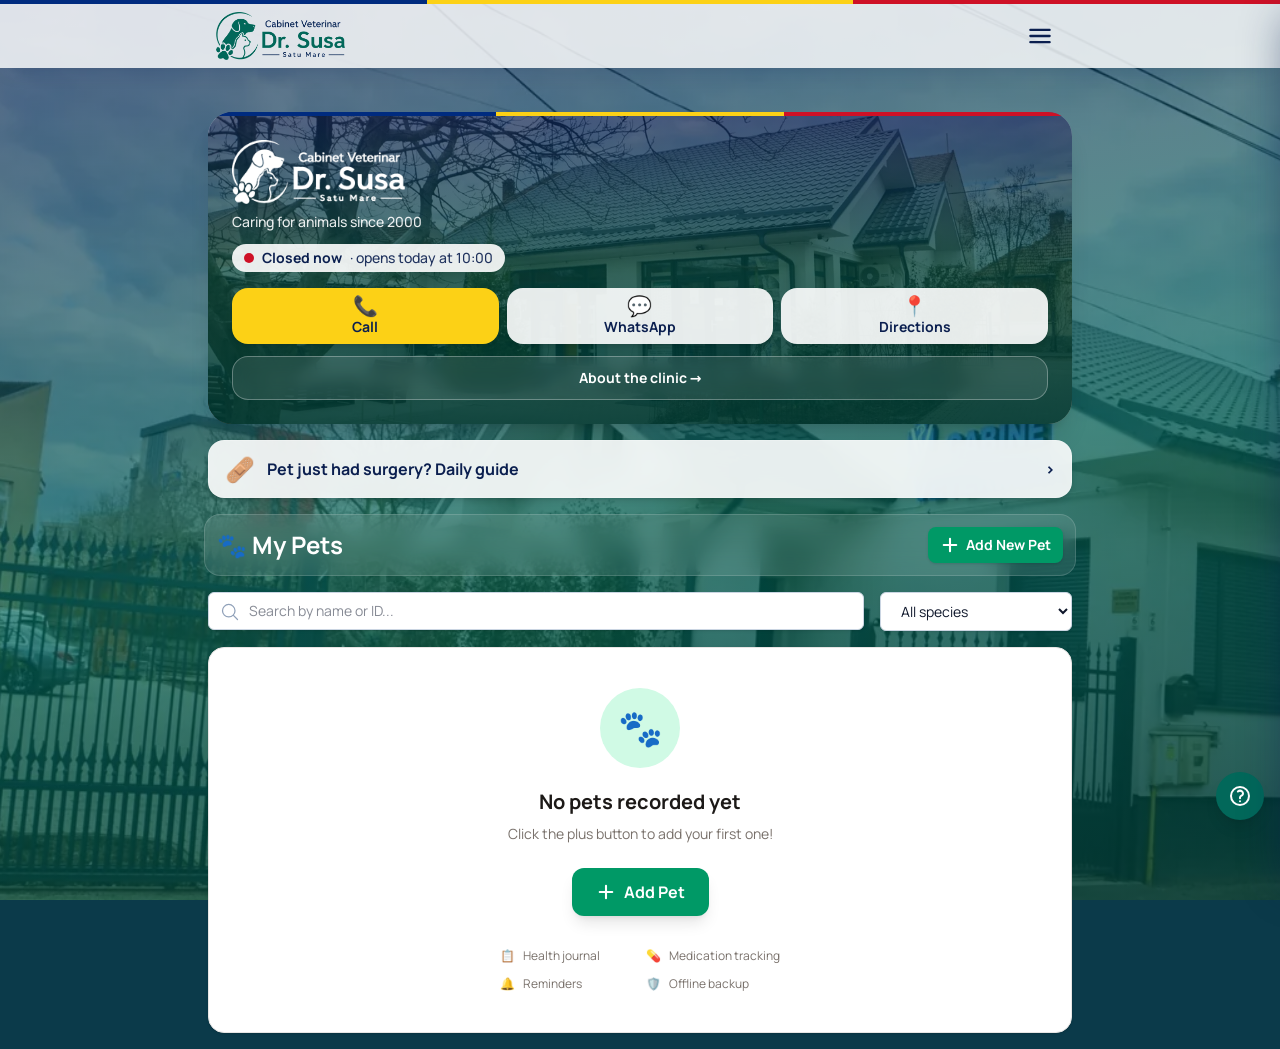
==== app/index.html @ 25aad9cb "Update: Drive backup hidden until its Google client is set up; font fix" ====
<!DOCTYPE html>
<html lang="ro">

<head>
  <meta charset="UTF-8" />
  <meta name="viewport" content="width=device-width, initial-scale=1.0, viewport-fit=cover" />
  <meta http-equiv="Content-Security-Policy" content="default-src 'self' capacitor: https://localhost; script-src 'self'; style-src 'self' 'unsafe-inline'; img-src 'self' data: blob: capacitor: https://localhost; connect-src 'self' data: blob: capacitor: https://localhost https://www.googleapis.com https://oauth2.googleapis.com; font-src 'self'; media-src 'self' blob: capacitor: https://localhost;" />
  <title>Cabinet Veterinar Dr. Ioan Susa</title>
  <meta name="theme-color" content="#02685A" />
  <link rel="manifest" href="manifest.webmanifest" />
  <link rel="icon" type="image/png" href="pwa/icon-192.png" />
  <!-- iPhone: installed via Safari "Add to Home Screen" -->
  <link rel="apple-touch-icon" href="pwa/apple-touch-icon.png" />
  <meta name="apple-mobile-web-app-capable" content="yes" />
  <meta name="mobile-web-app-capable" content="yes" />
  <meta name="apple-mobile-web-app-status-bar-style" content="black-translucent" />
  <meta name="apple-mobile-web-app-title" content="Vet Dr. Susa" />
  <script src="theme-init.js"></script>
  <script type="module" crossorigin src="./assets/index-CSmwnBkG.js"></script>
  <link rel="modulepreload" crossorigin href="./assets/vendor-i18n-0V4i5IVG.js">
  <link rel="modulepreload" crossorigin href="./assets/vendor-react-BU7aKIrw.js">
  <link rel="modulepreload" crossorigin href="./assets/vendor-capacitor-C539m970.js">
  <link rel="stylesheet" crossorigin href="./assets/index-zVkIykIT.css">
</head>

<body>
  <div id="root"></div>
</body>

</html>
---- app/assets/index-zVkIykIT.css ----
@font-face{font-family:Manrope Variable;font-style:normal;font-display:swap;font-weight:200 800;src:url([data-uri]) format("woff2-variations");unicode-range:U+0460-052F,U+1C80-1C8A,U+20B4,U+2DE0-2DFF,U+A640-A69F,U+FE2E-FE2F}@font-face{font-family:Manrope Variable;font-style:normal;font-display:swap;font-weight:200 800;src:url(./manrope-cyrillic-wght-normal-Dvxsihut.woff2) format("woff2-variations");unicode-range:U+0301,U+0400-045F,U+0490-0491,U+04B0-04B1,U+2116}@font-face{font-family:Manrope Variable;font-style:normal;font-display:swap;font-weight:200 800;src:url(./manrope-greek-wght-normal-DL7QRZyv.woff2) format("woff2-variations");unicode-range:U+0370-0377,U+037A-037F,U+0384-038A,U+038C,U+038E-03A1,U+03A3-03FF}@font-face{font-family:Manrope Variable;font-style:normal;font-display:swap;font-weight:200 800;src:url(./manrope-vietnamese-wght-normal-usUDDRr7.woff2) format("woff2-variations");unicode-range:U+0102-0103,U+0110-0111,U+0128-0129,U+0168-0169,U+01A0-01A1,U+01AF-01B0,U+0300-0301,U+0303-0304,U+0308-0309,U+0323,U+0329,U+1EA0-1EF9,U+20AB}@font-face{font-family:Manrope Variable;font-style:normal;font-display:swap;font-weight:200 800;src:url(./manrope-latin-ext-wght-normal-Ch3YOpNY.woff2) format("woff2-variations");unicode-range:U+0100-02BA,U+02BD-02C5,U+02C7-02CC,U+02CE-02D7,U+02DD-02FF,U+0304,U+0308,U+0329,U+1D00-1DBF,U+1E00-1E9F,U+1EF2-1EFF,U+2020,U+20A0-20AB,U+20AD-20C0,U+2113,U+2C60-2C7F,U+A720-A7FF}@font-face{font-family:Manrope Variable;font-style:normal;font-display:swap;font-weight:200 800;src:url(./manrope-latin-wght-normal-DHIcAJRg.woff2) format("woff2-variations");unicode-range:U+0000-00FF,U+0131,U+0152-0153,U+02BB-02BC,U+02C6,U+02DA,U+02DC,U+0304,U+0308,U+0329,U+2000-206F,U+20AC,U+2122,U+2191,U+2193,U+2212,U+2215,U+FEFF,U+FFFD}/*! tailwindcss v4.2.1 | MIT License | https://tailwindcss.com */@layer properties{@supports ((-webkit-hyphens:none) and (not (margin-trim:inline))) or ((-moz-orient:inline) and (not (color:rgb(from red r g b)))){*,:before,:after,::backdrop{--tw-translate-x:0;--tw-translate-y:0;--tw-translate-z:0;--tw-scale-x:1;--tw-scale-y:1;--tw-scale-z:1;--tw-rotate-x:initial;--tw-rotate-y:initial;--tw-rotate-z:initial;--tw-skew-x:initial;--tw-skew-y:initial;--tw-scroll-snap-strictness:proximity;--tw-space-y-reverse:0;--tw-space-x-reverse:0;--tw-divide-y-reverse:0;--tw-border-style:solid;--tw-gradient-position:initial;--tw-gradient-from:#0000;--tw-gradient-via:#0000;--tw-gradient-to:#0000;--tw-gradient-stops:initial;--tw-gradient-via-stops:initial;--tw-gradient-from-position:0%;--tw-gradient-via-position:50%;--tw-gradient-to-position:100%;--tw-leading:initial;--tw-font-weight:initial;--tw-tracking:initial;--tw-ordinal:initial;--tw-slashed-zero:initial;--tw-numeric-figure:initial;--tw-numeric-spacing:initial;--tw-numeric-fraction:initial;--tw-shadow:0 0 #0000;--tw-shadow-color:initial;--tw-shadow-alpha:100%;--tw-inset-shadow:0 0 #0000;--tw-inset-shadow-color:initial;--tw-inset-shadow-alpha:100%;--tw-ring-color:initial;--tw-ring-shadow:0 0 #0000;--tw-inset-ring-color:initial;--tw-inset-ring-shadow:0 0 #0000;--tw-ring-inset:initial;--tw-ring-offset-width:0px;--tw-ring-offset-color:#fff;--tw-ring-offset-shadow:0 0 #0000;--tw-outline-style:solid;--tw-blur:initial;--tw-brightness:initial;--tw-contrast:initial;--tw-grayscale:initial;--tw-hue-rotate:initial;--tw-invert:initial;--tw-opacity:initial;--tw-saturate:initial;--tw-sepia:initial;--tw-drop-shadow:initial;--tw-drop-shadow-color:initial;--tw-drop-shadow-alpha:100%;--tw-drop-shadow-size:initial;--tw-backdrop-blur:initial;--tw-backdrop-brightness:initial;--tw-backdrop-contrast:initial;--tw-backdrop-grayscale:initial;--tw-backdrop-hue-rotate:initial;--tw-backdrop-invert:initial;--tw-backdrop-opacity:initial;--tw-backdrop-saturate:initial;--tw-backdrop-sepia:initial;--tw-duration:initial;--tw-ease:initial}}}@layer theme{:root,:host{--font-sans:"Manrope Variable", "Manrope", system-ui, -apple-system, "Segoe UI", Roboto, sans-serif;--font-mono:ui-monospace, SFMono-Regular, Menlo, Monaco, Consolas, "Liberation Mono", "Courier New", monospace;--color-red-50:oklch(97.1% .013 17.38);--color-red-100:oklch(93.6% .032 17.717);--color-red-200:oklch(88.5% .062 18.334);--color-red-300:oklch(80.8% .114 19.571);--color-red-400:oklch(70.4% .191 22.216);--color-red-500:oklch(63.7% .237 25.331);--color-red-600:oklch(57.7% .245 27.325);--color-red-700:oklch(50.5% .213 27.518);--color-red-800:oklch(44.4% .177 26.899);--color-red-900:oklch(39.6% .141 25.723);--color-orange-100:oklch(95.4% .038 75.164);--color-orange-200:oklch(90.1% .076 70.697);--color-orange-300:oklch(83.7% .128 66.29);--color-orange-400:oklch(75% .183 55.934);--color-orange-600:oklch(64.6% .222 41.116);--color-orange-700:oklch(55.3% .195 38.402);--color-orange-800:oklch(47% .157 37.304);--color-orange-900:oklch(40.8% .123 38.172);--color-amber-50:oklch(98.7% .022 95.277);--color-amber-100:oklch(96.2% .059 95.617);--color-amber-200:oklch(92.4% .12 95.746);--color-amber-300:oklch(87.9% .169 91.605);--color-amber-400:oklch(82.8% .189 84.429);--color-amber-500:oklch(76.9% .188 70.08);--color-amber-600:oklch(66.6% .179 58.318);--color-amber-700:oklch(55.5% .163 48.998);--color-amber-800:oklch(47.3% .137 46.201);--color-amber-900:oklch(41.4% .112 45.904);--color-yellow-50:oklch(98.7% .026 102.212);--color-yellow-100:oklch(97.3% .071 103.193);--color-yellow-200:oklch(94.5% .129 101.54);--color-yellow-300:oklch(90.5% .182 98.111);--color-yellow-400:oklch(85.2% .199 91.936);--color-yellow-600:oklch(68.1% .162 75.834);--color-yellow-700:oklch(55.4% .135 66.442);--color-yellow-800:oklch(47.6% .114 61.907);--color-yellow-900:oklch(42.1% .095 57.708);--color-green-50:oklch(98.2% .018 155.826);--color-green-100:oklch(96.2% .044 156.743);--color-green-200:oklch(92.5% .084 155.995);--color-green-300:oklch(87.1% .15 154.449);--color-green-400:oklch(79.2% .209 151.711);--color-green-500:oklch(72.3% .219 149.579);--color-green-600:oklch(62.7% .194 149.214);--color-green-700:oklch(52.7% .154 150.069);--color-green-800:oklch(44.8% .119 151.328);--color-green-900:oklch(39.3% .095 152.535);--color-emerald-50:oklch(97.9% .021 166.113);--color-emerald-100:oklch(95% .052 163.051);--color-emerald-200:oklch(90.5% .093 164.15);--color-emerald-300:oklch(84.5% .143 164.978);--color-emerald-400:oklch(76.5% .177 163.223);--color-emerald-500:oklch(69.6% .17 162.48);--color-emerald-600:oklch(59.6% .145 163.225);--color-emerald-700:oklch(50.8% .118 165.612);--color-emerald-800:oklch(43.2% .095 166.913);--color-emerald-900:oklch(37.8% .077 168.94);--color-teal-500:oklch(70.4% .14 182.503);--color-sky-500:oklch(68.5% .169 237.323);--color-sky-600:oklch(58.8% .158 241.966);--color-blue-50:oklch(97% .014 254.604);--color-blue-100:oklch(93.2% .032 255.585);--color-blue-200:oklch(88.2% .059 254.128);--color-blue-300:oklch(80.9% .105 251.813);--color-blue-400:oklch(70.7% .165 254.624);--color-blue-500:oklch(62.3% .214 259.815);--color-blue-600:oklch(54.6% .245 262.881);--color-blue-700:oklch(48.8% .243 264.376);--color-blue-800:oklch(42.4% .199 265.638);--color-blue-900:oklch(37.9% .146 265.522);--color-indigo-50:oklch(96.2% .018 272.314);--color-indigo-100:oklch(93% .034 272.788);--color-indigo-200:oklch(87% .065 274.039);--color-indigo-300:oklch(78.5% .115 274.713);--color-indigo-400:oklch(67.3% .182 276.935);--color-indigo-500:oklch(58.5% .233 277.117);--color-indigo-600:oklch(51.1% .262 276.966);--color-indigo-700:oklch(45.7% .24 277.023);--color-indigo-800:oklch(39.8% .195 277.366);--color-indigo-900:oklch(35.9% .144 278.697);--color-purple-50:oklch(97.7% .014 308.299);--color-purple-100:oklch(94.6% .033 307.174);--color-purple-200:oklch(90.2% .063 306.703);--color-purple-300:oklch(82.7% .119 306.383);--color-purple-400:oklch(71.4% .203 305.504);--color-purple-500:oklch(62.7% .265 303.9);--color-purple-600:oklch(55.8% .288 302.321);--color-purple-700:oklch(49.6% .265 301.924);--color-purple-800:oklch(43.8% .218 303.724);--color-purple-900:oklch(38.1% .176 304.987);--color-pink-50:oklch(97.1% .014 343.198);--color-pink-100:oklch(94.8% .028 342.258);--color-pink-900:oklch(40.8% .153 2.432);--color-slate-50:oklch(98.4% .003 247.858);--color-slate-100:oklch(96.8% .007 247.896);--color-slate-200:oklch(92.9% .013 255.508);--color-slate-300:oklch(86.9% .022 252.894);--color-slate-400:oklch(70.4% .04 256.788);--color-slate-500:oklch(55.4% .046 257.417);--color-slate-600:oklch(44.6% .043 257.281);--color-slate-700:oklch(37.2% .044 257.287);--color-slate-800:oklch(27.9% .041 260.031);--color-slate-900:oklch(20.8% .042 265.755);--color-gray-100:oklch(96.7% .003 264.542);--color-gray-300:oklch(87.2% .01 258.338);--color-gray-400:oklch(70.7% .022 261.325);--color-gray-600:oklch(44.6% .03 256.802);--color-gray-800:oklch(27.8% .033 256.848);--color-stone-50:oklch(98.5% .001 106.423);--color-stone-100:oklch(97% .001 106.424);--color-stone-200:oklch(92.3% .003 48.717);--color-stone-300:oklch(86.9% .005 56.366);--color-stone-400:oklch(70.9% .01 56.259);--color-stone-500:oklch(55.3% .013 58.071);--color-stone-600:oklch(44.4% .011 73.639);--color-stone-700:oklch(37.4% .01 67.558);--color-stone-800:oklch(26.8% .007 34.298);--color-stone-900:oklch(21.6% .006 56.043);--color-black:#000;--color-white:#fff;--spacing:.25rem;--container-xs:20rem;--container-sm:24rem;--container-md:28rem;--container-2xl:42rem;--container-4xl:56rem;--text-xs:.75rem;--text-xs--line-height:calc(1 / .75);--text-sm:.875rem;--text-sm--line-height:calc(1.25 / .875);--text-base:1rem;--text-base--line-height: 1.5 ;--text-lg:1.125rem;--text-lg--line-height:calc(1.75 / 1.125);--text-xl:1.25rem;--text-xl--line-height:calc(1.75 / 1.25);--text-2xl:1.5rem;--text-2xl--line-height:calc(2 / 1.5);--text-3xl:1.875rem;--text-3xl--line-height: 1.2 ;--text-4xl:2.25rem;--text-4xl--line-height:calc(2.5 / 2.25);--text-5xl:3rem;--text-5xl--line-height:1;--text-6xl:3.75rem;--text-6xl--line-height:1;--font-weight-normal:400;--font-weight-medium:500;--font-weight-semibold:600;--font-weight-bold:700;--font-weight-extrabold:800;--font-weight-black:900;--tracking-tight:-.025em;--tracking-wide:.025em;--tracking-wider:.05em;--tracking-widest:.1em;--leading-tight:1.25;--leading-snug:1.375;--leading-relaxed:1.625;--radius-md:.375rem;--radius-lg:.5rem;--radius-xl:.75rem;--radius-2xl:1rem;--radius-3xl:1.5rem;--drop-shadow-md:0 3px 3px #0000001f;--ease-out:cubic-bezier(0, 0, .2, 1);--ease-in-out:cubic-bezier(.4, 0, .2, 1);--animate-spin:spin 1s linear infinite;--animate-pulse:pulse 2s cubic-bezier(.4, 0, .6, 1) infinite;--blur-sm:8px;--blur-md:12px;--blur-lg:16px;--default-transition-duration:.15s;--default-transition-timing-function:cubic-bezier(.4, 0, .2, 1);--default-font-family:var(--font-sans);--default-mono-font-family:var(--font-mono);--color-primary-50:#e7f4f1;--color-primary-100:#c4e5dd;--color-primary-200:#92cfc2;--color-primary-300:#5bb4a4;--color-primary-400:#2c9886;--color-primary-500:#0f806e;--color-primary-600:#02685a;--color-primary-700:#01574b;--color-primary-800:#01463d;--color-primary-900:#003a33;--color-accent-100:#fff3b8;--color-accent-300:#fddd45;--color-accent-400:#fcd116;--color-accent-600:#a88900;--color-brand-navy:#0b1f4f;--color-brand-red:#ce1126;--color-surface-100:#f1f5f9;--color-surface-200:#e2e8f0;--color-surface-300:#cbd5e1;--color-surface-400:#94a3b8;--color-surface-500:#64748b;--color-surface-600:#475569;--color-surface-700:#334155;--color-surface-800:#1e293b}}@layer base{*,:after,:before,::backdrop{box-sizing:border-box;border:0 solid;margin:0;padding:0}::file-selector-button{box-sizing:border-box;border:0 solid;margin:0;padding:0}html,:host{-webkit-text-size-adjust:100%;-moz-tab-size:4;-o-tab-size:4;tab-size:4;line-height:1.5;font-family:var(--default-font-family,ui-sans-serif, system-ui, sans-serif, "Apple Color Emoji", "Segoe UI Emoji", "Segoe UI Symbol", "Noto Color Emoji");font-feature-settings:var(--default-font-feature-settings,normal);font-variation-settings:var(--default-font-variation-settings,normal);-webkit-tap-highlight-color:transparent}hr{height:0;color:inherit;border-top-width:1px}abbr:where([title]){-webkit-text-decoration:underline dotted;text-decoration:underline dotted}h1,h2,h3,h4,h5,h6{font-size:inherit;font-weight:inherit}a{color:inherit;-webkit-text-decoration:inherit;text-decoration:inherit}b,strong{font-weight:bolder}code,kbd,samp,pre{font-family:var(--default-mono-font-family,ui-monospace, SFMono-Regular, Menlo, Monaco, Consolas, "Liberation Mono", "Courier New", monospace);font-feature-settings:var(--default-mono-font-feature-settings,normal);font-variation-settings:var(--default-mono-font-variation-settings,normal);font-size:1em}small{font-size:80%}sub,sup{vertical-align:baseline;font-size:75%;line-height:0;position:relative}sub{bottom:-.25em}sup{top:-.5em}table{text-indent:0;border-color:inherit;border-collapse:collapse}:-moz-focusring{outline:auto}progress{vertical-align:baseline}summary{display:list-item}ol,ul,menu{list-style:none}img,svg,video,canvas,audio,iframe,embed,object{vertical-align:middle;display:block}img,video{max-width:100%;height:auto}button,input,select,optgroup,textarea{font:inherit;font-feature-settings:inherit;font-variation-settings:inherit;letter-spacing:inherit;color:inherit;opacity:1;background-color:#0000;border-radius:0}::file-selector-button{font:inherit;font-feature-settings:inherit;font-variation-settings:inherit;letter-spacing:inherit;color:inherit;opacity:1;background-color:#0000;border-radius:0}:where(select:is([multiple],[size])) optgroup{font-weight:bolder}:where(select:is([multiple],[size])) optgroup option{padding-inline-start:20px}::file-selector-button{margin-inline-end:4px}::-moz-placeholder{opacity:1}::placeholder{opacity:1}@supports (not (-webkit-appearance:-apple-pay-button)) or (contain-intrinsic-size:1px){::-moz-placeholder{color:currentColor}::placeholder{color:currentColor}@supports (color:color-mix(in lab,red,red)){::-moz-placeholder{color:color-mix(in oklab,currentcolor 50%,transparent)}::placeholder{color:color-mix(in oklab,currentcolor 50%,transparent)}}}textarea{resize:vertical}::-webkit-search-decoration{-webkit-appearance:none}::-webkit-date-and-time-value{min-height:1lh;text-align:inherit}::-webkit-datetime-edit{display:inline-flex}::-webkit-datetime-edit-fields-wrapper{padding:0}::-webkit-datetime-edit{padding-block:0}::-webkit-datetime-edit-year-field{padding-block:0}::-webkit-datetime-edit-month-field{padding-block:0}::-webkit-datetime-edit-day-field{padding-block:0}::-webkit-datetime-edit-hour-field{padding-block:0}::-webkit-datetime-edit-minute-field{padding-block:0}::-webkit-datetime-edit-second-field{padding-block:0}::-webkit-datetime-edit-millisecond-field{padding-block:0}::-webkit-datetime-edit-meridiem-field{padding-block:0}::-webkit-calendar-picker-indicator{line-height:1}:-moz-ui-invalid{box-shadow:none}button,input:where([type=button],[type=reset],[type=submit]){-webkit-appearance:button;-moz-appearance:button;appearance:button}::file-selector-button{-webkit-appearance:button;-moz-appearance:button;appearance:button}::-webkit-inner-spin-button{height:auto}::-webkit-outer-spin-button{height:auto}[hidden]:where(:not([hidden=until-found])){display:none!important}}@layer components;@layer utilities{.pointer-events-none{pointer-events:none}.collapse{visibility:collapse}.invisible{visibility:hidden}.visible{visibility:visible}.sr-only{clip-path:inset(50%);white-space:nowrap;border-width:0;width:1px;height:1px;margin:-1px;padding:0;position:absolute;overflow:hidden}.absolute{position:absolute}.fixed{position:fixed}.relative{position:relative}.static{position:static}.inset-0{inset:calc(var(--spacing) * 0)}.inset-x-3{inset-inline:calc(var(--spacing) * 3)}.inset-y-0{inset-block:calc(var(--spacing) * 0)}.start{inset-inline-start:var(--spacing)}.start-0{inset-inline-start:calc(var(--spacing) * 0)}.start-1\/2{inset-inline-start:50%}.start-2{inset-inline-start:calc(var(--spacing) * 2)}.start-3{inset-inline-start:calc(var(--spacing) * 3)}.start-4{inset-inline-start:calc(var(--spacing) * 4)}.start-8{inset-inline-start:calc(var(--spacing) * 8)}.start-\[12\.5\%\]{inset-inline-start:12.5%}.start-\[25\%\]{inset-inline-start:25%}.start-\[75\%\]{inset-inline-start:75%}.-end-2{inset-inline-end:calc(var(--spacing) * -2)}.end{inset-inline-end:var(--spacing)}.end-0{inset-inline-end:calc(var(--spacing) * 0)}.end-2{inset-inline-end:calc(var(--spacing) * 2)}.end-4{inset-inline-end:calc(var(--spacing) * 4)}.end-\[12\.5\%\]{inset-inline-end:12.5%}.-top-1{top:calc(var(--spacing) * -1)}.-top-2{top:calc(var(--spacing) * -2)}.top-0{top:calc(var(--spacing) * 0)}.top-2{top:calc(var(--spacing) * 2)}.top-2\.5{top:calc(var(--spacing) * 2.5)}.top-4{top:calc(var(--spacing) * 4)}.top-16{top:calc(var(--spacing) * 16)}.top-full{top:100%}.-right-1{right:calc(var(--spacing) * -1)}.-right-2{right:calc(var(--spacing) * -2)}.-bottom-1{bottom:calc(var(--spacing) * -1)}.-bottom-2{bottom:calc(var(--spacing) * -2)}.bottom-2{bottom:calc(var(--spacing) * 2)}.bottom-4{bottom:calc(var(--spacing) * 4)}.bottom-20{bottom:calc(var(--spacing) * 20)}.bottom-full{bottom:100%}.-left-3{left:calc(var(--spacing) * -3)}.z-10{z-index:10}.z-20{z-index:20}.z-30{z-index:30}.z-40{z-index:40}.z-50{z-index:50}.z-\[100\]{z-index:100}.z-\[99999\]{z-index:99999}.container{width:100%}@media(min-width:40rem){.container{max-width:40rem}}@media(min-width:48rem){.container{max-width:48rem}}@media(min-width:64rem){.container{max-width:64rem}}@media(min-width:80rem){.container{max-width:80rem}}@media(min-width:96rem){.container{max-width:96rem}}.-mx-1{margin-inline:calc(var(--spacing) * -1)}.mx-4{margin-inline:calc(var(--spacing) * 4)}.mx-auto{margin-inline:auto}.ms-1{margin-inline-start:calc(var(--spacing) * 1)}.ms-2{margin-inline-start:calc(var(--spacing) * 2)}.ms-3{margin-inline-start:calc(var(--spacing) * 3)}.ms-16{margin-inline-start:calc(var(--spacing) * 16)}.ms-auto{margin-inline-start:auto}.-me-2{margin-inline-end:calc(var(--spacing) * -2)}.me-2{margin-inline-end:calc(var(--spacing) * 2)}.-mt-2{margin-top:calc(var(--spacing) * -2)}.-mt-4{margin-top:calc(var(--spacing) * -4)}.mt-0\.5{margin-top:calc(var(--spacing) * .5)}.mt-1{margin-top:calc(var(--spacing) * 1)}.mt-2{margin-top:calc(var(--spacing) * 2)}.mt-3{margin-top:calc(var(--spacing) * 3)}.mt-4{margin-top:calc(var(--spacing) * 4)}.mt-5{margin-top:calc(var(--spacing) * 5)}.mt-6{margin-top:calc(var(--spacing) * 6)}.mt-8{margin-top:calc(var(--spacing) * 8)}.mt-12{margin-top:calc(var(--spacing) * 12)}.mt-auto{margin-top:auto}.-mb-px{margin-bottom:-1px}.mb-1{margin-bottom:calc(var(--spacing) * 1)}.mb-2{margin-bottom:calc(var(--spacing) * 2)}.mb-3{margin-bottom:calc(var(--spacing) * 3)}.mb-4{margin-bottom:calc(var(--spacing) * 4)}.mb-5{margin-bottom:calc(var(--spacing) * 5)}.mb-6{margin-bottom:calc(var(--spacing) * 6)}.mb-8{margin-bottom:calc(var(--spacing) * 8)}.-ml-4{margin-left:calc(var(--spacing) * -4)}.ml-2{margin-left:calc(var(--spacing) * 2)}.line-clamp-2{-webkit-line-clamp:2;-webkit-box-orient:vertical;display:-webkit-box;overflow:hidden}.block{display:block}.flex{display:flex}.grid{display:grid}.hidden{display:none}.inline{display:inline}.inline-block{display:inline-block}.inline-flex{display:inline-flex}.table{display:table}.aspect-\[9\/16\]{aspect-ratio:9/16}.h-1{height:calc(var(--spacing) * 1)}.h-2{height:calc(var(--spacing) * 2)}.h-2\.5{height:calc(var(--spacing) * 2.5)}.h-3{height:calc(var(--spacing) * 3)}.h-3\.5{height:calc(var(--spacing) * 3.5)}.h-4{height:calc(var(--spacing) * 4)}.h-5{height:calc(var(--spacing) * 5)}.h-6{height:calc(var(--spacing) * 6)}.h-7{height:calc(var(--spacing) * 7)}.h-8{height:calc(var(--spacing) * 8)}.h-10{height:calc(var(--spacing) * 10)}.h-12{height:calc(var(--spacing) * 12)}.h-14{height:calc(var(--spacing) * 14)}.h-16{height:calc(var(--spacing) * 16)}.h-20{height:calc(var(--spacing) * 20)}.h-24{height:calc(var(--spacing) * 24)}.h-32{height:calc(var(--spacing) * 32)}.h-40{height:calc(var(--spacing) * 40)}.h-48{height:calc(var(--spacing) * 48)}.h-64{height:calc(var(--spacing) * 64)}.h-\[90vh\]{height:90vh}.h-full{height:100%}.h-px{height:1px}.max-h-40{max-height:calc(var(--spacing) * 40)}.max-h-60{max-height:calc(var(--spacing) * 60)}.max-h-64{max-height:calc(var(--spacing) * 64)}.max-h-\[60vh\]{max-height:60vh}.max-h-\[90vh\]{max-height:90vh}.min-h-\[44px\]{min-height:44px}.min-h-\[48px\]{min-height:48px}.min-h-\[52px\]{min-height:52px}.min-h-\[56px\]{min-height:56px}.min-h-\[100px\]{min-height:100px}.min-h-screen{min-height:100vh}.w-0{width:calc(var(--spacing) * 0)}.w-0\.5{width:calc(var(--spacing) * .5)}.w-1\/2{width:50%}.w-1\/3{width:33.3333%}.w-2{width:calc(var(--spacing) * 2)}.w-2\.5{width:calc(var(--spacing) * 2.5)}.w-3{width:calc(var(--spacing) * 3)}.w-3\.5{width:calc(var(--spacing) * 3.5)}.w-3\/4{width:75%}.w-4{width:calc(var(--spacing) * 4)}.w-5{width:calc(var(--spacing) * 5)}.w-6{width:calc(var(--spacing) * 6)}.w-7{width:calc(var(--spacing) * 7)}.w-8{width:calc(var(--spacing) * 8)}.w-10{width:calc(var(--spacing) * 10)}.w-11{width:calc(var(--spacing) * 11)}.w-12{width:calc(var(--spacing) * 12)}.w-16{width:calc(var(--spacing) * 16)}.w-20{width:calc(var(--spacing) * 20)}.w-24{width:calc(var(--spacing) * 24)}.w-32{width:calc(var(--spacing) * 32)}.w-48{width:calc(var(--spacing) * 48)}.w-64{width:calc(var(--spacing) * 64)}.w-\[25\%\]{width:25%}.w-\[86vw\]{width:86vw}.w-auto{width:auto}.w-fit{width:-moz-fit-content;width:fit-content}.w-full{width:100%}.w-px{width:1px}.max-w-2xl{max-width:var(--container-2xl)}.max-w-4xl{max-width:var(--container-4xl)}.max-w-\[70vw\]{max-width:70vw}.max-w-full{max-width:100%}.max-w-md{max-width:var(--container-md)}.max-w-sm{max-width:var(--container-sm)}.max-w-xs{max-width:var(--container-xs)}.min-w-0{min-width:calc(var(--spacing) * 0)}.min-w-\[44px\]{min-width:44px}.min-w-\[48px\]{min-width:48px}.min-w-\[72px\]{min-width:72px}.min-w-\[600px\]{min-width:600px}.flex-1{flex:1}.flex-shrink{flex-shrink:1}.flex-shrink-0,.shrink-0{flex-shrink:0}.flex-grow{flex-grow:1}.basis-48{flex-basis:calc(var(--spacing) * 48)}.table-fixed{table-layout:fixed}.border-collapse{border-collapse:collapse}.-translate-x-1\/2{--tw-translate-x: -50% ;translate:var(--tw-translate-x) var(--tw-translate-y)}.translate-x-0{--tw-translate-x:calc(var(--spacing) * 0);translate:var(--tw-translate-x) var(--tw-translate-y)}.translate-x-5{--tw-translate-x:calc(var(--spacing) * 5);translate:var(--tw-translate-x) var(--tw-translate-y)}.translate-x-full{--tw-translate-x:100%;translate:var(--tw-translate-x) var(--tw-translate-y)}.scale-95{--tw-scale-x:95%;--tw-scale-y:95%;--tw-scale-z:95%;scale:var(--tw-scale-x) var(--tw-scale-y)}.scale-100{--tw-scale-x:100%;--tw-scale-y:100%;--tw-scale-z:100%;scale:var(--tw-scale-x) var(--tw-scale-y)}.rotate-2{rotate:2deg}.rotate-180{rotate:180deg}.transform{transform:var(--tw-rotate-x,) var(--tw-rotate-y,) var(--tw-rotate-z,) var(--tw-skew-x,) var(--tw-skew-y,)}.animate-pulse{animation:var(--animate-pulse)}.animate-spin{animation:var(--animate-spin)}.cursor-crosshair{cursor:crosshair}.cursor-not-allowed{cursor:not-allowed}.cursor-pointer{cursor:pointer}.resize{resize:both}.snap-x{scroll-snap-type:x var(--tw-scroll-snap-strictness)}.snap-mandatory{--tw-scroll-snap-strictness:mandatory}.snap-start{scroll-snap-align:start}.list-inside{list-style-position:inside}.list-decimal{list-style-type:decimal}.list-disc{list-style-type:disc}.list-none{list-style-type:none}.appearance-none{-webkit-appearance:none;-moz-appearance:none;appearance:none}.grid-cols-1{grid-template-columns:repeat(1,minmax(0,1fr))}.grid-cols-2{grid-template-columns:repeat(2,minmax(0,1fr))}.grid-cols-3{grid-template-columns:repeat(3,minmax(0,1fr))}.grid-cols-4{grid-template-columns:repeat(4,minmax(0,1fr))}.flex-col{flex-direction:column}.flex-wrap{flex-wrap:wrap}.items-baseline{align-items:baseline}.items-center{align-items:center}.items-end{align-items:flex-end}.items-start{align-items:flex-start}.justify-between{justify-content:space-between}.justify-center{justify-content:center}.justify-end{justify-content:flex-end}.gap-0\.5{gap:calc(var(--spacing) * .5)}.gap-1{gap:calc(var(--spacing) * 1)}.gap-1\.5{gap:calc(var(--spacing) * 1.5)}.gap-2{gap:calc(var(--spacing) * 2)}.gap-3{gap:calc(var(--spacing) * 3)}.gap-4{gap:calc(var(--spacing) * 4)}.gap-6{gap:calc(var(--spacing) * 6)}.gap-8{gap:calc(var(--spacing) * 8)}.gap-32{gap:calc(var(--spacing) * 32)}:where(.space-y-0\.5>:not(:last-child)){--tw-space-y-reverse:0;margin-block-start:calc(calc(var(--spacing) * .5) * var(--tw-space-y-reverse));margin-block-end:calc(calc(var(--spacing) * .5) * calc(1 - var(--tw-space-y-reverse)))}:where(.space-y-1>:not(:last-child)){--tw-space-y-reverse:0;margin-block-start:calc(calc(var(--spacing) * 1) * var(--tw-space-y-reverse));margin-block-end:calc(calc(var(--spacing) * 1) * calc(1 - var(--tw-space-y-reverse)))}:where(.space-y-1\.5>:not(:last-child)){--tw-space-y-reverse:0;margin-block-start:calc(calc(var(--spacing) * 1.5) * var(--tw-space-y-reverse));margin-block-end:calc(calc(var(--spacing) * 1.5) * calc(1 - var(--tw-space-y-reverse)))}:where(.space-y-2>:not(:last-child)){--tw-space-y-reverse:0;margin-block-start:calc(calc(var(--spacing) * 2) * var(--tw-space-y-reverse));margin-block-end:calc(calc(var(--spacing) * 2) * calc(1 - var(--tw-space-y-reverse)))}:where(.space-y-3>:not(:last-child)){--tw-space-y-reverse:0;margin-block-start:calc(calc(var(--spacing) * 3) * var(--tw-space-y-reverse));margin-block-end:calc(calc(var(--spacing) * 3) * calc(1 - var(--tw-space-y-reverse)))}:where(.space-y-4>:not(:last-child)){--tw-space-y-reverse:0;margin-block-start:calc(calc(var(--spacing) * 4) * var(--tw-space-y-reverse));margin-block-end:calc(calc(var(--spacing) * 4) * calc(1 - var(--tw-space-y-reverse)))}:where(.space-y-6>:not(:last-child)){--tw-space-y-reverse:0;margin-block-start:calc(calc(var(--spacing) * 6) * var(--tw-space-y-reverse));margin-block-end:calc(calc(var(--spacing) * 6) * calc(1 - var(--tw-space-y-reverse)))}:where(.space-y-8>:not(:last-child)){--tw-space-y-reverse:0;margin-block-start:calc(calc(var(--spacing) * 8) * var(--tw-space-y-reverse));margin-block-end:calc(calc(var(--spacing) * 8) * calc(1 - var(--tw-space-y-reverse)))}.gap-x-2{-moz-column-gap:calc(var(--spacing) * 2);column-gap:calc(var(--spacing) * 2)}.gap-x-4{-moz-column-gap:calc(var(--spacing) * 4);column-gap:calc(var(--spacing) * 4)}:where(.space-x-2>:not(:last-child)){--tw-space-x-reverse:0;margin-inline-start:calc(calc(var(--spacing) * 2) * var(--tw-space-x-reverse));margin-inline-end:calc(calc(var(--spacing) * 2) * calc(1 - var(--tw-space-x-reverse)))}:where(.space-x-4>:not(:last-child)){--tw-space-x-reverse:0;margin-inline-start:calc(calc(var(--spacing) * 4) * var(--tw-space-x-reverse));margin-inline-end:calc(calc(var(--spacing) * 4) * calc(1 - var(--tw-space-x-reverse)))}.gap-y-0\.5{row-gap:calc(var(--spacing) * .5)}.gap-y-4{row-gap:calc(var(--spacing) * 4)}:where(.divide-y>:not(:last-child)){--tw-divide-y-reverse:0;border-bottom-style:var(--tw-border-style);border-top-style:var(--tw-border-style);border-top-width:calc(1px * var(--tw-divide-y-reverse));border-bottom-width:calc(1px * calc(1 - var(--tw-divide-y-reverse)))}:where(.divide-slate-100>:not(:last-child)){border-color:var(--color-slate-100)}:where(.divide-slate-200\/70>:not(:last-child)){border-color:#e2e8f0b3}@supports (color:color-mix(in lab,red,red)){:where(.divide-slate-200\/70>:not(:last-child)){border-color:color-mix(in oklab,var(--color-slate-200) 70%,transparent)}}.self-end{align-self:flex-end}.truncate{text-overflow:ellipsis;white-space:nowrap;overflow:hidden}.overflow-hidden{overflow:hidden}.overflow-x-auto{overflow-x:auto}.overflow-x-hidden{overflow-x:hidden}.overflow-y-auto{overflow-y:auto}.rounded{border-radius:.25rem}.rounded-2xl{border-radius:var(--radius-2xl)}.rounded-3xl{border-radius:var(--radius-3xl)}.rounded-full{border-radius:3.40282e38px}.rounded-lg{border-radius:var(--radius-lg)}.rounded-md{border-radius:var(--radius-md)}.rounded-xl{border-radius:var(--radius-xl)}.rounded-t-3xl{border-top-left-radius:var(--radius-3xl);border-top-right-radius:var(--radius-3xl)}.rounded-t-lg{border-top-left-radius:var(--radius-lg);border-top-right-radius:var(--radius-lg)}.border{border-style:var(--tw-border-style);border-width:1px}.border-2{border-style:var(--tw-border-style);border-width:2px}.border-4{border-style:var(--tw-border-style);border-width:4px}.border-8{border-style:var(--tw-border-style);border-width:8px}.border-s-4{border-inline-start-style:var(--tw-border-style);border-inline-start-width:4px}.border-t{border-top-style:var(--tw-border-style);border-top-width:1px}.border-b{border-bottom-style:var(--tw-border-style);border-bottom-width:1px}.border-b-2{border-bottom-style:var(--tw-border-style);border-bottom-width:2px}.border-dashed{--tw-border-style:dashed;border-style:dashed}.border-none{--tw-border-style:none;border-style:none}.border-amber-200{border-color:var(--color-amber-200)}.border-blue-200{border-color:var(--color-blue-200)}.border-brand-navy\/10{border-color:#0b1f4f1a}@supports (color:color-mix(in lab,red,red)){.border-brand-navy\/10{border-color:color-mix(in oklab,var(--color-brand-navy) 10%,transparent)}}.border-brand-red\/40{border-color:#ce112666}@supports (color:color-mix(in lab,red,red)){.border-brand-red\/40{border-color:color-mix(in oklab,var(--color-brand-red) 40%,transparent)}}.border-current{border-color:currentColor}.border-emerald-100{border-color:var(--color-emerald-100)}.border-emerald-200{border-color:var(--color-emerald-200)}.border-gray-300{border-color:var(--color-gray-300)}.border-green-200{border-color:var(--color-green-200)}.border-indigo-100{border-color:var(--color-indigo-100)}.border-indigo-200{border-color:var(--color-indigo-200)}.border-indigo-600{border-color:var(--color-indigo-600)}.border-orange-200{border-color:var(--color-orange-200)}.border-pink-100{border-color:var(--color-pink-100)}.border-primary-100{border-color:var(--color-primary-100)}.border-primary-200{border-color:var(--color-primary-200)}.border-primary-500{border-color:var(--color-primary-500)}.border-primary-600{border-color:var(--color-primary-600)}.border-purple-200{border-color:var(--color-purple-200)}.border-red-100{border-color:var(--color-red-100)}.border-red-200{border-color:var(--color-red-200)}.border-red-300{border-color:var(--color-red-300)}.border-red-500{border-color:var(--color-red-500)}.border-red-600{border-color:var(--color-red-600)}.border-slate-100{border-color:var(--color-slate-100)}.border-slate-200{border-color:var(--color-slate-200)}.border-slate-300{border-color:var(--color-slate-300)}.border-slate-800{border-color:var(--color-slate-800)}.border-stone-200{border-color:var(--color-stone-200)}.border-stone-300{border-color:var(--color-stone-300)}.border-surface-200{border-color:var(--color-surface-200)}.border-transparent{border-color:#0000}.border-white{border-color:var(--color-white)}.border-white\/10{border-color:#ffffff1a}@supports (color:color-mix(in lab,red,red)){.border-white\/10{border-color:color-mix(in oklab,var(--color-white) 10%,transparent)}}.border-white\/15{border-color:#ffffff26}@supports (color:color-mix(in lab,red,red)){.border-white\/15{border-color:color-mix(in oklab,var(--color-white) 15%,transparent)}}.border-white\/20{border-color:#fff3}@supports (color:color-mix(in lab,red,red)){.border-white\/20{border-color:color-mix(in oklab,var(--color-white) 20%,transparent)}}.border-white\/30{border-color:#ffffff4d}@supports (color:color-mix(in lab,red,red)){.border-white\/30{border-color:color-mix(in oklab,var(--color-white) 30%,transparent)}}.border-white\/50{border-color:#ffffff80}@supports (color:color-mix(in lab,red,red)){.border-white\/50{border-color:color-mix(in oklab,var(--color-white) 50%,transparent)}}.border-yellow-200{border-color:var(--color-yellow-200)}.border-yellow-400{border-color:var(--color-yellow-400)}.bg-accent-100{background-color:var(--color-accent-100)}.bg-accent-400{background-color:var(--color-accent-400)}.bg-amber-50{background-color:var(--color-amber-50)}.bg-amber-100{background-color:var(--color-amber-100)}.bg-amber-400{background-color:var(--color-amber-400)}.bg-amber-500{background-color:var(--color-amber-500)}.bg-black{background-color:var(--color-black)}.bg-black\/40{background-color:#0006}@supports (color:color-mix(in lab,red,red)){.bg-black\/40{background-color:color-mix(in oklab,var(--color-black) 40%,transparent)}}.bg-black\/50{background-color:#00000080}@supports (color:color-mix(in lab,red,red)){.bg-black\/50{background-color:color-mix(in oklab,var(--color-black) 50%,transparent)}}.bg-black\/60{background-color:#0009}@supports (color:color-mix(in lab,red,red)){.bg-black\/60{background-color:color-mix(in oklab,var(--color-black) 60%,transparent)}}.bg-black\/80{background-color:#000c}@supports (color:color-mix(in lab,red,red)){.bg-black\/80{background-color:color-mix(in oklab,var(--color-black) 80%,transparent)}}.bg-black\/90{background-color:#000000e6}@supports (color:color-mix(in lab,red,red)){.bg-black\/90{background-color:color-mix(in oklab,var(--color-black) 90%,transparent)}}.bg-blue-50{background-color:var(--color-blue-50)}.bg-blue-100{background-color:var(--color-blue-100)}.bg-blue-500{background-color:var(--color-blue-500)}.bg-blue-600{background-color:var(--color-blue-600)}.bg-brand-red{background-color:var(--color-brand-red)}.bg-brand-red\/10{background-color:#ce11261a}@supports (color:color-mix(in lab,red,red)){.bg-brand-red\/10{background-color:color-mix(in oklab,var(--color-brand-red) 10%,transparent)}}.bg-emerald-50{background-color:var(--color-emerald-50)}.bg-emerald-50\/50{background-color:#ecfdf580}@supports (color:color-mix(in lab,red,red)){.bg-emerald-50\/50{background-color:color-mix(in oklab,var(--color-emerald-50) 50%,transparent)}}.bg-emerald-100{background-color:var(--color-emerald-100)}.bg-emerald-200{background-color:var(--color-emerald-200)}.bg-emerald-500{background-color:var(--color-emerald-500)}.bg-emerald-600{background-color:var(--color-emerald-600)}.bg-gray-100{background-color:var(--color-gray-100)}.bg-green-50{background-color:var(--color-green-50)}.bg-green-100{background-color:var(--color-green-100)}.bg-green-500{background-color:var(--color-green-500)}.bg-green-600{background-color:var(--color-green-600)}.bg-indigo-50{background-color:var(--color-indigo-50)}.bg-indigo-50\/50{background-color:#eef2ff80}@supports (color:color-mix(in lab,red,red)){.bg-indigo-50\/50{background-color:color-mix(in oklab,var(--color-indigo-50) 50%,transparent)}}.bg-indigo-100{background-color:var(--color-indigo-100)}.bg-indigo-600{background-color:var(--color-indigo-600)}.bg-orange-100{background-color:var(--color-orange-100)}.bg-orange-600{background-color:var(--color-orange-600)}.bg-pink-50\/50{background-color:#fdf2f880}@supports (color:color-mix(in lab,red,red)){.bg-pink-50\/50{background-color:color-mix(in oklab,var(--color-pink-50) 50%,transparent)}}.bg-primary-50{background-color:var(--color-primary-50)}.bg-primary-50\/50{background-color:#e7f4f180}@supports (color:color-mix(in lab,red,red)){.bg-primary-50\/50{background-color:color-mix(in oklab,var(--color-primary-50) 50%,transparent)}}.bg-primary-50\/70{background-color:#e7f4f1b3}@supports (color:color-mix(in lab,red,red)){.bg-primary-50\/70{background-color:color-mix(in oklab,var(--color-primary-50) 70%,transparent)}}.bg-primary-100{background-color:var(--color-primary-100)}.bg-primary-500{background-color:var(--color-primary-500)}.bg-primary-600{background-color:var(--color-primary-600)}.bg-purple-50{background-color:var(--color-purple-50)}.bg-purple-100{background-color:var(--color-purple-100)}.bg-red-50{background-color:var(--color-red-50)}.bg-red-100{background-color:var(--color-red-100)}.bg-red-500{background-color:var(--color-red-500)}.bg-red-600{background-color:var(--color-red-600)}.bg-red-800{background-color:var(--color-red-800)}.bg-sky-500{background-color:var(--color-sky-500)}.bg-slate-50{background-color:var(--color-slate-50)}.bg-slate-100{background-color:var(--color-slate-100)}.bg-slate-200{background-color:var(--color-slate-200)}.bg-slate-300{background-color:var(--color-slate-300)}.bg-slate-600{background-color:var(--color-slate-600)}.bg-slate-800{background-color:var(--color-slate-800)}.bg-stone-50{background-color:var(--color-stone-50)}.bg-stone-100{background-color:var(--color-stone-100)}.bg-stone-300{background-color:var(--color-stone-300)}.bg-stone-400{background-color:var(--color-stone-400)}.bg-transparent{background-color:#0000}.bg-white{background-color:var(--color-white)}.bg-white\/10{background-color:#ffffff1a}@supports (color:color-mix(in lab,red,red)){.bg-white\/10{background-color:color-mix(in oklab,var(--color-white) 10%,transparent)}}.bg-white\/20{background-color:#fff3}@supports (color:color-mix(in lab,red,red)){.bg-white\/20{background-color:color-mix(in oklab,var(--color-white) 20%,transparent)}}.bg-white\/50{background-color:#ffffff80}@supports (color:color-mix(in lab,red,red)){.bg-white\/50{background-color:color-mix(in oklab,var(--color-white) 50%,transparent)}}.bg-white\/70{background-color:#ffffffb3}@supports (color:color-mix(in lab,red,red)){.bg-white\/70{background-color:color-mix(in oklab,var(--color-white) 70%,transparent)}}.bg-white\/75{background-color:#ffffffbf}@supports (color:color-mix(in lab,red,red)){.bg-white\/75{background-color:color-mix(in oklab,var(--color-white) 75%,transparent)}}.bg-white\/80{background-color:#fffc}@supports (color:color-mix(in lab,red,red)){.bg-white\/80{background-color:color-mix(in oklab,var(--color-white) 80%,transparent)}}.bg-white\/90{background-color:#ffffffe6}@supports (color:color-mix(in lab,red,red)){.bg-white\/90{background-color:color-mix(in oklab,var(--color-white) 90%,transparent)}}.bg-white\/95{background-color:#fffffff2}@supports (color:color-mix(in lab,red,red)){.bg-white\/95{background-color:color-mix(in oklab,var(--color-white) 95%,transparent)}}.bg-yellow-50{background-color:var(--color-yellow-50)}.bg-yellow-100{background-color:var(--color-yellow-100)}.bg-yellow-400{background-color:var(--color-yellow-400)}.bg-yellow-600{background-color:var(--color-yellow-600)}.bg-gradient-to-b{--tw-gradient-position:to bottom in oklab;background-image:linear-gradient(var(--tw-gradient-stops))}.bg-gradient-to-br{--tw-gradient-position:to bottom right in oklab;background-image:linear-gradient(var(--tw-gradient-stops))}.bg-gradient-to-r{--tw-gradient-position:to right in oklab;background-image:linear-gradient(var(--tw-gradient-stops))}.from-brand-navy\/70{--tw-gradient-from:#0b1f4fb3}@supports (color:color-mix(in lab,red,red)){.from-brand-navy\/70{--tw-gradient-from:color-mix(in oklab, var(--color-brand-navy) 70%, transparent)}}.from-brand-navy\/70{--tw-gradient-stops:var(--tw-gradient-via-stops,var(--tw-gradient-position), var(--tw-gradient-from) var(--tw-gradient-from-position), var(--tw-gradient-to) var(--tw-gradient-to-position))}.from-emerald-400{--tw-gradient-from:var(--color-emerald-400);--tw-gradient-stops:var(--tw-gradient-via-stops,var(--tw-gradient-position), var(--tw-gradient-from) var(--tw-gradient-from-position), var(--tw-gradient-to) var(--tw-gradient-to-position))}.from-indigo-500{--tw-gradient-from:var(--color-indigo-500);--tw-gradient-stops:var(--tw-gradient-via-stops,var(--tw-gradient-position), var(--tw-gradient-from) var(--tw-gradient-from-position), var(--tw-gradient-to) var(--tw-gradient-to-position))}.from-purple-600{--tw-gradient-from:var(--color-purple-600);--tw-gradient-stops:var(--tw-gradient-via-stops,var(--tw-gradient-position), var(--tw-gradient-from) var(--tw-gradient-from-position), var(--tw-gradient-to) var(--tw-gradient-to-position))}.from-slate-800{--tw-gradient-from:var(--color-slate-800);--tw-gradient-stops:var(--tw-gradient-via-stops,var(--tw-gradient-position), var(--tw-gradient-from) var(--tw-gradient-from-position), var(--tw-gradient-to) var(--tw-gradient-to-position))}.from-yellow-300{--tw-gradient-from:var(--color-yellow-300);--tw-gradient-stops:var(--tw-gradient-via-stops,var(--tw-gradient-position), var(--tw-gradient-from) var(--tw-gradient-from-position), var(--tw-gradient-to) var(--tw-gradient-to-position))}.via-primary-800\/70{--tw-gradient-via:#01463db3}@supports (color:color-mix(in lab,red,red)){.via-primary-800\/70{--tw-gradient-via:color-mix(in oklab, var(--color-primary-800) 70%, transparent)}}.via-primary-800\/70{--tw-gradient-via-stops:var(--tw-gradient-position), var(--tw-gradient-from) var(--tw-gradient-from-position), var(--tw-gradient-via) var(--tw-gradient-via-position), var(--tw-gradient-to) var(--tw-gradient-to-position);--tw-gradient-stops:var(--tw-gradient-via-stops)}.to-black{--tw-gradient-to:var(--color-black);--tw-gradient-stops:var(--tw-gradient-via-stops,var(--tw-gradient-position), var(--tw-gradient-from) var(--tw-gradient-from-position), var(--tw-gradient-to) var(--tw-gradient-to-position))}.to-indigo-600{--tw-gradient-to:var(--color-indigo-600);--tw-gradient-stops:var(--tw-gradient-via-stops,var(--tw-gradient-position), var(--tw-gradient-from) var(--tw-gradient-from-position), var(--tw-gradient-to) var(--tw-gradient-to-position))}.to-orange-400{--tw-gradient-to:var(--color-orange-400);--tw-gradient-stops:var(--tw-gradient-via-stops,var(--tw-gradient-position), var(--tw-gradient-from) var(--tw-gradient-from-position), var(--tw-gradient-to) var(--tw-gradient-to-position))}.to-primary-900\/90{--tw-gradient-to:#003a33e6}@supports (color:color-mix(in lab,red,red)){.to-primary-900\/90{--tw-gradient-to:color-mix(in oklab, var(--color-primary-900) 90%, transparent)}}.to-primary-900\/90{--tw-gradient-stops:var(--tw-gradient-via-stops,var(--tw-gradient-position), var(--tw-gradient-from) var(--tw-gradient-from-position), var(--tw-gradient-to) var(--tw-gradient-to-position))}.to-purple-500{--tw-gradient-to:var(--color-purple-500);--tw-gradient-stops:var(--tw-gradient-via-stops,var(--tw-gradient-position), var(--tw-gradient-from) var(--tw-gradient-from-position), var(--tw-gradient-to) var(--tw-gradient-to-position))}.to-teal-500{--tw-gradient-to:var(--color-teal-500);--tw-gradient-stops:var(--tw-gradient-via-stops,var(--tw-gradient-position), var(--tw-gradient-from) var(--tw-gradient-from-position), var(--tw-gradient-to) var(--tw-gradient-to-position))}.bg-clip-text{-webkit-background-clip:text;background-clip:text}.object-contain{-o-object-fit:contain;object-fit:contain}.object-cover{-o-object-fit:cover;object-fit:cover}.object-top{-o-object-position:top;object-position:top}.p-0\.5{padding:calc(var(--spacing) * .5)}.p-1{padding:calc(var(--spacing) * 1)}.p-1\.5{padding:calc(var(--spacing) * 1.5)}.p-2{padding:calc(var(--spacing) * 2)}.p-3{padding:calc(var(--spacing) * 3)}.p-4{padding:calc(var(--spacing) * 4)}.p-5{padding:calc(var(--spacing) * 5)}.p-6{padding:calc(var(--spacing) * 6)}.p-8{padding:calc(var(--spacing) * 8)}.p-10{padding:calc(var(--spacing) * 10)}.px-1{padding-inline:calc(var(--spacing) * 1)}.px-2{padding-inline:calc(var(--spacing) * 2)}.px-2\.5{padding-inline:calc(var(--spacing) * 2.5)}.px-3{padding-inline:calc(var(--spacing) * 3)}.px-4{padding-inline:calc(var(--spacing) * 4)}.px-5{padding-inline:calc(var(--spacing) * 5)}.px-6{padding-inline:calc(var(--spacing) * 6)}.px-8{padding-inline:calc(var(--spacing) * 8)}.px-10{padding-inline:calc(var(--spacing) * 10)}.py-0\.5{padding-block:calc(var(--spacing) * .5)}.py-1{padding-block:calc(var(--spacing) * 1)}.py-1\.5{padding-block:calc(var(--spacing) * 1.5)}.py-2{padding-block:calc(var(--spacing) * 2)}.py-2\.5{padding-block:calc(var(--spacing) * 2.5)}.py-3{padding-block:calc(var(--spacing) * 3)}.py-3\.5{padding-block:calc(var(--spacing) * 3.5)}.py-4{padding-block:calc(var(--spacing) * 4)}.py-6{padding-block:calc(var(--spacing) * 6)}.py-8{padding-block:calc(var(--spacing) * 8)}.py-10{padding-block:calc(var(--spacing) * 10)}.py-12{padding-block:calc(var(--spacing) * 12)}.ps-1{padding-inline-start:calc(var(--spacing) * 1)}.ps-3{padding-inline-start:calc(var(--spacing) * 3)}.ps-5{padding-inline-start:calc(var(--spacing) * 5)}.ps-10{padding-inline-start:calc(var(--spacing) * 10)}.pe-2{padding-inline-end:calc(var(--spacing) * 2)}.pe-3{padding-inline-end:calc(var(--spacing) * 3)}.pe-4{padding-inline-end:calc(var(--spacing) * 4)}.pe-10{padding-inline-end:calc(var(--spacing) * 10)}.pt-0{padding-top:calc(var(--spacing) * 0)}.pt-2{padding-top:calc(var(--spacing) * 2)}.pt-3{padding-top:calc(var(--spacing) * 3)}.pt-4{padding-top:calc(var(--spacing) * 4)}.pt-10{padding-top:calc(var(--spacing) * 10)}.pt-24{padding-top:calc(var(--spacing) * 24)}.pb-1{padding-bottom:calc(var(--spacing) * 1)}.pb-2{padding-bottom:calc(var(--spacing) * 2)}.pb-4{padding-bottom:calc(var(--spacing) * 4)}.pb-5{padding-bottom:calc(var(--spacing) * 5)}.pb-6{padding-bottom:calc(var(--spacing) * 6)}.pb-8{padding-bottom:calc(var(--spacing) * 8)}.pb-10{padding-bottom:calc(var(--spacing) * 10)}.pb-20{padding-bottom:calc(var(--spacing) * 20)}.text-center{text-align:center}.text-end{text-align:end}.text-left{text-align:left}.text-start{text-align:start}.font-mono{font-family:var(--font-mono)}.font-sans{font-family:var(--font-sans)}.text-2xl{font-size:var(--text-2xl);line-height:var(--tw-leading,var(--text-2xl--line-height))}.text-3xl{font-size:var(--text-3xl);line-height:var(--tw-leading,var(--text-3xl--line-height))}.text-4xl{font-size:var(--text-4xl);line-height:var(--tw-leading,var(--text-4xl--line-height))}.text-5xl{font-size:var(--text-5xl);line-height:var(--tw-leading,var(--text-5xl--line-height))}.text-6xl{font-size:var(--text-6xl);line-height:var(--tw-leading,var(--text-6xl--line-height))}.text-base{font-size:var(--text-base);line-height:var(--tw-leading,var(--text-base--line-height))}.text-lg{font-size:var(--text-lg);line-height:var(--tw-leading,var(--text-lg--line-height))}.text-sm{font-size:var(--text-sm);line-height:var(--tw-leading,var(--text-sm--line-height))}.text-xl{font-size:var(--text-xl);line-height:var(--tw-leading,var(--text-xl--line-height))}.text-xs{font-size:var(--text-xs);line-height:var(--tw-leading,var(--text-xs--line-height))}.leading-none{--tw-leading:1;line-height:1}.leading-relaxed{--tw-leading:var(--leading-relaxed);line-height:var(--leading-relaxed)}.leading-snug{--tw-leading:var(--leading-snug);line-height:var(--leading-snug)}.leading-tight{--tw-leading:var(--leading-tight);line-height:var(--leading-tight)}.font-black{--tw-font-weight:var(--font-weight-black);font-weight:var(--font-weight-black)}.font-bold{--tw-font-weight:var(--font-weight-bold);font-weight:var(--font-weight-bold)}.font-extrabold{--tw-font-weight:var(--font-weight-extrabold);font-weight:var(--font-weight-extrabold)}.font-medium{--tw-font-weight:var(--font-weight-medium);font-weight:var(--font-weight-medium)}.font-normal{--tw-font-weight:var(--font-weight-normal);font-weight:var(--font-weight-normal)}.font-semibold{--tw-font-weight:var(--font-weight-semibold);font-weight:var(--font-weight-semibold)}.tracking-tight{--tw-tracking:var(--tracking-tight);letter-spacing:var(--tracking-tight)}.tracking-wide{--tw-tracking:var(--tracking-wide);letter-spacing:var(--tracking-wide)}.tracking-wider{--tw-tracking:var(--tracking-wider);letter-spacing:var(--tracking-wider)}.tracking-widest{--tw-tracking:var(--tracking-widest);letter-spacing:var(--tracking-widest)}.break-words{overflow-wrap:break-word}.hyphens-auto{-webkit-hyphens:auto;hyphens:auto}.whitespace-nowrap{white-space:nowrap}.whitespace-pre-wrap{white-space:pre-wrap}.text-amber-600{color:var(--color-amber-600)}.text-amber-700{color:var(--color-amber-700)}.text-amber-800{color:var(--color-amber-800)}.text-amber-900{color:var(--color-amber-900)}.text-black{color:var(--color-black)}.text-blue-500{color:var(--color-blue-500)}.text-blue-600{color:var(--color-blue-600)}.text-blue-700{color:var(--color-blue-700)}.text-blue-800{color:var(--color-blue-800)}.text-brand-navy{color:var(--color-brand-navy)}.text-brand-red{color:var(--color-brand-red)}.text-emerald-400{color:var(--color-emerald-400)}.text-emerald-500{color:var(--color-emerald-500)}.text-emerald-600{color:var(--color-emerald-600)}.text-emerald-600\/70{color:#009767b3}@supports (color:color-mix(in lab,red,red)){.text-emerald-600\/70{color:color-mix(in oklab,var(--color-emerald-600) 70%,transparent)}}.text-emerald-700{color:var(--color-emerald-700)}.text-emerald-800{color:var(--color-emerald-800)}.text-emerald-900{color:var(--color-emerald-900)}.text-gray-400{color:var(--color-gray-400)}.text-gray-600{color:var(--color-gray-600)}.text-green-600{color:var(--color-green-600)}.text-green-700{color:var(--color-green-700)}.text-green-800{color:var(--color-green-800)}.text-indigo-600{color:var(--color-indigo-600)}.text-indigo-700{color:var(--color-indigo-700)}.text-indigo-800{color:var(--color-indigo-800)}.text-indigo-900{color:var(--color-indigo-900)}.text-orange-600{color:var(--color-orange-600)}.text-orange-800{color:var(--color-orange-800)}.text-primary-500{color:var(--color-primary-500)}.text-primary-600{color:var(--color-primary-600)}.text-primary-700{color:var(--color-primary-700)}.text-purple-600{color:var(--color-purple-600)}.text-purple-700{color:var(--color-purple-700)}.text-purple-800{color:var(--color-purple-800)}.text-red-500{color:var(--color-red-500)}.text-red-600{color:var(--color-red-600)}.text-red-700{color:var(--color-red-700)}.text-red-800{color:var(--color-red-800)}.text-slate-300{color:var(--color-slate-300)}.text-slate-400{color:var(--color-slate-400)}.text-slate-500{color:var(--color-slate-500)}.text-slate-600{color:var(--color-slate-600)}.text-slate-700{color:var(--color-slate-700)}.text-slate-800{color:var(--color-slate-800)}.text-slate-900{color:var(--color-slate-900)}.text-stone-400{color:var(--color-stone-400)}.text-stone-500{color:var(--color-stone-500)}.text-stone-600{color:var(--color-stone-600)}.text-stone-700{color:var(--color-stone-700)}.text-stone-900{color:var(--color-stone-900)}.text-surface-500{color:var(--color-surface-500)}.text-surface-700{color:var(--color-surface-700)}.text-surface-800{color:var(--color-surface-800)}.text-transparent{color:#0000}.text-white{color:var(--color-white)}.text-white\/30{color:#ffffff4d}@supports (color:color-mix(in lab,red,red)){.text-white\/30{color:color-mix(in oklab,var(--color-white) 30%,transparent)}}.text-white\/60{color:#fff9}@supports (color:color-mix(in lab,red,red)){.text-white\/60{color:color-mix(in oklab,var(--color-white) 60%,transparent)}}.text-white\/70{color:#ffffffb3}@supports (color:color-mix(in lab,red,red)){.text-white\/70{color:color-mix(in oklab,var(--color-white) 70%,transparent)}}.text-white\/80{color:#fffc}@supports (color:color-mix(in lab,red,red)){.text-white\/80{color:color-mix(in oklab,var(--color-white) 80%,transparent)}}.text-white\/90{color:#ffffffe6}@supports (color:color-mix(in lab,red,red)){.text-white\/90{color:color-mix(in oklab,var(--color-white) 90%,transparent)}}.text-yellow-400{color:var(--color-yellow-400)}.text-yellow-600{color:var(--color-yellow-600)}.text-yellow-700{color:var(--color-yellow-700)}.text-yellow-800{color:var(--color-yellow-800)}.capitalize{text-transform:capitalize}.uppercase{text-transform:uppercase}.italic{font-style:italic}.tabular-nums{--tw-numeric-spacing:tabular-nums;font-variant-numeric:var(--tw-ordinal,) var(--tw-slashed-zero,) var(--tw-numeric-figure,) var(--tw-numeric-spacing,) var(--tw-numeric-fraction,)}.line-through{text-decoration-line:line-through}.underline{text-decoration-line:underline}.accent-accent-400{accent-color:var(--color-accent-400)}.accent-emerald-500{accent-color:var(--color-emerald-500)}.accent-primary-600{accent-color:var(--color-primary-600)}.opacity-0{opacity:0}.opacity-25{opacity:.25}.opacity-50{opacity:.5}.opacity-60{opacity:.6}.opacity-75{opacity:.75}.opacity-90{opacity:.9}.opacity-100{opacity:1}.shadow{--tw-shadow:0 1px 3px 0 var(--tw-shadow-color,#0000001a), 0 1px 2px -1px var(--tw-shadow-color,#0000001a);box-shadow:var(--tw-inset-shadow),var(--tw-inset-ring-shadow),var(--tw-ring-offset-shadow),var(--tw-ring-shadow),var(--tw-shadow)}.shadow-2xl{--tw-shadow:0 25px 50px -12px var(--tw-shadow-color,#00000040);box-shadow:var(--tw-inset-shadow),var(--tw-inset-ring-shadow),var(--tw-ring-offset-shadow),var(--tw-ring-shadow),var(--tw-shadow)}.shadow-inner{--tw-shadow:inset 0 2px 4px 0 var(--tw-shadow-color,#0000000d);box-shadow:var(--tw-inset-shadow),var(--tw-inset-ring-shadow),var(--tw-ring-offset-shadow),var(--tw-ring-shadow),var(--tw-shadow)}.shadow-lg{--tw-shadow:0 10px 15px -3px var(--tw-shadow-color,#0000001a), 0 4px 6px -4px var(--tw-shadow-color,#0000001a);box-shadow:var(--tw-inset-shadow),var(--tw-inset-ring-shadow),var(--tw-ring-offset-shadow),var(--tw-ring-shadow),var(--tw-shadow)}.shadow-md{--tw-shadow:0 4px 6px -1px var(--tw-shadow-color,#0000001a), 0 2px 4px -2px var(--tw-shadow-color,#0000001a);box-shadow:var(--tw-inset-shadow),var(--tw-inset-ring-shadow),var(--tw-ring-offset-shadow),var(--tw-ring-shadow),var(--tw-shadow)}.shadow-sm{--tw-shadow:0 1px 3px 0 var(--tw-shadow-color,#0000001a), 0 1px 2px -1px var(--tw-shadow-color,#0000001a);box-shadow:var(--tw-inset-shadow),var(--tw-inset-ring-shadow),var(--tw-ring-offset-shadow),var(--tw-ring-shadow),var(--tw-shadow)}.shadow-xl{--tw-shadow:0 20px 25px -5px var(--tw-shadow-color,#0000001a), 0 8px 10px -6px var(--tw-shadow-color,#0000001a);box-shadow:var(--tw-inset-shadow),var(--tw-inset-ring-shadow),var(--tw-ring-offset-shadow),var(--tw-ring-shadow),var(--tw-shadow)}.ring-1{--tw-ring-shadow:var(--tw-ring-inset,) 0 0 0 calc(1px + var(--tw-ring-offset-width)) var(--tw-ring-color,currentcolor);box-shadow:var(--tw-inset-shadow),var(--tw-inset-ring-shadow),var(--tw-ring-offset-shadow),var(--tw-ring-shadow),var(--tw-shadow)}.ring-4{--tw-ring-shadow:var(--tw-ring-inset,) 0 0 0 calc(4px + var(--tw-ring-offset-width)) var(--tw-ring-color,currentcolor);box-shadow:var(--tw-inset-shadow),var(--tw-inset-ring-shadow),var(--tw-ring-offset-shadow),var(--tw-ring-shadow),var(--tw-shadow)}.ring-black\/5{--tw-ring-color:#0000000d}@supports (color:color-mix(in lab,red,red)){.ring-black\/5{--tw-ring-color:color-mix(in oklab, var(--color-black) 5%, transparent)}}.ring-emerald-200{--tw-ring-color:var(--color-emerald-200)}.ring-red-500{--tw-ring-color:var(--color-red-500)}.ring-slate-200{--tw-ring-color:var(--color-slate-200)}.ring-stone-200{--tw-ring-color:var(--color-stone-200)}.outline{outline-style:var(--tw-outline-style);outline-width:1px}.drop-shadow-\[0_1px_2px_rgba\(0\,0\,0\,0\.6\)\]{--tw-drop-shadow-size:drop-shadow(0 1px 2px var(--tw-drop-shadow-color,#0009));--tw-drop-shadow:var(--tw-drop-shadow-size);filter:var(--tw-blur,) var(--tw-brightness,) var(--tw-contrast,) var(--tw-grayscale,) var(--tw-hue-rotate,) var(--tw-invert,) var(--tw-saturate,) var(--tw-sepia,) var(--tw-drop-shadow,)}.drop-shadow-\[0_1px_3px_rgba\(0\,0\,0\,0\.8\)\]{--tw-drop-shadow-size:drop-shadow(0 1px 3px var(--tw-drop-shadow-color,#000c));--tw-drop-shadow:var(--tw-drop-shadow-size);filter:var(--tw-blur,) var(--tw-brightness,) var(--tw-contrast,) var(--tw-grayscale,) var(--tw-hue-rotate,) var(--tw-invert,) var(--tw-saturate,) var(--tw-sepia,) var(--tw-drop-shadow,)}.drop-shadow-md{--tw-drop-shadow-size:drop-shadow(0 3px 3px var(--tw-drop-shadow-color,#0000001f));--tw-drop-shadow:drop-shadow(var(--drop-shadow-md));filter:var(--tw-blur,) var(--tw-brightness,) var(--tw-contrast,) var(--tw-grayscale,) var(--tw-hue-rotate,) var(--tw-invert,) var(--tw-saturate,) var(--tw-sepia,) var(--tw-drop-shadow,)}.grayscale{--tw-grayscale:grayscale(100%);filter:var(--tw-blur,) var(--tw-brightness,) var(--tw-contrast,) var(--tw-grayscale,) var(--tw-hue-rotate,) var(--tw-invert,) var(--tw-saturate,) var(--tw-sepia,) var(--tw-drop-shadow,)}.filter{filter:var(--tw-blur,) var(--tw-brightness,) var(--tw-contrast,) var(--tw-grayscale,) var(--tw-hue-rotate,) var(--tw-invert,) var(--tw-saturate,) var(--tw-sepia,) var(--tw-drop-shadow,)}.backdrop-blur-lg{--tw-backdrop-blur:blur(var(--blur-lg));-webkit-backdrop-filter:var(--tw-backdrop-blur,) var(--tw-backdrop-brightness,) var(--tw-backdrop-contrast,) var(--tw-backdrop-grayscale,) var(--tw-backdrop-hue-rotate,) var(--tw-backdrop-invert,) var(--tw-backdrop-opacity,) var(--tw-backdrop-saturate,) var(--tw-backdrop-sepia,);backdrop-filter:var(--tw-backdrop-blur,) var(--tw-backdrop-brightness,) var(--tw-backdrop-contrast,) var(--tw-backdrop-grayscale,) var(--tw-backdrop-hue-rotate,) var(--tw-backdrop-invert,) var(--tw-backdrop-opacity,) var(--tw-backdrop-saturate,) var(--tw-backdrop-sepia,)}.backdrop-blur-md{--tw-backdrop-blur:blur(var(--blur-md));-webkit-backdrop-filter:var(--tw-backdrop-blur,) var(--tw-backdrop-brightness,) var(--tw-backdrop-contrast,) var(--tw-backdrop-grayscale,) var(--tw-backdrop-hue-rotate,) var(--tw-backdrop-invert,) var(--tw-backdrop-opacity,) var(--tw-backdrop-saturate,) var(--tw-backdrop-sepia,);backdrop-filter:var(--tw-backdrop-blur,) var(--tw-backdrop-brightness,) var(--tw-backdrop-contrast,) var(--tw-backdrop-grayscale,) var(--tw-backdrop-hue-rotate,) var(--tw-backdrop-invert,) var(--tw-backdrop-opacity,) var(--tw-backdrop-saturate,) var(--tw-backdrop-sepia,)}.backdrop-blur-sm{--tw-backdrop-blur:blur(var(--blur-sm));-webkit-backdrop-filter:var(--tw-backdrop-blur,) var(--tw-backdrop-brightness,) var(--tw-backdrop-contrast,) var(--tw-backdrop-grayscale,) var(--tw-backdrop-hue-rotate,) var(--tw-backdrop-invert,) var(--tw-backdrop-opacity,) var(--tw-backdrop-saturate,) var(--tw-backdrop-sepia,);backdrop-filter:var(--tw-backdrop-blur,) var(--tw-backdrop-brightness,) var(--tw-backdrop-contrast,) var(--tw-backdrop-grayscale,) var(--tw-backdrop-hue-rotate,) var(--tw-backdrop-invert,) var(--tw-backdrop-opacity,) var(--tw-backdrop-saturate,) var(--tw-backdrop-sepia,)}.transition{transition-property:color,background-color,border-color,outline-color,text-decoration-color,fill,stroke,--tw-gradient-from,--tw-gradient-via,--tw-gradient-to,opacity,box-shadow,transform,translate,scale,rotate,filter,backdrop-filter,display,content-visibility,overlay,pointer-events;transition-timing-function:var(--tw-ease,var(--default-transition-timing-function));transition-duration:var(--tw-duration,var(--default-transition-duration))}.transition-all{transition-property:all;transition-timing-function:var(--tw-ease,var(--default-transition-timing-function));transition-duration:var(--tw-duration,var(--default-transition-duration))}.transition-colors{transition-property:color,background-color,border-color,outline-color,text-decoration-color,fill,stroke,--tw-gradient-from,--tw-gradient-via,--tw-gradient-to;transition-timing-function:var(--tw-ease,var(--default-transition-timing-function));transition-duration:var(--tw-duration,var(--default-transition-duration))}.transition-opacity{transition-property:opacity;transition-timing-function:var(--tw-ease,var(--default-transition-timing-function));transition-duration:var(--tw-duration,var(--default-transition-duration))}.transition-shadow{transition-property:box-shadow;transition-timing-function:var(--tw-ease,var(--default-transition-timing-function));transition-duration:var(--tw-duration,var(--default-transition-duration))}.transition-transform{transition-property:transform,translate,scale,rotate;transition-timing-function:var(--tw-ease,var(--default-transition-timing-function));transition-duration:var(--tw-duration,var(--default-transition-duration))}.duration-100{--tw-duration:.1s;transition-duration:.1s}.duration-200{--tw-duration:.2s;transition-duration:.2s}.duration-300{--tw-duration:.3s;transition-duration:.3s}.duration-500{--tw-duration:.5s;transition-duration:.5s}.ease-in-out{--tw-ease:var(--ease-in-out);transition-timing-function:var(--ease-in-out)}.ease-out{--tw-ease:var(--ease-out);transition-timing-function:var(--ease-out)}.outline-none{--tw-outline-style:none;outline-style:none}.select-none{-webkit-user-select:none;-moz-user-select:none;user-select:none}@media(hover:hover){.group-hover\:scale-110:is(:where(.group):hover *){--tw-scale-x:110%;--tw-scale-y:110%;--tw-scale-z:110%;scale:var(--tw-scale-x) var(--tw-scale-y)}.group-hover\:text-emerald-700:is(:where(.group):hover *){color:var(--color-emerald-700)}.group-hover\:opacity-100:is(:where(.group):hover *){opacity:1}.hover\:scale-105:hover{--tw-scale-x:105%;--tw-scale-y:105%;--tw-scale-z:105%;scale:var(--tw-scale-x) var(--tw-scale-y)}.hover\:scale-125:hover{--tw-scale-x:125%;--tw-scale-y:125%;--tw-scale-z:125%;scale:var(--tw-scale-x) var(--tw-scale-y)}.hover\:border-indigo-300:hover{border-color:var(--color-indigo-300)}.hover\:border-primary-300:hover{border-color:var(--color-primary-300)}.hover\:border-slate-300:hover{border-color:var(--color-slate-300)}.hover\:bg-accent-300:hover{background-color:var(--color-accent-300)}.hover\:bg-amber-100:hover{background-color:var(--color-amber-100)}.hover\:bg-amber-300:hover{background-color:var(--color-amber-300)}.hover\:bg-blue-100:hover{background-color:var(--color-blue-100)}.hover\:bg-blue-700:hover{background-color:var(--color-blue-700)}.hover\:bg-brand-red\/15:hover{background-color:#ce112626}@supports (color:color-mix(in lab,red,red)){.hover\:bg-brand-red\/15:hover{background-color:color-mix(in oklab,var(--color-brand-red) 15%,transparent)}}.hover\:bg-emerald-50\/50:hover{background-color:#ecfdf580}@supports (color:color-mix(in lab,red,red)){.hover\:bg-emerald-50\/50:hover{background-color:color-mix(in oklab,var(--color-emerald-50) 50%,transparent)}}.hover\:bg-emerald-200:hover{background-color:var(--color-emerald-200)}.hover\:bg-emerald-700:hover{background-color:var(--color-emerald-700)}.hover\:bg-green-100:hover{background-color:var(--color-green-100)}.hover\:bg-green-700:hover{background-color:var(--color-green-700)}.hover\:bg-indigo-100:hover{background-color:var(--color-indigo-100)}.hover\:bg-indigo-200:hover{background-color:var(--color-indigo-200)}.hover\:bg-indigo-700:hover{background-color:var(--color-indigo-700)}.hover\:bg-orange-700:hover{background-color:var(--color-orange-700)}.hover\:bg-primary-50:hover{background-color:var(--color-primary-50)}.hover\:bg-primary-100:hover{background-color:var(--color-primary-100)}.hover\:bg-primary-700:hover{background-color:var(--color-primary-700)}.hover\:bg-purple-100:hover{background-color:var(--color-purple-100)}.hover\:bg-red-200:hover{background-color:var(--color-red-200)}.hover\:bg-red-700:hover{background-color:var(--color-red-700)}.hover\:bg-sky-600:hover{background-color:var(--color-sky-600)}.hover\:bg-slate-50:hover{background-color:var(--color-slate-50)}.hover\:bg-slate-100:hover{background-color:var(--color-slate-100)}.hover\:bg-slate-200:hover{background-color:var(--color-slate-200)}.hover\:bg-slate-300:hover{background-color:var(--color-slate-300)}.hover\:bg-slate-700:hover{background-color:var(--color-slate-700)}.hover\:bg-stone-100:hover{background-color:var(--color-stone-100)}.hover\:bg-surface-100:hover{background-color:var(--color-surface-100)}.hover\:bg-white:hover{background-color:var(--color-white)}.hover\:bg-white\/20:hover{background-color:#fff3}@supports (color:color-mix(in lab,red,red)){.hover\:bg-white\/20:hover{background-color:color-mix(in oklab,var(--color-white) 20%,transparent)}}.hover\:bg-white\/30:hover{background-color:#ffffff4d}@supports (color:color-mix(in lab,red,red)){.hover\:bg-white\/30:hover{background-color:color-mix(in oklab,var(--color-white) 30%,transparent)}}.hover\:bg-yellow-700:hover{background-color:var(--color-yellow-700)}.hover\:from-purple-700:hover{--tw-gradient-from:var(--color-purple-700);--tw-gradient-stops:var(--tw-gradient-via-stops,var(--tw-gradient-position), var(--tw-gradient-from) var(--tw-gradient-from-position), var(--tw-gradient-to) var(--tw-gradient-to-position))}.hover\:to-indigo-700:hover{--tw-gradient-to:var(--color-indigo-700);--tw-gradient-stops:var(--tw-gradient-via-stops,var(--tw-gradient-position), var(--tw-gradient-from) var(--tw-gradient-from-position), var(--tw-gradient-to) var(--tw-gradient-to-position))}.hover\:text-emerald-600:hover{color:var(--color-emerald-600)}.hover\:text-red-500:hover{color:var(--color-red-500)}.hover\:text-red-700:hover{color:var(--color-red-700)}.hover\:text-slate-600:hover{color:var(--color-slate-600)}.hover\:text-slate-700:hover{color:var(--color-slate-700)}.hover\:text-stone-700:hover{color:var(--color-stone-700)}.hover\:text-white:hover{color:var(--color-white)}.hover\:underline:hover{text-decoration-line:underline}.hover\:opacity-100:hover{opacity:1}.hover\:shadow-md:hover{--tw-shadow:0 4px 6px -1px var(--tw-shadow-color,#0000001a), 0 2px 4px -2px var(--tw-shadow-color,#0000001a);box-shadow:var(--tw-inset-shadow),var(--tw-inset-ring-shadow),var(--tw-ring-offset-shadow),var(--tw-ring-shadow),var(--tw-shadow)}.hover\:shadow-xl:hover{--tw-shadow:0 20px 25px -5px var(--tw-shadow-color,#0000001a), 0 8px 10px -6px var(--tw-shadow-color,#0000001a);box-shadow:var(--tw-inset-shadow),var(--tw-inset-ring-shadow),var(--tw-ring-offset-shadow),var(--tw-ring-shadow),var(--tw-shadow)}}.focus\:not-sr-only:focus{clip-path:none;white-space:normal;width:auto;height:auto;margin:0;padding:0;position:static;overflow:visible}.focus\:absolute:focus{position:absolute}.focus\:start-2:focus{inset-inline-start:calc(var(--spacing) * 2)}.focus\:top-2:focus{top:calc(var(--spacing) * 2)}.focus\:z-50:focus{z-index:50}.focus\:rounded-md:focus{border-radius:var(--radius-md)}.focus\:border-emerald-500:focus{border-color:var(--color-emerald-500)}.focus\:border-primary-500:focus{border-color:var(--color-primary-500)}.focus\:border-red-500:focus{border-color:var(--color-red-500)}.focus\:bg-primary-600:focus{background-color:var(--color-primary-600)}.focus\:px-4:focus{padding-inline:calc(var(--spacing) * 4)}.focus\:py-2:focus{padding-block:calc(var(--spacing) * 2)}.focus\:text-sm:focus{font-size:var(--text-sm);line-height:var(--tw-leading,var(--text-sm--line-height))}.focus\:font-medium:focus{--tw-font-weight:var(--font-weight-medium);font-weight:var(--font-weight-medium)}.focus\:text-red-500:focus{color:var(--color-red-500)}.focus\:text-white:focus{color:var(--color-white)}.focus\:opacity-100:focus{opacity:1}.focus\:ring-2:focus{--tw-ring-shadow:var(--tw-ring-inset,) 0 0 0 calc(2px + var(--tw-ring-offset-width)) var(--tw-ring-color,currentcolor);box-shadow:var(--tw-inset-shadow),var(--tw-inset-ring-shadow),var(--tw-ring-offset-shadow),var(--tw-ring-shadow),var(--tw-shadow)}.focus\:ring-4:focus{--tw-ring-shadow:var(--tw-ring-inset,) 0 0 0 calc(4px + var(--tw-ring-offset-width)) var(--tw-ring-color,currentcolor);box-shadow:var(--tw-inset-shadow),var(--tw-inset-ring-shadow),var(--tw-ring-offset-shadow),var(--tw-ring-shadow),var(--tw-shadow)}.focus\:ring-amber-200:focus{--tw-ring-color:var(--color-amber-200)}.focus\:ring-emerald-500\/20:focus{--tw-ring-color:#00bb7f33}@supports (color:color-mix(in lab,red,red)){.focus\:ring-emerald-500\/20:focus{--tw-ring-color:color-mix(in oklab, var(--color-emerald-500) 20%, transparent)}}.focus\:ring-indigo-500:focus{--tw-ring-color:var(--color-indigo-500)}.focus\:ring-primary-500:focus{--tw-ring-color:var(--color-primary-500)}.focus\:ring-primary-500\/20:focus{--tw-ring-color:#0f806e33}@supports (color:color-mix(in lab,red,red)){.focus\:ring-primary-500\/20:focus{--tw-ring-color:color-mix(in oklab, var(--color-primary-500) 20%, transparent)}}.focus\:ring-red-500:focus{--tw-ring-color:var(--color-red-500)}.focus\:ring-red-600:focus{--tw-ring-color:var(--color-red-600)}.focus\:outline-none:focus{--tw-outline-style:none;outline-style:none}.active\:scale-95:active{--tw-scale-x:95%;--tw-scale-y:95%;--tw-scale-z:95%;scale:var(--tw-scale-x) var(--tw-scale-y)}.active\:scale-110:active{--tw-scale-x:110%;--tw-scale-y:110%;--tw-scale-z:110%;scale:var(--tw-scale-x) var(--tw-scale-y)}.active\:scale-\[0\.98\]:active{scale:.98}.active\:bg-emerald-800:active{background-color:var(--color-emerald-800)}.disabled\:cursor-not-allowed:disabled{cursor:not-allowed}.disabled\:bg-gray-400:disabled{background-color:var(--color-gray-400)}.disabled\:bg-primary-400:disabled{background-color:var(--color-primary-400)}.disabled\:bg-slate-100:disabled{background-color:var(--color-slate-100)}.disabled\:opacity-50:disabled{opacity:.5}@media(min-width:40rem){.sm\:col-span-2{grid-column:span 2/span 2}.sm\:col-span-4{grid-column:span 4/span 4}.sm\:col-span-6{grid-column:span 6/span 6}.sm\:m-4{margin:calc(var(--spacing) * 4)}.sm\:mb-0{margin-bottom:calc(var(--spacing) * 0)}.sm\:hidden{display:none}.sm\:h-12{height:calc(var(--spacing) * 12)}.sm\:h-16{height:calc(var(--spacing) * 16)}.sm\:h-32{height:calc(var(--spacing) * 32)}.sm\:w-32{width:calc(var(--spacing) * 32)}.sm\:w-48{width:calc(var(--spacing) * 48)}.sm\:grid-cols-2{grid-template-columns:repeat(2,minmax(0,1fr))}.sm\:grid-cols-3{grid-template-columns:repeat(3,minmax(0,1fr))}.sm\:grid-cols-4{grid-template-columns:repeat(4,minmax(0,1fr))}.sm\:grid-cols-12{grid-template-columns:repeat(12,minmax(0,1fr))}.sm\:flex-row{flex-direction:row}.sm\:items-center{align-items:center}.sm\:justify-between{justify-content:space-between}.sm\:gap-3{gap:calc(var(--spacing) * 3)}.sm\:gap-4{gap:calc(var(--spacing) * 4)}.sm\:gap-8{gap:calc(var(--spacing) * 8)}:where(.sm\:space-y-4>:not(:last-child)){--tw-space-y-reverse:0;margin-block-start:calc(calc(var(--spacing) * 4) * var(--tw-space-y-reverse));margin-block-end:calc(calc(var(--spacing) * 4) * calc(1 - var(--tw-space-y-reverse)))}.sm\:gap-x-12{-moz-column-gap:calc(var(--spacing) * 12);column-gap:calc(var(--spacing) * 12)}:where(.sm\:space-x-8>:not(:last-child)){--tw-space-x-reverse:0;margin-inline-start:calc(calc(var(--spacing) * 8) * var(--tw-space-x-reverse));margin-inline-end:calc(calc(var(--spacing) * 8) * calc(1 - var(--tw-space-x-reverse)))}.sm\:rounded-3xl{border-radius:var(--radius-3xl)}.sm\:p-3{padding:calc(var(--spacing) * 3)}.sm\:p-4{padding:calc(var(--spacing) * 4)}.sm\:p-5{padding:calc(var(--spacing) * 5)}.sm\:p-6{padding:calc(var(--spacing) * 6)}.sm\:p-8{padding:calc(var(--spacing) * 8)}.sm\:px-4{padding-inline:calc(var(--spacing) * 4)}.sm\:px-6{padding-inline:calc(var(--spacing) * 6)}.sm\:pt-28{padding-top:calc(var(--spacing) * 28)}.sm\:text-2xl{font-size:var(--text-2xl);line-height:var(--tw-leading,var(--text-2xl--line-height))}.sm\:text-3xl{font-size:var(--text-3xl);line-height:var(--tw-leading,var(--text-3xl--line-height))}.sm\:text-lg{font-size:var(--text-lg);line-height:var(--tw-leading,var(--text-lg--line-height))}.sm\:text-sm{font-size:var(--text-sm);line-height:var(--tw-leading,var(--text-sm--line-height))}.sm\:text-xl{font-size:var(--text-xl);line-height:var(--tw-leading,var(--text-xl--line-height))}}@media(min-width:48rem){.md\:grid-cols-2{grid-template-columns:repeat(2,minmax(0,1fr))}.md\:grid-cols-3{grid-template-columns:repeat(3,minmax(0,1fr))}.md\:text-sm{font-size:var(--text-sm);line-height:var(--tw-leading,var(--text-sm--line-height))}}@media(min-width:64rem){.lg\:col-span-2{grid-column:span 2/span 2}.lg\:grid-cols-3{grid-template-columns:repeat(3,minmax(0,1fr))}.lg\:grid-cols-4{grid-template-columns:repeat(4,minmax(0,1fr))}}.rtl\:-translate-x-5:where(:dir(rtl),[dir=rtl],[dir=rtl] *){--tw-translate-x:calc(var(--spacing) * -5);translate:var(--tw-translate-x) var(--tw-translate-y)}.dark\:block:where(.dark,.dark *){display:block}.dark\:hidden:where(.dark,.dark *){display:none}:where(.dark\:divide-slate-700:where(.dark,.dark *)>:not(:last-child)){border-color:var(--color-slate-700)}:where(.dark\:divide-white\/10:where(.dark,.dark *)>:not(:last-child)){border-color:#ffffff1a}@supports (color:color-mix(in lab,red,red)){:where(.dark\:divide-white\/10:where(.dark,.dark *)>:not(:last-child)){border-color:color-mix(in oklab,var(--color-white) 10%,transparent)}}.dark\:border-blue-800:where(.dark,.dark *){border-color:var(--color-blue-800)}.dark\:border-emerald-700:where(.dark,.dark *){border-color:var(--color-emerald-700)}.dark\:border-emerald-800:where(.dark,.dark *){border-color:var(--color-emerald-800)}.dark\:border-emerald-900\/50:where(.dark,.dark *){border-color:#004e3b80}@supports (color:color-mix(in lab,red,red)){.dark\:border-emerald-900\/50:where(.dark,.dark *){border-color:color-mix(in oklab,var(--color-emerald-900) 50%,transparent)}}.dark\:border-indigo-400:where(.dark,.dark *){border-color:var(--color-indigo-400)}.dark\:border-indigo-700:where(.dark,.dark *){border-color:var(--color-indigo-700)}.dark\:border-indigo-800:where(.dark,.dark *){border-color:var(--color-indigo-800)}.dark\:border-orange-800:where(.dark,.dark *){border-color:var(--color-orange-800)}.dark\:border-primary-400:where(.dark,.dark *){border-color:var(--color-primary-400)}.dark\:border-primary-800\/30:where(.dark,.dark *){border-color:#01463d4d}@supports (color:color-mix(in lab,red,red)){.dark\:border-primary-800\/30:where(.dark,.dark *){border-color:color-mix(in oklab,var(--color-primary-800) 30%,transparent)}}.dark\:border-red-400:where(.dark,.dark *){border-color:var(--color-red-400)}.dark\:border-red-600:where(.dark,.dark *){border-color:var(--color-red-600)}.dark\:border-red-700:where(.dark,.dark *){border-color:var(--color-red-700)}.dark\:border-red-800:where(.dark,.dark *){border-color:var(--color-red-800)}.dark\:border-red-900\/50:where(.dark,.dark *){border-color:#82181a80}@supports (color:color-mix(in lab,red,red)){.dark\:border-red-900\/50:where(.dark,.dark *){border-color:color-mix(in oklab,var(--color-red-900) 50%,transparent)}}.dark\:border-slate-500:where(.dark,.dark *){border-color:var(--color-slate-500)}.dark\:border-slate-600:where(.dark,.dark *){border-color:var(--color-slate-600)}.dark\:border-slate-700:where(.dark,.dark *){border-color:var(--color-slate-700)}.dark\:border-stone-600:where(.dark,.dark *){border-color:var(--color-stone-600)}.dark\:border-stone-700:where(.dark,.dark *){border-color:var(--color-stone-700)}.dark\:border-surface-700:where(.dark,.dark *){border-color:var(--color-surface-700)}.dark\:border-white\/10:where(.dark,.dark *){border-color:#ffffff1a}@supports (color:color-mix(in lab,red,red)){.dark\:border-white\/10:where(.dark,.dark *){border-color:color-mix(in oklab,var(--color-white) 10%,transparent)}}.dark\:bg-amber-900\/20:where(.dark,.dark *){background-color:#7b330633}@supports (color:color-mix(in lab,red,red)){.dark\:bg-amber-900\/20:where(.dark,.dark *){background-color:color-mix(in oklab,var(--color-amber-900) 20%,transparent)}}.dark\:bg-blue-900\/10:where(.dark,.dark *){background-color:#1c398e1a}@supports (color:color-mix(in lab,red,red)){.dark\:bg-blue-900\/10:where(.dark,.dark *){background-color:color-mix(in oklab,var(--color-blue-900) 10%,transparent)}}.dark\:bg-blue-900\/20:where(.dark,.dark *){background-color:#1c398e33}@supports (color:color-mix(in lab,red,red)){.dark\:bg-blue-900\/20:where(.dark,.dark *){background-color:color-mix(in oklab,var(--color-blue-900) 20%,transparent)}}.dark\:bg-blue-900\/30:where(.dark,.dark *){background-color:#1c398e4d}@supports (color:color-mix(in lab,red,red)){.dark\:bg-blue-900\/30:where(.dark,.dark *){background-color:color-mix(in oklab,var(--color-blue-900) 30%,transparent)}}.dark\:bg-blue-900\/50:where(.dark,.dark *){background-color:#1c398e80}@supports (color:color-mix(in lab,red,red)){.dark\:bg-blue-900\/50:where(.dark,.dark *){background-color:color-mix(in oklab,var(--color-blue-900) 50%,transparent)}}.dark\:bg-emerald-800:where(.dark,.dark *){background-color:var(--color-emerald-800)}.dark\:bg-emerald-900\/10:where(.dark,.dark *){background-color:#004e3b1a}@supports (color:color-mix(in lab,red,red)){.dark\:bg-emerald-900\/10:where(.dark,.dark *){background-color:color-mix(in oklab,var(--color-emerald-900) 10%,transparent)}}.dark\:bg-emerald-900\/20:where(.dark,.dark *){background-color:#004e3b33}@supports (color:color-mix(in lab,red,red)){.dark\:bg-emerald-900\/20:where(.dark,.dark *){background-color:color-mix(in oklab,var(--color-emerald-900) 20%,transparent)}}.dark\:bg-emerald-900\/30:where(.dark,.dark *){background-color:#004e3b4d}@supports (color:color-mix(in lab,red,red)){.dark\:bg-emerald-900\/30:where(.dark,.dark *){background-color:color-mix(in oklab,var(--color-emerald-900) 30%,transparent)}}.dark\:bg-emerald-900\/40:where(.dark,.dark *){background-color:#004e3b66}@supports (color:color-mix(in lab,red,red)){.dark\:bg-emerald-900\/40:where(.dark,.dark *){background-color:color-mix(in oklab,var(--color-emerald-900) 40%,transparent)}}.dark\:bg-emerald-900\/50:where(.dark,.dark *){background-color:#004e3b80}@supports (color:color-mix(in lab,red,red)){.dark\:bg-emerald-900\/50:where(.dark,.dark *){background-color:color-mix(in oklab,var(--color-emerald-900) 50%,transparent)}}.dark\:bg-gray-800:where(.dark,.dark *){background-color:var(--color-gray-800)}.dark\:bg-green-900\/20:where(.dark,.dark *){background-color:#0d542b33}@supports (color:color-mix(in lab,red,red)){.dark\:bg-green-900\/20:where(.dark,.dark *){background-color:color-mix(in oklab,var(--color-green-900) 20%,transparent)}}.dark\:bg-green-900\/30:where(.dark,.dark *){background-color:#0d542b4d}@supports (color:color-mix(in lab,red,red)){.dark\:bg-green-900\/30:where(.dark,.dark *){background-color:color-mix(in oklab,var(--color-green-900) 30%,transparent)}}.dark\:bg-indigo-800:where(.dark,.dark *){background-color:var(--color-indigo-800)}.dark\:bg-indigo-900\/10:where(.dark,.dark *){background-color:#312c851a}@supports (color:color-mix(in lab,red,red)){.dark\:bg-indigo-900\/10:where(.dark,.dark *){background-color:color-mix(in oklab,var(--color-indigo-900) 10%,transparent)}}.dark\:bg-indigo-900\/20:where(.dark,.dark *){background-color:#312c8533}@supports (color:color-mix(in lab,red,red)){.dark\:bg-indigo-900\/20:where(.dark,.dark *){background-color:color-mix(in oklab,var(--color-indigo-900) 20%,transparent)}}.dark\:bg-indigo-900\/30:where(.dark,.dark *){background-color:#312c854d}@supports (color:color-mix(in lab,red,red)){.dark\:bg-indigo-900\/30:where(.dark,.dark *){background-color:color-mix(in oklab,var(--color-indigo-900) 30%,transparent)}}.dark\:bg-indigo-900\/50:where(.dark,.dark *){background-color:#312c8580}@supports (color:color-mix(in lab,red,red)){.dark\:bg-indigo-900\/50:where(.dark,.dark *){background-color:color-mix(in oklab,var(--color-indigo-900) 50%,transparent)}}.dark\:bg-orange-900\/30:where(.dark,.dark *){background-color:#7e2a0c4d}@supports (color:color-mix(in lab,red,red)){.dark\:bg-orange-900\/30:where(.dark,.dark *){background-color:color-mix(in oklab,var(--color-orange-900) 30%,transparent)}}.dark\:bg-orange-900\/50:where(.dark,.dark *){background-color:#7e2a0c80}@supports (color:color-mix(in lab,red,red)){.dark\:bg-orange-900\/50:where(.dark,.dark *){background-color:color-mix(in oklab,var(--color-orange-900) 50%,transparent)}}.dark\:bg-pink-900\/10:where(.dark,.dark *){background-color:#8610431a}@supports (color:color-mix(in lab,red,red)){.dark\:bg-pink-900\/10:where(.dark,.dark *){background-color:color-mix(in oklab,var(--color-pink-900) 10%,transparent)}}.dark\:bg-primary-900:where(.dark,.dark *){background-color:var(--color-primary-900)}.dark\:bg-primary-900\/10:where(.dark,.dark *){background-color:#003a331a}@supports (color:color-mix(in lab,red,red)){.dark\:bg-primary-900\/10:where(.dark,.dark *){background-color:color-mix(in oklab,var(--color-primary-900) 10%,transparent)}}.dark\:bg-primary-900\/20:where(.dark,.dark *){background-color:#003a3333}@supports (color:color-mix(in lab,red,red)){.dark\:bg-primary-900\/20:where(.dark,.dark *){background-color:color-mix(in oklab,var(--color-primary-900) 20%,transparent)}}.dark\:bg-primary-900\/30:where(.dark,.dark *){background-color:#003a334d}@supports (color:color-mix(in lab,red,red)){.dark\:bg-primary-900\/30:where(.dark,.dark *){background-color:color-mix(in oklab,var(--color-primary-900) 30%,transparent)}}.dark\:bg-purple-900\/10:where(.dark,.dark *){background-color:#59168b1a}@supports (color:color-mix(in lab,red,red)){.dark\:bg-purple-900\/10:where(.dark,.dark *){background-color:color-mix(in oklab,var(--color-purple-900) 10%,transparent)}}.dark\:bg-purple-900\/20:where(.dark,.dark *){background-color:#59168b33}@supports (color:color-mix(in lab,red,red)){.dark\:bg-purple-900\/20:where(.dark,.dark *){background-color:color-mix(in oklab,var(--color-purple-900) 20%,transparent)}}.dark\:bg-purple-900\/50:where(.dark,.dark *){background-color:#59168b80}@supports (color:color-mix(in lab,red,red)){.dark\:bg-purple-900\/50:where(.dark,.dark *){background-color:color-mix(in oklab,var(--color-purple-900) 50%,transparent)}}.dark\:bg-red-800:where(.dark,.dark *){background-color:var(--color-red-800)}.dark\:bg-red-900\/10:where(.dark,.dark *){background-color:#82181a1a}@supports (color:color-mix(in lab,red,red)){.dark\:bg-red-900\/10:where(.dark,.dark *){background-color:color-mix(in oklab,var(--color-red-900) 10%,transparent)}}.dark\:bg-red-900\/20:where(.dark,.dark *){background-color:#82181a33}@supports (color:color-mix(in lab,red,red)){.dark\:bg-red-900\/20:where(.dark,.dark *){background-color:color-mix(in oklab,var(--color-red-900) 20%,transparent)}}.dark\:bg-red-900\/30:where(.dark,.dark *){background-color:#82181a4d}@supports (color:color-mix(in lab,red,red)){.dark\:bg-red-900\/30:where(.dark,.dark *){background-color:color-mix(in oklab,var(--color-red-900) 30%,transparent)}}.dark\:bg-red-900\/40:where(.dark,.dark *){background-color:#82181a66}@supports (color:color-mix(in lab,red,red)){.dark\:bg-red-900\/40:where(.dark,.dark *){background-color:color-mix(in oklab,var(--color-red-900) 40%,transparent)}}.dark\:bg-red-900\/50:where(.dark,.dark *){background-color:#82181a80}@supports (color:color-mix(in lab,red,red)){.dark\:bg-red-900\/50:where(.dark,.dark *){background-color:color-mix(in oklab,var(--color-red-900) 50%,transparent)}}.dark\:bg-slate-500:where(.dark,.dark *){background-color:var(--color-slate-500)}.dark\:bg-slate-600:where(.dark,.dark *){background-color:var(--color-slate-600)}.dark\:bg-slate-700:where(.dark,.dark *){background-color:var(--color-slate-700)}.dark\:bg-slate-700\/30:where(.dark,.dark *){background-color:#3141584d}@supports (color:color-mix(in lab,red,red)){.dark\:bg-slate-700\/30:where(.dark,.dark *){background-color:color-mix(in oklab,var(--color-slate-700) 30%,transparent)}}.dark\:bg-slate-700\/50:where(.dark,.dark *){background-color:#31415880}@supports (color:color-mix(in lab,red,red)){.dark\:bg-slate-700\/50:where(.dark,.dark *){background-color:color-mix(in oklab,var(--color-slate-700) 50%,transparent)}}.dark\:bg-slate-800:where(.dark,.dark *){background-color:var(--color-slate-800)}.dark\:bg-slate-800\/50:where(.dark,.dark *){background-color:#1d293d80}@supports (color:color-mix(in lab,red,red)){.dark\:bg-slate-800\/50:where(.dark,.dark *){background-color:color-mix(in oklab,var(--color-slate-800) 50%,transparent)}}.dark\:bg-slate-800\/75:where(.dark,.dark *){background-color:#1d293dbf}@supports (color:color-mix(in lab,red,red)){.dark\:bg-slate-800\/75:where(.dark,.dark *){background-color:color-mix(in oklab,var(--color-slate-800) 75%,transparent)}}.dark\:bg-slate-800\/85:where(.dark,.dark *){background-color:#1d293dd9}@supports (color:color-mix(in lab,red,red)){.dark\:bg-slate-800\/85:where(.dark,.dark *){background-color:color-mix(in oklab,var(--color-slate-800) 85%,transparent)}}.dark\:bg-slate-800\/95:where(.dark,.dark *){background-color:#1d293df2}@supports (color:color-mix(in lab,red,red)){.dark\:bg-slate-800\/95:where(.dark,.dark *){background-color:color-mix(in oklab,var(--color-slate-800) 95%,transparent)}}.dark\:bg-slate-900:where(.dark,.dark *){background-color:var(--color-slate-900)}.dark\:bg-slate-900\/50:where(.dark,.dark *){background-color:#0f172b80}@supports (color:color-mix(in lab,red,red)){.dark\:bg-slate-900\/50:where(.dark,.dark *){background-color:color-mix(in oklab,var(--color-slate-900) 50%,transparent)}}.dark\:bg-stone-600:where(.dark,.dark *){background-color:var(--color-stone-600)}.dark\:bg-stone-700:where(.dark,.dark *){background-color:var(--color-stone-700)}.dark\:bg-stone-700\/50:where(.dark,.dark *){background-color:#44403b80}@supports (color:color-mix(in lab,red,red)){.dark\:bg-stone-700\/50:where(.dark,.dark *){background-color:color-mix(in oklab,var(--color-stone-700) 50%,transparent)}}.dark\:bg-stone-800:where(.dark,.dark *){background-color:var(--color-stone-800)}.dark\:bg-surface-800:where(.dark,.dark *){background-color:var(--color-surface-800)}.dark\:bg-white\/5:where(.dark,.dark *){background-color:#ffffff0d}@supports (color:color-mix(in lab,red,red)){.dark\:bg-white\/5:where(.dark,.dark *){background-color:color-mix(in oklab,var(--color-white) 5%,transparent)}}.dark\:bg-white\/10:where(.dark,.dark *){background-color:#ffffff1a}@supports (color:color-mix(in lab,red,red)){.dark\:bg-white\/10:where(.dark,.dark *){background-color:color-mix(in oklab,var(--color-white) 10%,transparent)}}.dark\:bg-yellow-900\/20:where(.dark,.dark *){background-color:#733e0a33}@supports (color:color-mix(in lab,red,red)){.dark\:bg-yellow-900\/20:where(.dark,.dark *){background-color:color-mix(in oklab,var(--color-yellow-900) 20%,transparent)}}.dark\:fill-slate-400:where(.dark,.dark *){fill:var(--color-slate-400)}.dark\:fill-slate-500:where(.dark,.dark *){fill:var(--color-slate-500)}.dark\:fill-slate-600:where(.dark,.dark *){fill:var(--color-slate-600)}.dark\:stroke-slate-600:where(.dark,.dark *){stroke:var(--color-slate-600)}.dark\:text-amber-300:where(.dark,.dark *){color:var(--color-amber-300)}.dark\:text-blue-300:where(.dark,.dark *){color:var(--color-blue-300)}.dark\:text-blue-400:where(.dark,.dark *){color:var(--color-blue-400)}.dark\:text-emerald-200:where(.dark,.dark *){color:var(--color-emerald-200)}.dark\:text-emerald-300:where(.dark,.dark *){color:var(--color-emerald-300)}.dark\:text-emerald-400:where(.dark,.dark *){color:var(--color-emerald-400)}.dark\:text-gray-300:where(.dark,.dark *){color:var(--color-gray-300)}.dark\:text-green-300:where(.dark,.dark *){color:var(--color-green-300)}.dark\:text-green-400:where(.dark,.dark *){color:var(--color-green-400)}.dark\:text-indigo-100:where(.dark,.dark *){color:var(--color-indigo-100)}.dark\:text-indigo-200:where(.dark,.dark *){color:var(--color-indigo-200)}.dark\:text-indigo-300:where(.dark,.dark *){color:var(--color-indigo-300)}.dark\:text-indigo-400:where(.dark,.dark *){color:var(--color-indigo-400)}.dark\:text-orange-300:where(.dark,.dark *){color:var(--color-orange-300)}.dark\:text-primary-300:where(.dark,.dark *){color:var(--color-primary-300)}.dark\:text-primary-400:where(.dark,.dark *){color:var(--color-primary-400)}.dark\:text-purple-300:where(.dark,.dark *){color:var(--color-purple-300)}.dark\:text-purple-400:where(.dark,.dark *){color:var(--color-purple-400)}.dark\:text-red-200:where(.dark,.dark *){color:var(--color-red-200)}.dark\:text-red-300:where(.dark,.dark *){color:var(--color-red-300)}.dark\:text-red-400:where(.dark,.dark *){color:var(--color-red-400)}.dark\:text-slate-100:where(.dark,.dark *){color:var(--color-slate-100)}.dark\:text-slate-200:where(.dark,.dark *){color:var(--color-slate-200)}.dark\:text-slate-300:where(.dark,.dark *){color:var(--color-slate-300)}.dark\:text-slate-400:where(.dark,.dark *){color:var(--color-slate-400)}.dark\:text-slate-500:where(.dark,.dark *){color:var(--color-slate-500)}.dark\:text-slate-600:where(.dark,.dark *){color:var(--color-slate-600)}.dark\:text-stone-300:where(.dark,.dark *){color:var(--color-stone-300)}.dark\:text-stone-400:where(.dark,.dark *){color:var(--color-stone-400)}.dark\:text-stone-500:where(.dark,.dark *){color:var(--color-stone-500)}.dark\:text-surface-100:where(.dark,.dark *){color:var(--color-surface-100)}.dark\:text-surface-300:where(.dark,.dark *){color:var(--color-surface-300)}.dark\:text-white:where(.dark,.dark *){color:var(--color-white)}.dark\:text-yellow-200:where(.dark,.dark *){color:var(--color-yellow-200)}.dark\:text-yellow-400:where(.dark,.dark *){color:var(--color-yellow-400)}.dark\:ring-emerald-800:where(.dark,.dark *){--tw-ring-color:var(--color-emerald-800)}.dark\:ring-slate-700:where(.dark,.dark *){--tw-ring-color:var(--color-slate-700)}.dark\:ring-stone-600:where(.dark,.dark *){--tw-ring-color:var(--color-stone-600)}.dark\:ring-white\/5:where(.dark,.dark *){--tw-ring-color:#ffffff0d}@supports (color:color-mix(in lab,red,red)){.dark\:ring-white\/5:where(.dark,.dark *){--tw-ring-color:color-mix(in oklab, var(--color-white) 5%, transparent)}}.dark\:ring-white\/10:where(.dark,.dark *){--tw-ring-color:#ffffff1a}@supports (color:color-mix(in lab,red,red)){.dark\:ring-white\/10:where(.dark,.dark *){--tw-ring-color:color-mix(in oklab, var(--color-white) 10%, transparent)}}@media(hover:hover){.dark\:group-hover\:text-emerald-400:where(.dark,.dark *):is(:where(.group):hover *){color:var(--color-emerald-400)}.dark\:hover\:border-indigo-600:where(.dark,.dark *):hover{border-color:var(--color-indigo-600)}.dark\:hover\:bg-amber-900\/30:where(.dark,.dark *):hover{background-color:#7b33064d}@supports (color:color-mix(in lab,red,red)){.dark\:hover\:bg-amber-900\/30:where(.dark,.dark *):hover{background-color:color-mix(in oklab,var(--color-amber-900) 30%,transparent)}}.dark\:hover\:bg-blue-900\/30:where(.dark,.dark *):hover{background-color:#1c398e4d}@supports (color:color-mix(in lab,red,red)){.dark\:hover\:bg-blue-900\/30:where(.dark,.dark *):hover{background-color:color-mix(in oklab,var(--color-blue-900) 30%,transparent)}}.dark\:hover\:bg-green-900\/30:where(.dark,.dark *):hover{background-color:#0d542b4d}@supports (color:color-mix(in lab,red,red)){.dark\:hover\:bg-green-900\/30:where(.dark,.dark *):hover{background-color:color-mix(in oklab,var(--color-green-900) 30%,transparent)}}.dark\:hover\:bg-indigo-700:where(.dark,.dark *):hover{background-color:var(--color-indigo-700)}.dark\:hover\:bg-primary-900\/20:where(.dark,.dark *):hover{background-color:#003a3333}@supports (color:color-mix(in lab,red,red)){.dark\:hover\:bg-primary-900\/20:where(.dark,.dark *):hover{background-color:color-mix(in oklab,var(--color-primary-900) 20%,transparent)}}.dark\:hover\:bg-purple-900\/30:where(.dark,.dark *):hover{background-color:#59168b4d}@supports (color:color-mix(in lab,red,red)){.dark\:hover\:bg-purple-900\/30:where(.dark,.dark *):hover{background-color:color-mix(in oklab,var(--color-purple-900) 30%,transparent)}}.dark\:hover\:bg-red-700:where(.dark,.dark *):hover{background-color:var(--color-red-700)}.dark\:hover\:bg-slate-500:where(.dark,.dark *):hover{background-color:var(--color-slate-500)}.dark\:hover\:bg-slate-600:where(.dark,.dark *):hover{background-color:var(--color-slate-600)}.dark\:hover\:bg-slate-600\/50:where(.dark,.dark *):hover{background-color:#45556c80}@supports (color:color-mix(in lab,red,red)){.dark\:hover\:bg-slate-600\/50:where(.dark,.dark *):hover{background-color:color-mix(in oklab,var(--color-slate-600) 50%,transparent)}}.dark\:hover\:bg-slate-700:where(.dark,.dark *):hover{background-color:var(--color-slate-700)}.dark\:hover\:bg-slate-700\/50:where(.dark,.dark *):hover{background-color:#31415880}@supports (color:color-mix(in lab,red,red)){.dark\:hover\:bg-slate-700\/50:where(.dark,.dark *):hover{background-color:color-mix(in oklab,var(--color-slate-700) 50%,transparent)}}.dark\:hover\:bg-stone-700:where(.dark,.dark *):hover{background-color:var(--color-stone-700)}.dark\:hover\:bg-surface-700:where(.dark,.dark *):hover{background-color:var(--color-surface-700)}.dark\:hover\:bg-white\/10:where(.dark,.dark *):hover{background-color:#ffffff1a}@supports (color:color-mix(in lab,red,red)){.dark\:hover\:bg-white\/10:where(.dark,.dark *):hover{background-color:color-mix(in oklab,var(--color-white) 10%,transparent)}}.dark\:hover\:bg-white\/20:where(.dark,.dark *):hover{background-color:#fff3}@supports (color:color-mix(in lab,red,red)){.dark\:hover\:bg-white\/20:where(.dark,.dark *):hover{background-color:color-mix(in oklab,var(--color-white) 20%,transparent)}}.dark\:hover\:text-slate-200:where(.dark,.dark *):hover{color:var(--color-slate-200)}.dark\:hover\:text-slate-300:where(.dark,.dark *):hover{color:var(--color-slate-300)}.dark\:hover\:text-stone-300:where(.dark,.dark *):hover{color:var(--color-stone-300)}}.dark\:focus\:border-primary-400:where(.dark,.dark *):focus{border-color:var(--color-primary-400)}.dark\:disabled\:bg-slate-700:where(.dark,.dark *):disabled{background-color:var(--color-slate-700)}@media print{.print\:mb-4{margin-bottom:calc(var(--spacing) * 4)}.print\:block{display:block}.print\:hidden{display:none}.print\:h-auto{height:auto}.print\:max-w-none{max-width:none}.print\:gap-0{gap:calc(var(--spacing) * 0)}:where(.print\:space-y-6>:not(:last-child)){--tw-space-y-reverse:0;margin-block-start:calc(calc(var(--spacing) * 6) * var(--tw-space-y-reverse));margin-block-end:calc(calc(var(--spacing) * 6) * calc(1 - var(--tw-space-y-reverse)))}.print\:border-b{border-bottom-style:var(--tw-border-style);border-bottom-width:1px}.print\:border-none{--tw-border-style:none;border-style:none}.print\:border-black{border-color:var(--color-black)}.print\:bg-white{background-color:var(--color-white)}.print\:p-0{padding:calc(var(--spacing) * 0)}.print\:text-black{color:var(--color-black)}.print\:shadow-none{--tw-shadow:0 0 #0000;box-shadow:var(--tw-inset-shadow),var(--tw-inset-ring-shadow),var(--tw-ring-offset-shadow),var(--tw-ring-shadow),var(--tw-shadow)}}}@media print{body{color:#000!important;background-color:#fff!important}#root>:not(.fixed){display:none!important}.fixed{z-index:9999!important;background:#fff!important;width:100%!important;height:auto!important;padding:0!important;display:block!important;position:absolute!important;top:0!important;right:0!important;bottom:0!important;left:0!important}}.tricolor-stripe{background:linear-gradient(90deg,#002b7f 0,#002b7f 33.33%,#fcd116 33.33%,#fcd116 66.66%,#ce1126 66.66%,#ce1126);width:100%;height:4px}.glass-bar{-webkit-backdrop-filter:blur(20px)saturate(170%);background:#ffffffd1;box-shadow:0 6px 24px -12px #0b1f4f59}.dark .glass-bar{background:#0a1628c7}.glass-panel{-webkit-backdrop-filter:blur(28px)saturate(170%);background:#ffffffeb;box-shadow:-12px 0 40px -16px #0b1f4f73}.dark .glass-panel{background:#0a1628eb}.bg-white\/75,.dark .dark\:bg-slate-800\/75{-webkit-backdrop-filter:blur(16px)saturate(160%)}body,html,#root{box-sizing:border-box;width:100%;max-width:100vw;overflow-x:hidden}*,:before,:after{box-sizing:inherit}body{font-family:var(--font-sans);color:var(--color-brand-navy);background-color:#0b3a4a}body:before{content:"";z-index:-1;pointer-events:none;background-image:linear-gradient(170deg,#0b1f4f9e,#02685aa8 55%,#013a33d1),url(./clinic-exterior-2-14rD9M-_.webp);background-position:50% 35%;background-size:cover;position:fixed;top:0;right:0;bottom:0;left:0}.dark body{color:var(--color-surface-100);background-color:#0a1628}.dark body:before{background-image:linear-gradient(170deg,#060e20d6,#041e1ce6 60%,#041214f2),url(./clinic-exterior-2-14rD9M-_.webp)}.date-picker-wrapper{width:100%;position:relative}.react-calendar.calendar-popup{z-index:1000;width:100%;max-width:350px;position:absolute;top:100%;left:0}.react-calendar{width:100%;color:var(--color-surface-800);border:1px solid var(--color-surface-200);font-family:var(--font-sans);background-color:#fff;border-radius:.75rem;padding:1rem;box-shadow:0 10px 15px -3px #0000001a,0 4px 6px -4px #0000001a}.dark .react-calendar{background-color:var(--color-surface-800);color:var(--color-surface-100);border-color:var(--color-surface-700)}.react-calendar__navigation{justify-content:space-between;align-items:center;margin-bottom:1rem;display:flex}.react-calendar__navigation button,.react-calendar__navigation__label{cursor:pointer;color:var(--color-surface-800);background:0 0;border:none;border-radius:.375rem;padding:.5rem;font-size:1rem;font-weight:700}.dark .react-calendar__navigation button,.dark .react-calendar__navigation__label{color:var(--color-surface-100)}.react-calendar__navigation button:hover{background-color:var(--color-surface-100)}.dark .react-calendar__navigation button:hover{background-color:var(--color-surface-700)}.react-calendar__month-view__weekdays{text-align:center;color:var(--color-surface-600);margin-bottom:.5rem;font-size:.8rem;font-weight:600}.dark .react-calendar__month-view__weekdays{color:var(--color-surface-400)}.react-calendar__month-view__weekdays__weekday{padding-bottom:.5rem}.react-calendar__month-view__weekdays__weekday abbr{text-decoration:none}.react-calendar__month-view__weekdays__weekday:nth-child(6) abbr,.react-calendar__month-view__weekdays__weekday:nth-child(7) abbr{color:var(--color-accent-600)}.dark .react-calendar__month-view__weekdays__weekday:nth-child(6) abbr,.dark .react-calendar__month-view__weekdays__weekday:nth-child(7) abbr{color:var(--color-accent-400)}.react-calendar__tile{text-align:center;color:var(--color-surface-800);border:none;border-radius:.375rem;max-width:14.28%;padding:.5rem;transition:background-color .2s ease-in-out;flex-basis:14.28%!important}.dark .react-calendar__tile{color:var(--color-surface-100)}.react-calendar__tile:enabled:hover{background-color:var(--color-primary-100)}.dark .react-calendar__tile:enabled:hover{background-color:var(--color-primary-900)}.react-calendar__month-view__days__day:nth-child(7n),.react-calendar__month-view__days__day:nth-child(7n-1){color:var(--color-accent-600)}.dark .react-calendar__month-view__days__day:nth-child(7n),.dark .react-calendar__month-view__days__day:nth-child(7n-1){color:var(--color-accent-400)}.react-calendar__month-view__days__day--neighboringMonth{color:var(--color-surface-400)}.dark .react-calendar__month-view__days__day--neighboringMonth{color:var(--color-surface-600)}.react-calendar__tile--now{background-color:var(--color-primary-100);color:var(--color-primary-700);font-weight:700}.dark .react-calendar__tile--now{background-color:var(--color-primary-900);color:var(--color-primary-300)}.react-calendar__tile--active{font-weight:700;background-color:var(--color-primary-600)!important;color:#fff!important}.react-calendar__tile--active:enabled:hover{background-color:var(--color-primary-700)!important}@media screen and (max-width:480px){.react-calendar{padding:.25rem}.react-calendar__navigation{margin-bottom:.5rem}.react-calendar__navigation button,.react-calendar__navigation__label{padding:.3rem;font-size:.9rem}.react-calendar__month-view__weekdays{margin-bottom:.25rem;font-size:.75rem}.react-calendar__tile{padding:.4rem;font-size:.85rem}}@media(prefers-reduced-motion:reduce){*,:before,:after{scroll-behavior:auto!important;transition-duration:.01ms!important;animation-duration:.01ms!important;animation-iteration-count:1!important}}@property --tw-translate-x{syntax:"*";inherits:false;initial-value:0}@property --tw-translate-y{syntax:"*";inherits:false;initial-value:0}@property --tw-translate-z{syntax:"*";inherits:false;initial-value:0}@property --tw-scale-x{syntax:"*";inherits:false;initial-value:1}@property --tw-scale-y{syntax:"*";inherits:false;initial-value:1}@property --tw-scale-z{syntax:"*";inherits:false;initial-value:1}@property --tw-rotate-x{syntax:"*";inherits:false}@property --tw-rotate-y{syntax:"*";inherits:false}@property --tw-rotate-z{syntax:"*";inherits:false}@property --tw-skew-x{syntax:"*";inherits:false}@property --tw-skew-y{syntax:"*";inherits:false}@property --tw-scroll-snap-strictness{syntax:"*";inherits:false;initial-value:proximity}@property --tw-space-y-reverse{syntax:"*";inherits:false;initial-value:0}@property --tw-space-x-reverse{syntax:"*";inherits:false;initial-value:0}@property --tw-divide-y-reverse{syntax:"*";inherits:false;initial-value:0}@property --tw-border-style{syntax:"*";inherits:false;initial-value:solid}@property --tw-gradient-position{syntax:"*";inherits:false}@property --tw-gradient-from{syntax:"<color>";inherits:false;initial-value:#0000}@property --tw-gradient-via{syntax:"<color>";inherits:false;initial-value:#0000}@property --tw-gradient-to{syntax:"<color>";inherits:false;initial-value:#0000}@property --tw-gradient-stops{syntax:"*";inherits:false}@property --tw-gradient-via-stops{syntax:"*";inherits:false}@property --tw-gradient-from-position{syntax:"<length-percentage>";inherits:false;initial-value:0%}@property --tw-gradient-via-position{syntax:"<length-percentage>";inherits:false;initial-value:50%}@property --tw-gradient-to-position{syntax:"<length-percentage>";inherits:false;initial-value:100%}@property --tw-leading{syntax:"*";inherits:false}@property --tw-font-weight{syntax:"*";inherits:false}@property --tw-tracking{syntax:"*";inherits:false}@property --tw-ordinal{syntax:"*";inherits:false}@property --tw-slashed-zero{syntax:"*";inherits:false}@property --tw-numeric-figure{syntax:"*";inherits:false}@property --tw-numeric-spacing{syntax:"*";inherits:false}@property --tw-numeric-fraction{syntax:"*";inherits:false}@property --tw-shadow{syntax:"*";inherits:false;initial-value:0 0 #0000}@property --tw-shadow-color{syntax:"*";inherits:false}@property --tw-shadow-alpha{syntax:"<percentage>";inherits:false;initial-value:100%}@property --tw-inset-shadow{syntax:"*";inherits:false;initial-value:0 0 #0000}@property --tw-inset-shadow-color{syntax:"*";inherits:false}@property --tw-inset-shadow-alpha{syntax:"<percentage>";inherits:false;initial-value:100%}@property --tw-ring-color{syntax:"*";inherits:false}@property --tw-ring-shadow{syntax:"*";inherits:false;initial-value:0 0 #0000}@property --tw-inset-ring-color{syntax:"*";inherits:false}@property --tw-inset-ring-shadow{syntax:"*";inherits:false;initial-value:0 0 #0000}@property --tw-ring-inset{syntax:"*";inherits:false}@property --tw-ring-offset-width{syntax:"<length>";inherits:false;initial-value:0}@property --tw-ring-offset-color{syntax:"*";inherits:false;initial-value:#fff}@property --tw-ring-offset-shadow{syntax:"*";inherits:false;initial-value:0 0 #0000}@property --tw-outline-style{syntax:"*";inherits:false;initial-value:solid}@property --tw-blur{syntax:"*";inherits:false}@property --tw-brightness{syntax:"*";inherits:false}@property --tw-contrast{syntax:"*";inherits:false}@property --tw-grayscale{syntax:"*";inherits:false}@property --tw-hue-rotate{syntax:"*";inherits:false}@property --tw-invert{syntax:"*";inherits:false}@property --tw-opacity{syntax:"*";inherits:false}@property --tw-saturate{syntax:"*";inherits:false}@property --tw-sepia{syntax:"*";inherits:false}@property --tw-drop-shadow{syntax:"*";inherits:false}@property --tw-drop-shadow-color{syntax:"*";inherits:false}@property --tw-drop-shadow-alpha{syntax:"<percentage>";inherits:false;initial-value:100%}@property --tw-drop-shadow-size{syntax:"*";inherits:false}@property --tw-backdrop-blur{syntax:"*";inherits:false}@property --tw-backdrop-brightness{syntax:"*";inherits:false}@property --tw-backdrop-contrast{syntax:"*";inherits:false}@property --tw-backdrop-grayscale{syntax:"*";inherits:false}@property --tw-backdrop-hue-rotate{syntax:"*";inherits:false}@property --tw-backdrop-invert{syntax:"*";inherits:false}@property --tw-backdrop-opacity{syntax:"*";inherits:false}@property --tw-backdrop-saturate{syntax:"*";inherits:false}@property --tw-backdrop-sepia{syntax:"*";inherits:false}@property --tw-duration{syntax:"*";inherits:false}@property --tw-ease{syntax:"*";inherits:false}@keyframes spin{to{transform:rotate(360deg)}}@keyframes pulse{50%{opacity:.5}}
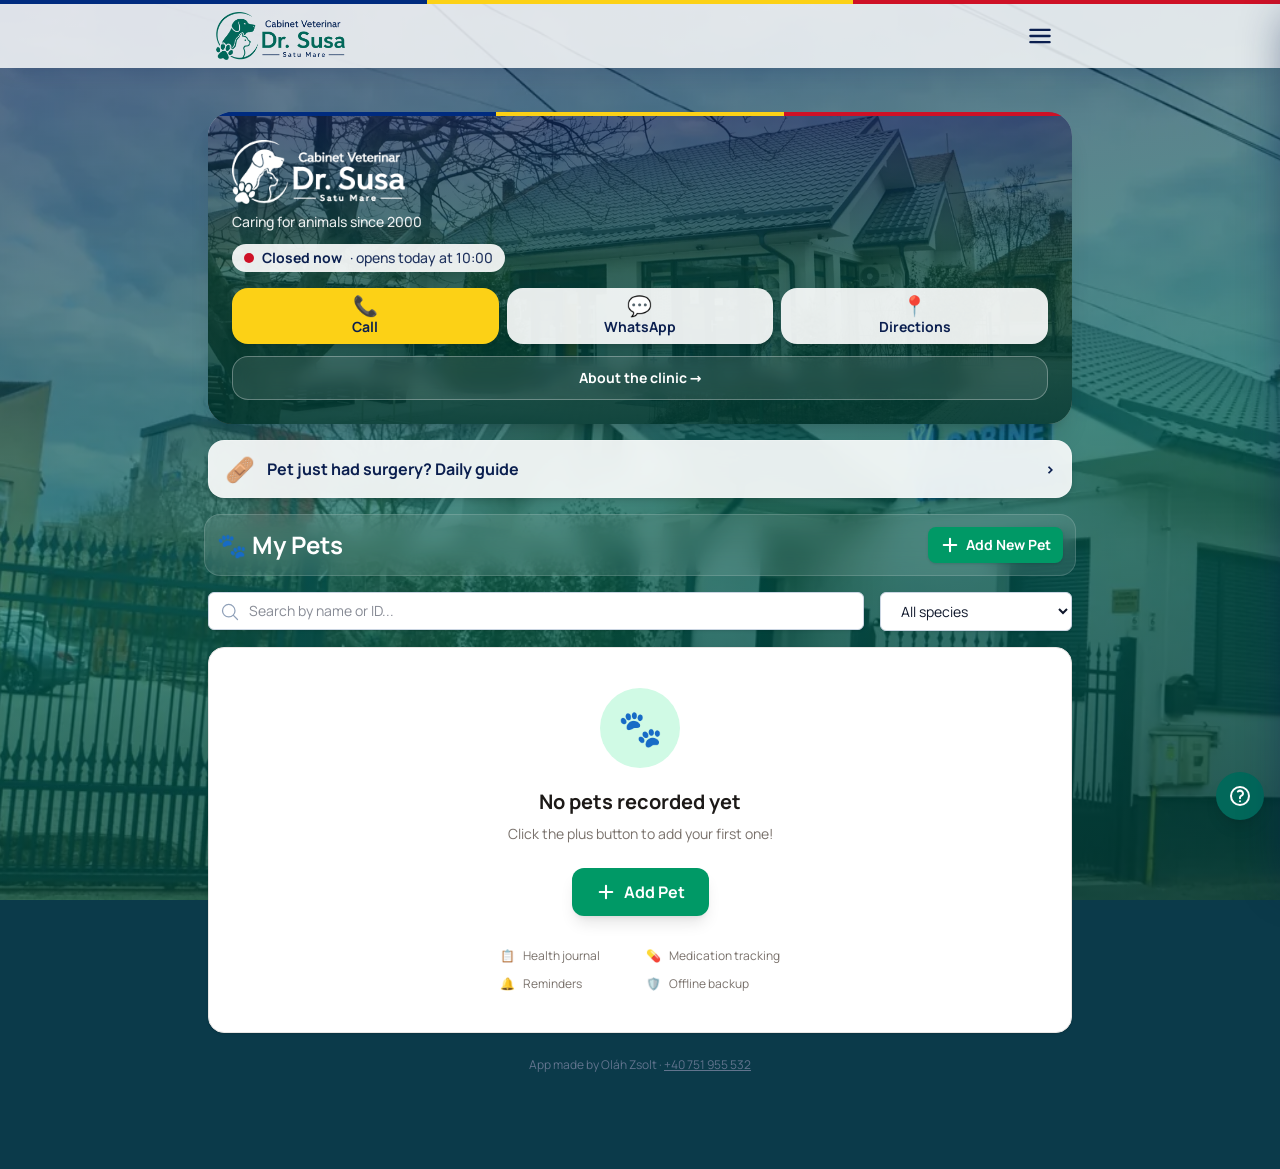
==== commit 5cfdc587: "release 1.0.5: author credit line (app + landing) Co-Authored-By: Claude Opus 5.5 <noreply@anthropic" ====
--- a/app/index.html
+++ b/app/index.html
@@ -16,11 +16,11 @@
   <meta name="apple-mobile-web-app-status-bar-style" content="black-translucent" />
   <meta name="apple-mobile-web-app-title" content="Vet Dr. Susa" />
   <script src="theme-init.js"></script>
-  <script type="module" crossorigin src="./assets/index-CSmwnBkG.js"></script>
-  <link rel="modulepreload" crossorigin href="./assets/vendor-i18n-0V4i5IVG.js">
-  <link rel="modulepreload" crossorigin href="./assets/vendor-react-BU7aKIrw.js">
+  <script type="module" crossorigin src="./assets/index-BMbWLUtW.js"></script>
+  <link rel="modulepreload" crossorigin href="./assets/vendor-i18n-y4lNZ1nl.js">
+  <link rel="modulepreload" crossorigin href="./assets/vendor-react-m8-SJxHX.js">
   <link rel="modulepreload" crossorigin href="./assets/vendor-capacitor-C539m970.js">
-  <link rel="stylesheet" crossorigin href="./assets/index-zVkIykIT.css">
+  <link rel="stylesheet" crossorigin href="./assets/index-CegXJFwx.css">
 </head>
 
 <body>
--- a/app/assets/index-CegXJFwx.css
+++ b/app/assets/index-CegXJFwx.css
@@ -0,0 +1 @@
+@font-face{font-family:Manrope Variable;font-style:normal;font-display:swap;font-weight:200 800;src:url([data-uri]) format("woff2-variations");unicode-range:U+0460-052F,U+1C80-1C8A,U+20B4,U+2DE0-2DFF,U+A640-A69F,U+FE2E-FE2F}@font-face{font-family:Manrope Variable;font-style:normal;font-display:swap;font-weight:200 800;src:url(./manrope-cyrillic-wght-normal-Dvxsihut.woff2) format("woff2-variations");unicode-range:U+0301,U+0400-045F,U+0490-0491,U+04B0-04B1,U+2116}@font-face{font-family:Manrope Variable;font-style:normal;font-display:swap;font-weight:200 800;src:url(./manrope-greek-wght-normal-DL7QRZyv.woff2) format("woff2-variations");unicode-range:U+0370-0377,U+037A-037F,U+0384-038A,U+038C,U+038E-03A1,U+03A3-03FF}@font-face{font-family:Manrope Variable;font-style:normal;font-display:swap;font-weight:200 800;src:url(./manrope-vietnamese-wght-normal-usUDDRr7.woff2) format("woff2-variations");unicode-range:U+0102-0103,U+0110-0111,U+0128-0129,U+0168-0169,U+01A0-01A1,U+01AF-01B0,U+0300-0301,U+0303-0304,U+0308-0309,U+0323,U+0329,U+1EA0-1EF9,U+20AB}@font-face{font-family:Manrope Variable;font-style:normal;font-display:swap;font-weight:200 800;src:url(./manrope-latin-ext-wght-normal-Ch3YOpNY.woff2) format("woff2-variations");unicode-range:U+0100-02BA,U+02BD-02C5,U+02C7-02CC,U+02CE-02D7,U+02DD-02FF,U+0304,U+0308,U+0329,U+1D00-1DBF,U+1E00-1E9F,U+1EF2-1EFF,U+2020,U+20A0-20AB,U+20AD-20C0,U+2113,U+2C60-2C7F,U+A720-A7FF}@font-face{font-family:Manrope Variable;font-style:normal;font-display:swap;font-weight:200 800;src:url(./manrope-latin-wght-normal-DHIcAJRg.woff2) format("woff2-variations");unicode-range:U+0000-00FF,U+0131,U+0152-0153,U+02BB-02BC,U+02C6,U+02DA,U+02DC,U+0304,U+0308,U+0329,U+2000-206F,U+20AC,U+2122,U+2191,U+2193,U+2212,U+2215,U+FEFF,U+FFFD}/*! tailwindcss v4.2.1 | MIT License | https://tailwindcss.com */@layer properties{@supports ((-webkit-hyphens:none) and (not (margin-trim:inline))) or ((-moz-orient:inline) and (not (color:rgb(from red r g b)))){*,:before,:after,::backdrop{--tw-translate-x:0;--tw-translate-y:0;--tw-translate-z:0;--tw-scale-x:1;--tw-scale-y:1;--tw-scale-z:1;--tw-rotate-x:initial;--tw-rotate-y:initial;--tw-rotate-z:initial;--tw-skew-x:initial;--tw-skew-y:initial;--tw-scroll-snap-strictness:proximity;--tw-space-y-reverse:0;--tw-space-x-reverse:0;--tw-divide-y-reverse:0;--tw-border-style:solid;--tw-gradient-position:initial;--tw-gradient-from:#0000;--tw-gradient-via:#0000;--tw-gradient-to:#0000;--tw-gradient-stops:initial;--tw-gradient-via-stops:initial;--tw-gradient-from-position:0%;--tw-gradient-via-position:50%;--tw-gradient-to-position:100%;--tw-leading:initial;--tw-font-weight:initial;--tw-tracking:initial;--tw-ordinal:initial;--tw-slashed-zero:initial;--tw-numeric-figure:initial;--tw-numeric-spacing:initial;--tw-numeric-fraction:initial;--tw-shadow:0 0 #0000;--tw-shadow-color:initial;--tw-shadow-alpha:100%;--tw-inset-shadow:0 0 #0000;--tw-inset-shadow-color:initial;--tw-inset-shadow-alpha:100%;--tw-ring-color:initial;--tw-ring-shadow:0 0 #0000;--tw-inset-ring-color:initial;--tw-inset-ring-shadow:0 0 #0000;--tw-ring-inset:initial;--tw-ring-offset-width:0px;--tw-ring-offset-color:#fff;--tw-ring-offset-shadow:0 0 #0000;--tw-outline-style:solid;--tw-blur:initial;--tw-brightness:initial;--tw-contrast:initial;--tw-grayscale:initial;--tw-hue-rotate:initial;--tw-invert:initial;--tw-opacity:initial;--tw-saturate:initial;--tw-sepia:initial;--tw-drop-shadow:initial;--tw-drop-shadow-color:initial;--tw-drop-shadow-alpha:100%;--tw-drop-shadow-size:initial;--tw-backdrop-blur:initial;--tw-backdrop-brightness:initial;--tw-backdrop-contrast:initial;--tw-backdrop-grayscale:initial;--tw-backdrop-hue-rotate:initial;--tw-backdrop-invert:initial;--tw-backdrop-opacity:initial;--tw-backdrop-saturate:initial;--tw-backdrop-sepia:initial;--tw-duration:initial;--tw-ease:initial}}}@layer theme{:root,:host{--font-sans:"Manrope Variable", "Manrope", system-ui, -apple-system, "Segoe UI", Roboto, sans-serif;--font-mono:ui-monospace, SFMono-Regular, Menlo, Monaco, Consolas, "Liberation Mono", "Courier New", monospace;--color-red-50:oklch(97.1% .013 17.38);--color-red-100:oklch(93.6% .032 17.717);--color-red-200:oklch(88.5% .062 18.334);--color-red-300:oklch(80.8% .114 19.571);--color-red-400:oklch(70.4% .191 22.216);--color-red-500:oklch(63.7% .237 25.331);--color-red-600:oklch(57.7% .245 27.325);--color-red-700:oklch(50.5% .213 27.518);--color-red-800:oklch(44.4% .177 26.899);--color-red-900:oklch(39.6% .141 25.723);--color-orange-100:oklch(95.4% .038 75.164);--color-orange-200:oklch(90.1% .076 70.697);--color-orange-300:oklch(83.7% .128 66.29);--color-orange-400:oklch(75% .183 55.934);--color-orange-600:oklch(64.6% .222 41.116);--color-orange-700:oklch(55.3% .195 38.402);--color-orange-800:oklch(47% .157 37.304);--color-orange-900:oklch(40.8% .123 38.172);--color-amber-50:oklch(98.7% .022 95.277);--color-amber-100:oklch(96.2% .059 95.617);--color-amber-200:oklch(92.4% .12 95.746);--color-amber-300:oklch(87.9% .169 91.605);--color-amber-400:oklch(82.8% .189 84.429);--color-amber-500:oklch(76.9% .188 70.08);--color-amber-600:oklch(66.6% .179 58.318);--color-amber-700:oklch(55.5% .163 48.998);--color-amber-800:oklch(47.3% .137 46.201);--color-amber-900:oklch(41.4% .112 45.904);--color-yellow-50:oklch(98.7% .026 102.212);--color-yellow-100:oklch(97.3% .071 103.193);--color-yellow-200:oklch(94.5% .129 101.54);--color-yellow-300:oklch(90.5% .182 98.111);--color-yellow-400:oklch(85.2% .199 91.936);--color-yellow-600:oklch(68.1% .162 75.834);--color-yellow-700:oklch(55.4% .135 66.442);--color-yellow-800:oklch(47.6% .114 61.907);--color-yellow-900:oklch(42.1% .095 57.708);--color-green-50:oklch(98.2% .018 155.826);--color-green-100:oklch(96.2% .044 156.743);--color-green-200:oklch(92.5% .084 155.995);--color-green-300:oklch(87.1% .15 154.449);--color-green-400:oklch(79.2% .209 151.711);--color-green-500:oklch(72.3% .219 149.579);--color-green-600:oklch(62.7% .194 149.214);--color-green-700:oklch(52.7% .154 150.069);--color-green-800:oklch(44.8% .119 151.328);--color-green-900:oklch(39.3% .095 152.535);--color-emerald-50:oklch(97.9% .021 166.113);--color-emerald-100:oklch(95% .052 163.051);--color-emerald-200:oklch(90.5% .093 164.15);--color-emerald-300:oklch(84.5% .143 164.978);--color-emerald-400:oklch(76.5% .177 163.223);--color-emerald-500:oklch(69.6% .17 162.48);--color-emerald-600:oklch(59.6% .145 163.225);--color-emerald-700:oklch(50.8% .118 165.612);--color-emerald-800:oklch(43.2% .095 166.913);--color-emerald-900:oklch(37.8% .077 168.94);--color-teal-500:oklch(70.4% .14 182.503);--color-sky-500:oklch(68.5% .169 237.323);--color-sky-600:oklch(58.8% .158 241.966);--color-blue-50:oklch(97% .014 254.604);--color-blue-100:oklch(93.2% .032 255.585);--color-blue-200:oklch(88.2% .059 254.128);--color-blue-300:oklch(80.9% .105 251.813);--color-blue-400:oklch(70.7% .165 254.624);--color-blue-500:oklch(62.3% .214 259.815);--color-blue-600:oklch(54.6% .245 262.881);--color-blue-700:oklch(48.8% .243 264.376);--color-blue-800:oklch(42.4% .199 265.638);--color-blue-900:oklch(37.9% .146 265.522);--color-indigo-50:oklch(96.2% .018 272.314);--color-indigo-100:oklch(93% .034 272.788);--color-indigo-200:oklch(87% .065 274.039);--color-indigo-300:oklch(78.5% .115 274.713);--color-indigo-400:oklch(67.3% .182 276.935);--color-indigo-500:oklch(58.5% .233 277.117);--color-indigo-600:oklch(51.1% .262 276.966);--color-indigo-700:oklch(45.7% .24 277.023);--color-indigo-800:oklch(39.8% .195 277.366);--color-indigo-900:oklch(35.9% .144 278.697);--color-purple-50:oklch(97.7% .014 308.299);--color-purple-100:oklch(94.6% .033 307.174);--color-purple-200:oklch(90.2% .063 306.703);--color-purple-300:oklch(82.7% .119 306.383);--color-purple-500:oklch(62.7% .265 303.9);--color-purple-600:oklch(55.8% .288 302.321);--color-purple-700:oklch(49.6% .265 301.924);--color-purple-900:oklch(38.1% .176 304.987);--color-pink-50:oklch(97.1% .014 343.198);--color-pink-100:oklch(94.8% .028 342.258);--color-pink-900:oklch(40.8% .153 2.432);--color-slate-50:oklch(98.4% .003 247.858);--color-slate-100:oklch(96.8% .007 247.896);--color-slate-200:oklch(92.9% .013 255.508);--color-slate-300:oklch(86.9% .022 252.894);--color-slate-400:oklch(70.4% .04 256.788);--color-slate-500:oklch(55.4% .046 257.417);--color-slate-600:oklch(44.6% .043 257.281);--color-slate-700:oklch(37.2% .044 257.287);--color-slate-800:oklch(27.9% .041 260.031);--color-slate-900:oklch(20.8% .042 265.755);--color-gray-100:oklch(96.7% .003 264.542);--color-gray-300:oklch(87.2% .01 258.338);--color-gray-400:oklch(70.7% .022 261.325);--color-gray-600:oklch(44.6% .03 256.802);--color-gray-800:oklch(27.8% .033 256.848);--color-stone-50:oklch(98.5% .001 106.423);--color-stone-100:oklch(97% .001 106.424);--color-stone-200:oklch(92.3% .003 48.717);--color-stone-300:oklch(86.9% .005 56.366);--color-stone-400:oklch(70.9% .01 56.259);--color-stone-500:oklch(55.3% .013 58.071);--color-stone-600:oklch(44.4% .011 73.639);--color-stone-700:oklch(37.4% .01 67.558);--color-stone-800:oklch(26.8% .007 34.298);--color-stone-900:oklch(21.6% .006 56.043);--color-black:#000;--color-white:#fff;--spacing:.25rem;--container-xs:20rem;--container-sm:24rem;--container-md:28rem;--container-2xl:42rem;--container-4xl:56rem;--text-xs:.75rem;--text-xs--line-height:calc(1 / .75);--text-sm:.875rem;--text-sm--line-height:calc(1.25 / .875);--text-base:1rem;--text-base--line-height: 1.5 ;--text-lg:1.125rem;--text-lg--line-height:calc(1.75 / 1.125);--text-xl:1.25rem;--text-xl--line-height:calc(1.75 / 1.25);--text-2xl:1.5rem;--text-2xl--line-height:calc(2 / 1.5);--text-3xl:1.875rem;--text-3xl--line-height: 1.2 ;--text-4xl:2.25rem;--text-4xl--line-height:calc(2.5 / 2.25);--text-5xl:3rem;--text-5xl--line-height:1;--text-6xl:3.75rem;--text-6xl--line-height:1;--font-weight-normal:400;--font-weight-medium:500;--font-weight-semibold:600;--font-weight-bold:700;--font-weight-extrabold:800;--font-weight-black:900;--tracking-tight:-.025em;--tracking-wide:.025em;--tracking-wider:.05em;--tracking-widest:.1em;--leading-tight:1.25;--leading-snug:1.375;--leading-relaxed:1.625;--radius-md:.375rem;--radius-lg:.5rem;--radius-xl:.75rem;--radius-2xl:1rem;--radius-3xl:1.5rem;--drop-shadow-md:0 3px 3px #0000001f;--ease-out:cubic-bezier(0, 0, .2, 1);--ease-in-out:cubic-bezier(.4, 0, .2, 1);--animate-spin:spin 1s linear infinite;--animate-pulse:pulse 2s cubic-bezier(.4, 0, .6, 1) infinite;--blur-sm:8px;--blur-md:12px;--blur-lg:16px;--default-transition-duration:.15s;--default-transition-timing-function:cubic-bezier(.4, 0, .2, 1);--default-font-family:var(--font-sans);--default-mono-font-family:var(--font-mono);--color-primary-50:#e7f4f1;--color-primary-100:#c4e5dd;--color-primary-200:#92cfc2;--color-primary-300:#5bb4a4;--color-primary-400:#2c9886;--color-primary-500:#0f806e;--color-primary-600:#02685a;--color-primary-700:#01574b;--color-primary-800:#01463d;--color-primary-900:#003a33;--color-accent-100:#fff3b8;--color-accent-300:#fddd45;--color-accent-400:#fcd116;--color-accent-600:#a88900;--color-brand-navy:#0b1f4f;--color-brand-red:#ce1126;--color-surface-100:#f1f5f9;--color-surface-200:#e2e8f0;--color-surface-300:#cbd5e1;--color-surface-400:#94a3b8;--color-surface-500:#64748b;--color-surface-600:#475569;--color-surface-700:#334155;--color-surface-800:#1e293b}}@layer base{*,:after,:before,::backdrop{box-sizing:border-box;border:0 solid;margin:0;padding:0}::file-selector-button{box-sizing:border-box;border:0 solid;margin:0;padding:0}html,:host{-webkit-text-size-adjust:100%;-moz-tab-size:4;-o-tab-size:4;tab-size:4;line-height:1.5;font-family:var(--default-font-family,ui-sans-serif, system-ui, sans-serif, "Apple Color Emoji", "Segoe UI Emoji", "Segoe UI Symbol", "Noto Color Emoji");font-feature-settings:var(--default-font-feature-settings,normal);font-variation-settings:var(--default-font-variation-settings,normal);-webkit-tap-highlight-color:transparent}hr{height:0;color:inherit;border-top-width:1px}abbr:where([title]){-webkit-text-decoration:underline dotted;text-decoration:underline dotted}h1,h2,h3,h4,h5,h6{font-size:inherit;font-weight:inherit}a{color:inherit;-webkit-text-decoration:inherit;text-decoration:inherit}b,strong{font-weight:bolder}code,kbd,samp,pre{font-family:var(--default-mono-font-family,ui-monospace, SFMono-Regular, Menlo, Monaco, Consolas, "Liberation Mono", "Courier New", monospace);font-feature-settings:var(--default-mono-font-feature-settings,normal);font-variation-settings:var(--default-mono-font-variation-settings,normal);font-size:1em}small{font-size:80%}sub,sup{vertical-align:baseline;font-size:75%;line-height:0;position:relative}sub{bottom:-.25em}sup{top:-.5em}table{text-indent:0;border-color:inherit;border-collapse:collapse}:-moz-focusring{outline:auto}progress{vertical-align:baseline}summary{display:list-item}ol,ul,menu{list-style:none}img,svg,video,canvas,audio,iframe,embed,object{vertical-align:middle;display:block}img,video{max-width:100%;height:auto}button,input,select,optgroup,textarea{font:inherit;font-feature-settings:inherit;font-variation-settings:inherit;letter-spacing:inherit;color:inherit;opacity:1;background-color:#0000;border-radius:0}::file-selector-button{font:inherit;font-feature-settings:inherit;font-variation-settings:inherit;letter-spacing:inherit;color:inherit;opacity:1;background-color:#0000;border-radius:0}:where(select:is([multiple],[size])) optgroup{font-weight:bolder}:where(select:is([multiple],[size])) optgroup option{padding-inline-start:20px}::file-selector-button{margin-inline-end:4px}::-moz-placeholder{opacity:1}::placeholder{opacity:1}@supports (not (-webkit-appearance:-apple-pay-button)) or (contain-intrinsic-size:1px){::-moz-placeholder{color:currentColor}::placeholder{color:currentColor}@supports (color:color-mix(in lab,red,red)){::-moz-placeholder{color:color-mix(in oklab,currentcolor 50%,transparent)}::placeholder{color:color-mix(in oklab,currentcolor 50%,transparent)}}}textarea{resize:vertical}::-webkit-search-decoration{-webkit-appearance:none}::-webkit-date-and-time-value{min-height:1lh;text-align:inherit}::-webkit-datetime-edit{display:inline-flex}::-webkit-datetime-edit-fields-wrapper{padding:0}::-webkit-datetime-edit{padding-block:0}::-webkit-datetime-edit-year-field{padding-block:0}::-webkit-datetime-edit-month-field{padding-block:0}::-webkit-datetime-edit-day-field{padding-block:0}::-webkit-datetime-edit-hour-field{padding-block:0}::-webkit-datetime-edit-minute-field{padding-block:0}::-webkit-datetime-edit-second-field{padding-block:0}::-webkit-datetime-edit-millisecond-field{padding-block:0}::-webkit-datetime-edit-meridiem-field{padding-block:0}::-webkit-calendar-picker-indicator{line-height:1}:-moz-ui-invalid{box-shadow:none}button,input:where([type=button],[type=reset],[type=submit]){-webkit-appearance:button;-moz-appearance:button;appearance:button}::file-selector-button{-webkit-appearance:button;-moz-appearance:button;appearance:button}::-webkit-inner-spin-button{height:auto}::-webkit-outer-spin-button{height:auto}[hidden]:where(:not([hidden=until-found])){display:none!important}}@layer components;@layer utilities{.pointer-events-none{pointer-events:none}.collapse{visibility:collapse}.invisible{visibility:hidden}.visible{visibility:visible}.sr-only{clip-path:inset(50%);white-space:nowrap;border-width:0;width:1px;height:1px;margin:-1px;padding:0;position:absolute;overflow:hidden}.absolute{position:absolute}.fixed{position:fixed}.relative{position:relative}.static{position:static}.inset-0{inset:calc(var(--spacing) * 0)}.inset-x-3{inset-inline:calc(var(--spacing) * 3)}.inset-y-0{inset-block:calc(var(--spacing) * 0)}.start{inset-inline-start:var(--spacing)}.start-0{inset-inline-start:calc(var(--spacing) * 0)}.start-1\/2{inset-inline-start:50%}.start-2{inset-inline-start:calc(var(--spacing) * 2)}.start-3{inset-inline-start:calc(var(--spacing) * 3)}.start-4{inset-inline-start:calc(var(--spacing) * 4)}.start-8{inset-inline-start:calc(var(--spacing) * 8)}.start-\[12\.5\%\]{inset-inline-start:12.5%}.start-\[25\%\]{inset-inline-start:25%}.start-\[75\%\]{inset-inline-start:75%}.-end-2{inset-inline-end:calc(var(--spacing) * -2)}.end{inset-inline-end:var(--spacing)}.end-0{inset-inline-end:calc(var(--spacing) * 0)}.end-2{inset-inline-end:calc(var(--spacing) * 2)}.end-4{inset-inline-end:calc(var(--spacing) * 4)}.end-\[12\.5\%\]{inset-inline-end:12.5%}.-top-1{top:calc(var(--spacing) * -1)}.-top-2{top:calc(var(--spacing) * -2)}.top-0{top:calc(var(--spacing) * 0)}.top-2{top:calc(var(--spacing) * 2)}.top-2\.5{top:calc(var(--spacing) * 2.5)}.top-4{top:calc(var(--spacing) * 4)}.top-16{top:calc(var(--spacing) * 16)}.top-full{top:100%}.-right-1{right:calc(var(--spacing) * -1)}.-right-2{right:calc(var(--spacing) * -2)}.-bottom-1{bottom:calc(var(--spacing) * -1)}.-bottom-2{bottom:calc(var(--spacing) * -2)}.bottom-2{bottom:calc(var(--spacing) * 2)}.bottom-4{bottom:calc(var(--spacing) * 4)}.bottom-20{bottom:calc(var(--spacing) * 20)}.bottom-full{bottom:100%}.-left-3{left:calc(var(--spacing) * -3)}.z-10{z-index:10}.z-20{z-index:20}.z-30{z-index:30}.z-40{z-index:40}.z-50{z-index:50}.z-\[60\]{z-index:60}.z-\[100\]{z-index:100}.z-\[99999\]{z-index:99999}.container{width:100%}@media(min-width:40rem){.container{max-width:40rem}}@media(min-width:48rem){.container{max-width:48rem}}@media(min-width:64rem){.container{max-width:64rem}}@media(min-width:80rem){.container{max-width:80rem}}@media(min-width:96rem){.container{max-width:96rem}}.-mx-1{margin-inline:calc(var(--spacing) * -1)}.mx-4{margin-inline:calc(var(--spacing) * 4)}.mx-auto{margin-inline:auto}.ms-1{margin-inline-start:calc(var(--spacing) * 1)}.ms-2{margin-inline-start:calc(var(--spacing) * 2)}.ms-3{margin-inline-start:calc(var(--spacing) * 3)}.ms-16{margin-inline-start:calc(var(--spacing) * 16)}.ms-auto{margin-inline-start:auto}.-me-2{margin-inline-end:calc(var(--spacing) * -2)}.me-2{margin-inline-end:calc(var(--spacing) * 2)}.-mt-2{margin-top:calc(var(--spacing) * -2)}.-mt-4{margin-top:calc(var(--spacing) * -4)}.mt-0\.5{margin-top:calc(var(--spacing) * .5)}.mt-1{margin-top:calc(var(--spacing) * 1)}.mt-2{margin-top:calc(var(--spacing) * 2)}.mt-3{margin-top:calc(var(--spacing) * 3)}.mt-4{margin-top:calc(var(--spacing) * 4)}.mt-5{margin-top:calc(var(--spacing) * 5)}.mt-6{margin-top:calc(var(--spacing) * 6)}.mt-8{margin-top:calc(var(--spacing) * 8)}.mt-10{margin-top:calc(var(--spacing) * 10)}.mt-12{margin-top:calc(var(--spacing) * 12)}.mt-auto{margin-top:auto}.-mb-px{margin-bottom:-1px}.mb-1{margin-bottom:calc(var(--spacing) * 1)}.mb-2{margin-bottom:calc(var(--spacing) * 2)}.mb-3{margin-bottom:calc(var(--spacing) * 3)}.mb-4{margin-bottom:calc(var(--spacing) * 4)}.mb-5{margin-bottom:calc(var(--spacing) * 5)}.mb-6{margin-bottom:calc(var(--spacing) * 6)}.mb-8{margin-bottom:calc(var(--spacing) * 8)}.-ml-4{margin-left:calc(var(--spacing) * -4)}.ml-2{margin-left:calc(var(--spacing) * 2)}.line-clamp-2{-webkit-line-clamp:2;-webkit-box-orient:vertical;display:-webkit-box;overflow:hidden}.block{display:block}.flex{display:flex}.grid{display:grid}.hidden{display:none}.inline{display:inline}.inline-block{display:inline-block}.inline-flex{display:inline-flex}.table{display:table}.aspect-\[9\/16\]{aspect-ratio:9/16}.h-1{height:calc(var(--spacing) * 1)}.h-2{height:calc(var(--spacing) * 2)}.h-2\.5{height:calc(var(--spacing) * 2.5)}.h-3{height:calc(var(--spacing) * 3)}.h-3\.5{height:calc(var(--spacing) * 3.5)}.h-4{height:calc(var(--spacing) * 4)}.h-5{height:calc(var(--spacing) * 5)}.h-6{height:calc(var(--spacing) * 6)}.h-7{height:calc(var(--spacing) * 7)}.h-8{height:calc(var(--spacing) * 8)}.h-10{height:calc(var(--spacing) * 10)}.h-12{height:calc(var(--spacing) * 12)}.h-14{height:calc(var(--spacing) * 14)}.h-16{height:calc(var(--spacing) * 16)}.h-20{height:calc(var(--spacing) * 20)}.h-24{height:calc(var(--spacing) * 24)}.h-32{height:calc(var(--spacing) * 32)}.h-40{height:calc(var(--spacing) * 40)}.h-48{height:calc(var(--spacing) * 48)}.h-64{height:calc(var(--spacing) * 64)}.h-\[90vh\]{height:90vh}.h-full{height:100%}.h-px{height:1px}.max-h-40{max-height:calc(var(--spacing) * 40)}.max-h-60{max-height:calc(var(--spacing) * 60)}.max-h-64{max-height:calc(var(--spacing) * 64)}.max-h-\[60vh\]{max-height:60vh}.max-h-\[90vh\]{max-height:90vh}.min-h-\[44px\]{min-height:44px}.min-h-\[48px\]{min-height:48px}.min-h-\[52px\]{min-height:52px}.min-h-\[56px\]{min-height:56px}.min-h-\[100px\]{min-height:100px}.min-h-screen{min-height:100vh}.w-0{width:calc(var(--spacing) * 0)}.w-0\.5{width:calc(var(--spacing) * .5)}.w-1\/2{width:50%}.w-1\/3{width:33.3333%}.w-2{width:calc(var(--spacing) * 2)}.w-2\.5{width:calc(var(--spacing) * 2.5)}.w-3{width:calc(var(--spacing) * 3)}.w-3\.5{width:calc(var(--spacing) * 3.5)}.w-3\/4{width:75%}.w-4{width:calc(var(--spacing) * 4)}.w-5{width:calc(var(--spacing) * 5)}.w-6{width:calc(var(--spacing) * 6)}.w-7{width:calc(var(--spacing) * 7)}.w-8{width:calc(var(--spacing) * 8)}.w-10{width:calc(var(--spacing) * 10)}.w-11{width:calc(var(--spacing) * 11)}.w-12{width:calc(var(--spacing) * 12)}.w-16{width:calc(var(--spacing) * 16)}.w-20{width:calc(var(--spacing) * 20)}.w-24{width:calc(var(--spacing) * 24)}.w-32{width:calc(var(--spacing) * 32)}.w-48{width:calc(var(--spacing) * 48)}.w-64{width:calc(var(--spacing) * 64)}.w-\[25\%\]{width:25%}.w-\[86vw\]{width:86vw}.w-auto{width:auto}.w-fit{width:-moz-fit-content;width:fit-content}.w-full{width:100%}.w-px{width:1px}.max-w-2xl{max-width:var(--container-2xl)}.max-w-4xl{max-width:var(--container-4xl)}.max-w-\[70vw\]{max-width:70vw}.max-w-full{max-width:100%}.max-w-md{max-width:var(--container-md)}.max-w-sm{max-width:var(--container-sm)}.max-w-xs{max-width:var(--container-xs)}.min-w-0{min-width:calc(var(--spacing) * 0)}.min-w-\[44px\]{min-width:44px}.min-w-\[48px\]{min-width:48px}.min-w-\[72px\]{min-width:72px}.min-w-\[600px\]{min-width:600px}.flex-1{flex:1}.flex-shrink{flex-shrink:1}.flex-shrink-0,.shrink-0{flex-shrink:0}.flex-grow{flex-grow:1}.basis-48{flex-basis:calc(var(--spacing) * 48)}.table-fixed{table-layout:fixed}.border-collapse{border-collapse:collapse}.-translate-x-1\/2{--tw-translate-x: -50% ;translate:var(--tw-translate-x) var(--tw-translate-y)}.translate-x-0{--tw-translate-x:calc(var(--spacing) * 0);translate:var(--tw-translate-x) var(--tw-translate-y)}.translate-x-5{--tw-translate-x:calc(var(--spacing) * 5);translate:var(--tw-translate-x) var(--tw-translate-y)}.translate-x-full{--tw-translate-x:100%;translate:var(--tw-translate-x) var(--tw-translate-y)}.scale-95{--tw-scale-x:95%;--tw-scale-y:95%;--tw-scale-z:95%;scale:var(--tw-scale-x) var(--tw-scale-y)}.scale-100{--tw-scale-x:100%;--tw-scale-y:100%;--tw-scale-z:100%;scale:var(--tw-scale-x) var(--tw-scale-y)}.rotate-2{rotate:2deg}.rotate-180{rotate:180deg}.transform{transform:var(--tw-rotate-x,) var(--tw-rotate-y,) var(--tw-rotate-z,) var(--tw-skew-x,) var(--tw-skew-y,)}.animate-pulse{animation:var(--animate-pulse)}.animate-spin{animation:var(--animate-spin)}.cursor-crosshair{cursor:crosshair}.cursor-not-allowed{cursor:not-allowed}.cursor-pointer{cursor:pointer}.resize{resize:both}.snap-x{scroll-snap-type:x var(--tw-scroll-snap-strictness)}.snap-mandatory{--tw-scroll-snap-strictness:mandatory}.snap-start{scroll-snap-align:start}.list-inside{list-style-position:inside}.list-decimal{list-style-type:decimal}.list-disc{list-style-type:disc}.appearance-none{-webkit-appearance:none;-moz-appearance:none;appearance:none}.grid-cols-1{grid-template-columns:repeat(1,minmax(0,1fr))}.grid-cols-2{grid-template-columns:repeat(2,minmax(0,1fr))}.grid-cols-3{grid-template-columns:repeat(3,minmax(0,1fr))}.grid-cols-4{grid-template-columns:repeat(4,minmax(0,1fr))}.flex-col{flex-direction:column}.flex-wrap{flex-wrap:wrap}.items-baseline{align-items:baseline}.items-center{align-items:center}.items-end{align-items:flex-end}.items-start{align-items:flex-start}.justify-between{justify-content:space-between}.justify-center{justify-content:center}.justify-end{justify-content:flex-end}.gap-0\.5{gap:calc(var(--spacing) * .5)}.gap-1{gap:calc(var(--spacing) * 1)}.gap-1\.5{gap:calc(var(--spacing) * 1.5)}.gap-2{gap:calc(var(--spacing) * 2)}.gap-3{gap:calc(var(--spacing) * 3)}.gap-4{gap:calc(var(--spacing) * 4)}.gap-6{gap:calc(var(--spacing) * 6)}.gap-8{gap:calc(var(--spacing) * 8)}.gap-32{gap:calc(var(--spacing) * 32)}:where(.space-y-0\.5>:not(:last-child)){--tw-space-y-reverse:0;margin-block-start:calc(calc(var(--spacing) * .5) * var(--tw-space-y-reverse));margin-block-end:calc(calc(var(--spacing) * .5) * calc(1 - var(--tw-space-y-reverse)))}:where(.space-y-1>:not(:last-child)){--tw-space-y-reverse:0;margin-block-start:calc(calc(var(--spacing) * 1) * var(--tw-space-y-reverse));margin-block-end:calc(calc(var(--spacing) * 1) * calc(1 - var(--tw-space-y-reverse)))}:where(.space-y-1\.5>:not(:last-child)){--tw-space-y-reverse:0;margin-block-start:calc(calc(var(--spacing) * 1.5) * var(--tw-space-y-reverse));margin-block-end:calc(calc(var(--spacing) * 1.5) * calc(1 - var(--tw-space-y-reverse)))}:where(.space-y-2>:not(:last-child)){--tw-space-y-reverse:0;margin-block-start:calc(calc(var(--spacing) * 2) * var(--tw-space-y-reverse));margin-block-end:calc(calc(var(--spacing) * 2) * calc(1 - var(--tw-space-y-reverse)))}:where(.space-y-3>:not(:last-child)){--tw-space-y-reverse:0;margin-block-start:calc(calc(var(--spacing) * 3) * var(--tw-space-y-reverse));margin-block-end:calc(calc(var(--spacing) * 3) * calc(1 - var(--tw-space-y-reverse)))}:where(.space-y-4>:not(:last-child)){--tw-space-y-reverse:0;margin-block-start:calc(calc(var(--spacing) * 4) * var(--tw-space-y-reverse));margin-block-end:calc(calc(var(--spacing) * 4) * calc(1 - var(--tw-space-y-reverse)))}:where(.space-y-6>:not(:last-child)){--tw-space-y-reverse:0;margin-block-start:calc(calc(var(--spacing) * 6) * var(--tw-space-y-reverse));margin-block-end:calc(calc(var(--spacing) * 6) * calc(1 - var(--tw-space-y-reverse)))}:where(.space-y-8>:not(:last-child)){--tw-space-y-reverse:0;margin-block-start:calc(calc(var(--spacing) * 8) * var(--tw-space-y-reverse));margin-block-end:calc(calc(var(--spacing) * 8) * calc(1 - var(--tw-space-y-reverse)))}.gap-x-2{-moz-column-gap:calc(var(--spacing) * 2);column-gap:calc(var(--spacing) * 2)}.gap-x-4{-moz-column-gap:calc(var(--spacing) * 4);column-gap:calc(var(--spacing) * 4)}:where(.space-x-2>:not(:last-child)){--tw-space-x-reverse:0;margin-inline-start:calc(calc(var(--spacing) * 2) * var(--tw-space-x-reverse));margin-inline-end:calc(calc(var(--spacing) * 2) * calc(1 - var(--tw-space-x-reverse)))}:where(.space-x-4>:not(:last-child)){--tw-space-x-reverse:0;margin-inline-start:calc(calc(var(--spacing) * 4) * var(--tw-space-x-reverse));margin-inline-end:calc(calc(var(--spacing) * 4) * calc(1 - var(--tw-space-x-reverse)))}.gap-y-0\.5{row-gap:calc(var(--spacing) * .5)}.gap-y-4{row-gap:calc(var(--spacing) * 4)}:where(.divide-y>:not(:last-child)){--tw-divide-y-reverse:0;border-bottom-style:var(--tw-border-style);border-top-style:var(--tw-border-style);border-top-width:calc(1px * var(--tw-divide-y-reverse));border-bottom-width:calc(1px * calc(1 - var(--tw-divide-y-reverse)))}:where(.divide-slate-100>:not(:last-child)){border-color:var(--color-slate-100)}:where(.divide-slate-200\/70>:not(:last-child)){border-color:#e2e8f0b3}@supports (color:color-mix(in lab,red,red)){:where(.divide-slate-200\/70>:not(:last-child)){border-color:color-mix(in oklab,var(--color-slate-200) 70%,transparent)}}.self-end{align-self:flex-end}.truncate{text-overflow:ellipsis;white-space:nowrap;overflow:hidden}.overflow-hidden{overflow:hidden}.overflow-x-auto{overflow-x:auto}.overflow-x-hidden{overflow-x:hidden}.overflow-y-auto{overflow-y:auto}.rounded{border-radius:.25rem}.rounded-2xl{border-radius:var(--radius-2xl)}.rounded-3xl{border-radius:var(--radius-3xl)}.rounded-full{border-radius:3.40282e38px}.rounded-lg{border-radius:var(--radius-lg)}.rounded-md{border-radius:var(--radius-md)}.rounded-xl{border-radius:var(--radius-xl)}.rounded-t-3xl{border-top-left-radius:var(--radius-3xl);border-top-right-radius:var(--radius-3xl)}.rounded-t-lg{border-top-left-radius:var(--radius-lg);border-top-right-radius:var(--radius-lg)}.border{border-style:var(--tw-border-style);border-width:1px}.border-2{border-style:var(--tw-border-style);border-width:2px}.border-4{border-style:var(--tw-border-style);border-width:4px}.border-8{border-style:var(--tw-border-style);border-width:8px}.border-s-4{border-inline-start-style:var(--tw-border-style);border-inline-start-width:4px}.border-t{border-top-style:var(--tw-border-style);border-top-width:1px}.border-b{border-bottom-style:var(--tw-border-style);border-bottom-width:1px}.border-b-2{border-bottom-style:var(--tw-border-style);border-bottom-width:2px}.border-dashed{--tw-border-style:dashed;border-style:dashed}.border-none{--tw-border-style:none;border-style:none}.border-amber-200{border-color:var(--color-amber-200)}.border-blue-200{border-color:var(--color-blue-200)}.border-brand-navy\/10{border-color:#0b1f4f1a}@supports (color:color-mix(in lab,red,red)){.border-brand-navy\/10{border-color:color-mix(in oklab,var(--color-brand-navy) 10%,transparent)}}.border-brand-red\/40{border-color:#ce112666}@supports (color:color-mix(in lab,red,red)){.border-brand-red\/40{border-color:color-mix(in oklab,var(--color-brand-red) 40%,transparent)}}.border-current{border-color:currentColor}.border-emerald-100{border-color:var(--color-emerald-100)}.border-emerald-200{border-color:var(--color-emerald-200)}.border-gray-300{border-color:var(--color-gray-300)}.border-green-200{border-color:var(--color-green-200)}.border-indigo-100{border-color:var(--color-indigo-100)}.border-indigo-200{border-color:var(--color-indigo-200)}.border-indigo-600{border-color:var(--color-indigo-600)}.border-orange-200{border-color:var(--color-orange-200)}.border-pink-100{border-color:var(--color-pink-100)}.border-primary-100{border-color:var(--color-primary-100)}.border-primary-200{border-color:var(--color-primary-200)}.border-primary-500{border-color:var(--color-primary-500)}.border-primary-600{border-color:var(--color-primary-600)}.border-purple-200{border-color:var(--color-purple-200)}.border-red-100{border-color:var(--color-red-100)}.border-red-200{border-color:var(--color-red-200)}.border-red-300{border-color:var(--color-red-300)}.border-red-500{border-color:var(--color-red-500)}.border-red-600{border-color:var(--color-red-600)}.border-slate-100{border-color:var(--color-slate-100)}.border-slate-200{border-color:var(--color-slate-200)}.border-slate-300{border-color:var(--color-slate-300)}.border-slate-800{border-color:var(--color-slate-800)}.border-stone-200{border-color:var(--color-stone-200)}.border-stone-300{border-color:var(--color-stone-300)}.border-surface-200{border-color:var(--color-surface-200)}.border-transparent{border-color:#0000}.border-white{border-color:var(--color-white)}.border-white\/10{border-color:#ffffff1a}@supports (color:color-mix(in lab,red,red)){.border-white\/10{border-color:color-mix(in oklab,var(--color-white) 10%,transparent)}}.border-white\/15{border-color:#ffffff26}@supports (color:color-mix(in lab,red,red)){.border-white\/15{border-color:color-mix(in oklab,var(--color-white) 15%,transparent)}}.border-white\/20{border-color:#fff3}@supports (color:color-mix(in lab,red,red)){.border-white\/20{border-color:color-mix(in oklab,var(--color-white) 20%,transparent)}}.border-white\/30{border-color:#ffffff4d}@supports (color:color-mix(in lab,red,red)){.border-white\/30{border-color:color-mix(in oklab,var(--color-white) 30%,transparent)}}.border-white\/50{border-color:#ffffff80}@supports (color:color-mix(in lab,red,red)){.border-white\/50{border-color:color-mix(in oklab,var(--color-white) 50%,transparent)}}.border-yellow-200{border-color:var(--color-yellow-200)}.border-yellow-400{border-color:var(--color-yellow-400)}.bg-accent-100{background-color:var(--color-accent-100)}.bg-accent-400{background-color:var(--color-accent-400)}.bg-amber-50{background-color:var(--color-amber-50)}.bg-amber-100{background-color:var(--color-amber-100)}.bg-amber-400{background-color:var(--color-amber-400)}.bg-amber-500{background-color:var(--color-amber-500)}.bg-black{background-color:var(--color-black)}.bg-black\/40{background-color:#0006}@supports (color:color-mix(in lab,red,red)){.bg-black\/40{background-color:color-mix(in oklab,var(--color-black) 40%,transparent)}}.bg-black\/50{background-color:#00000080}@supports (color:color-mix(in lab,red,red)){.bg-black\/50{background-color:color-mix(in oklab,var(--color-black) 50%,transparent)}}.bg-black\/60{background-color:#0009}@supports (color:color-mix(in lab,red,red)){.bg-black\/60{background-color:color-mix(in oklab,var(--color-black) 60%,transparent)}}.bg-black\/80{background-color:#000c}@supports (color:color-mix(in lab,red,red)){.bg-black\/80{background-color:color-mix(in oklab,var(--color-black) 80%,transparent)}}.bg-black\/90{background-color:#000000e6}@supports (color:color-mix(in lab,red,red)){.bg-black\/90{background-color:color-mix(in oklab,var(--color-black) 90%,transparent)}}.bg-blue-50{background-color:var(--color-blue-50)}.bg-blue-100{background-color:var(--color-blue-100)}.bg-blue-500{background-color:var(--color-blue-500)}.bg-blue-600{background-color:var(--color-blue-600)}.bg-brand-red{background-color:var(--color-brand-red)}.bg-brand-red\/10{background-color:#ce11261a}@supports (color:color-mix(in lab,red,red)){.bg-brand-red\/10{background-color:color-mix(in oklab,var(--color-brand-red) 10%,transparent)}}.bg-emerald-50{background-color:var(--color-emerald-50)}.bg-emerald-50\/50{background-color:#ecfdf580}@supports (color:color-mix(in lab,red,red)){.bg-emerald-50\/50{background-color:color-mix(in oklab,var(--color-emerald-50) 50%,transparent)}}.bg-emerald-100{background-color:var(--color-emerald-100)}.bg-emerald-200{background-color:var(--color-emerald-200)}.bg-emerald-600{background-color:var(--color-emerald-600)}.bg-gray-100{background-color:var(--color-gray-100)}.bg-green-50{background-color:var(--color-green-50)}.bg-green-100{background-color:var(--color-green-100)}.bg-green-500{background-color:var(--color-green-500)}.bg-green-600{background-color:var(--color-green-600)}.bg-indigo-50{background-color:var(--color-indigo-50)}.bg-indigo-50\/50{background-color:#eef2ff80}@supports (color:color-mix(in lab,red,red)){.bg-indigo-50\/50{background-color:color-mix(in oklab,var(--color-indigo-50) 50%,transparent)}}.bg-indigo-100{background-color:var(--color-indigo-100)}.bg-indigo-600{background-color:var(--color-indigo-600)}.bg-orange-100{background-color:var(--color-orange-100)}.bg-orange-600{background-color:var(--color-orange-600)}.bg-pink-50\/50{background-color:#fdf2f880}@supports (color:color-mix(in lab,red,red)){.bg-pink-50\/50{background-color:color-mix(in oklab,var(--color-pink-50) 50%,transparent)}}.bg-primary-50{background-color:var(--color-primary-50)}.bg-primary-50\/50{background-color:#e7f4f180}@supports (color:color-mix(in lab,red,red)){.bg-primary-50\/50{background-color:color-mix(in oklab,var(--color-primary-50) 50%,transparent)}}.bg-primary-50\/70{background-color:#e7f4f1b3}@supports (color:color-mix(in lab,red,red)){.bg-primary-50\/70{background-color:color-mix(in oklab,var(--color-primary-50) 70%,transparent)}}.bg-primary-100{background-color:var(--color-primary-100)}.bg-primary-500{background-color:var(--color-primary-500)}.bg-primary-600{background-color:var(--color-primary-600)}.bg-purple-50{background-color:var(--color-purple-50)}.bg-purple-100{background-color:var(--color-purple-100)}.bg-red-50{background-color:var(--color-red-50)}.bg-red-100{background-color:var(--color-red-100)}.bg-red-500{background-color:var(--color-red-500)}.bg-red-600{background-color:var(--color-red-600)}.bg-red-800{background-color:var(--color-red-800)}.bg-sky-500{background-color:var(--color-sky-500)}.bg-slate-50{background-color:var(--color-slate-50)}.bg-slate-100{background-color:var(--color-slate-100)}.bg-slate-200{background-color:var(--color-slate-200)}.bg-slate-300{background-color:var(--color-slate-300)}.bg-slate-600{background-color:var(--color-slate-600)}.bg-slate-800{background-color:var(--color-slate-800)}.bg-stone-50{background-color:var(--color-stone-50)}.bg-stone-100{background-color:var(--color-stone-100)}.bg-stone-300{background-color:var(--color-stone-300)}.bg-stone-400{background-color:var(--color-stone-400)}.bg-transparent{background-color:#0000}.bg-white{background-color:var(--color-white)}.bg-white\/10{background-color:#ffffff1a}@supports (color:color-mix(in lab,red,red)){.bg-white\/10{background-color:color-mix(in oklab,var(--color-white) 10%,transparent)}}.bg-white\/20{background-color:#fff3}@supports (color:color-mix(in lab,red,red)){.bg-white\/20{background-color:color-mix(in oklab,var(--color-white) 20%,transparent)}}.bg-white\/50{background-color:#ffffff80}@supports (color:color-mix(in lab,red,red)){.bg-white\/50{background-color:color-mix(in oklab,var(--color-white) 50%,transparent)}}.bg-white\/70{background-color:#ffffffb3}@supports (color:color-mix(in lab,red,red)){.bg-white\/70{background-color:color-mix(in oklab,var(--color-white) 70%,transparent)}}.bg-white\/75{background-color:#ffffffbf}@supports (color:color-mix(in lab,red,red)){.bg-white\/75{background-color:color-mix(in oklab,var(--color-white) 75%,transparent)}}.bg-white\/80{background-color:#fffc}@supports (color:color-mix(in lab,red,red)){.bg-white\/80{background-color:color-mix(in oklab,var(--color-white) 80%,transparent)}}.bg-white\/90{background-color:#ffffffe6}@supports (color:color-mix(in lab,red,red)){.bg-white\/90{background-color:color-mix(in oklab,var(--color-white) 90%,transparent)}}.bg-white\/95{background-color:#fffffff2}@supports (color:color-mix(in lab,red,red)){.bg-white\/95{background-color:color-mix(in oklab,var(--color-white) 95%,transparent)}}.bg-yellow-50{background-color:var(--color-yellow-50)}.bg-yellow-100{background-color:var(--color-yellow-100)}.bg-yellow-400{background-color:var(--color-yellow-400)}.bg-yellow-600{background-color:var(--color-yellow-600)}.bg-gradient-to-b{--tw-gradient-position:to bottom in oklab;background-image:linear-gradient(var(--tw-gradient-stops))}.bg-gradient-to-br{--tw-gradient-position:to bottom right in oklab;background-image:linear-gradient(var(--tw-gradient-stops))}.bg-gradient-to-r{--tw-gradient-position:to right in oklab;background-image:linear-gradient(var(--tw-gradient-stops))}.from-brand-navy\/70{--tw-gradient-from:#0b1f4fb3}@supports (color:color-mix(in lab,red,red)){.from-brand-navy\/70{--tw-gradient-from:color-mix(in oklab, var(--color-brand-navy) 70%, transparent)}}.from-brand-navy\/70{--tw-gradient-stops:var(--tw-gradient-via-stops,var(--tw-gradient-position), var(--tw-gradient-from) var(--tw-gradient-from-position), var(--tw-gradient-to) var(--tw-gradient-to-position))}.from-emerald-400{--tw-gradient-from:var(--color-emerald-400);--tw-gradient-stops:var(--tw-gradient-via-stops,var(--tw-gradient-position), var(--tw-gradient-from) var(--tw-gradient-from-position), var(--tw-gradient-to) var(--tw-gradient-to-position))}.from-indigo-500{--tw-gradient-from:var(--color-indigo-500);--tw-gradient-stops:var(--tw-gradient-via-stops,var(--tw-gradient-position), var(--tw-gradient-from) var(--tw-gradient-from-position), var(--tw-gradient-to) var(--tw-gradient-to-position))}.from-purple-600{--tw-gradient-from:var(--color-purple-600);--tw-gradient-stops:var(--tw-gradient-via-stops,var(--tw-gradient-position), var(--tw-gradient-from) var(--tw-gradient-from-position), var(--tw-gradient-to) var(--tw-gradient-to-position))}.from-slate-800{--tw-gradient-from:var(--color-slate-800);--tw-gradient-stops:var(--tw-gradient-via-stops,var(--tw-gradient-position), var(--tw-gradient-from) var(--tw-gradient-from-position), var(--tw-gradient-to) var(--tw-gradient-to-position))}.from-yellow-300{--tw-gradient-from:var(--color-yellow-300);--tw-gradient-stops:var(--tw-gradient-via-stops,var(--tw-gradient-position), var(--tw-gradient-from) var(--tw-gradient-from-position), var(--tw-gradient-to) var(--tw-gradient-to-position))}.via-primary-800\/70{--tw-gradient-via:#01463db3}@supports (color:color-mix(in lab,red,red)){.via-primary-800\/70{--tw-gradient-via:color-mix(in oklab, var(--color-primary-800) 70%, transparent)}}.via-primary-800\/70{--tw-gradient-via-stops:var(--tw-gradient-position), var(--tw-gradient-from) var(--tw-gradient-from-position), var(--tw-gradient-via) var(--tw-gradient-via-position), var(--tw-gradient-to) var(--tw-gradient-to-position);--tw-gradient-stops:var(--tw-gradient-via-stops)}.to-black{--tw-gradient-to:var(--color-black);--tw-gradient-stops:var(--tw-gradient-via-stops,var(--tw-gradient-position), var(--tw-gradient-from) var(--tw-gradient-from-position), var(--tw-gradient-to) var(--tw-gradient-to-position))}.to-indigo-600{--tw-gradient-to:var(--color-indigo-600);--tw-gradient-stops:var(--tw-gradient-via-stops,var(--tw-gradient-position), var(--tw-gradient-from) var(--tw-gradient-from-position), var(--tw-gradient-to) var(--tw-gradient-to-position))}.to-orange-400{--tw-gradient-to:var(--color-orange-400);--tw-gradient-stops:var(--tw-gradient-via-stops,var(--tw-gradient-position), var(--tw-gradient-from) var(--tw-gradient-from-position), var(--tw-gradient-to) var(--tw-gradient-to-position))}.to-primary-900\/90{--tw-gradient-to:#003a33e6}@supports (color:color-mix(in lab,red,red)){.to-primary-900\/90{--tw-gradient-to:color-mix(in oklab, var(--color-primary-900) 90%, transparent)}}.to-primary-900\/90{--tw-gradient-stops:var(--tw-gradient-via-stops,var(--tw-gradient-position), var(--tw-gradient-from) var(--tw-gradient-from-position), var(--tw-gradient-to) var(--tw-gradient-to-position))}.to-purple-500{--tw-gradient-to:var(--color-purple-500);--tw-gradient-stops:var(--tw-gradient-via-stops,var(--tw-gradient-position), var(--tw-gradient-from) var(--tw-gradient-from-position), var(--tw-gradient-to) var(--tw-gradient-to-position))}.to-teal-500{--tw-gradient-to:var(--color-teal-500);--tw-gradient-stops:var(--tw-gradient-via-stops,var(--tw-gradient-position), var(--tw-gradient-from) var(--tw-gradient-from-position), var(--tw-gradient-to) var(--tw-gradient-to-position))}.bg-clip-text{-webkit-background-clip:text;background-clip:text}.object-contain{-o-object-fit:contain;object-fit:contain}.object-cover{-o-object-fit:cover;object-fit:cover}.object-top{-o-object-position:top;object-position:top}.p-0\.5{padding:calc(var(--spacing) * .5)}.p-1{padding:calc(var(--spacing) * 1)}.p-1\.5{padding:calc(var(--spacing) * 1.5)}.p-2{padding:calc(var(--spacing) * 2)}.p-3{padding:calc(var(--spacing) * 3)}.p-4{padding:calc(var(--spacing) * 4)}.p-5{padding:calc(var(--spacing) * 5)}.p-6{padding:calc(var(--spacing) * 6)}.p-8{padding:calc(var(--spacing) * 8)}.p-10{padding:calc(var(--spacing) * 10)}.px-1{padding-inline:calc(var(--spacing) * 1)}.px-2{padding-inline:calc(var(--spacing) * 2)}.px-2\.5{padding-inline:calc(var(--spacing) * 2.5)}.px-3{padding-inline:calc(var(--spacing) * 3)}.px-4{padding-inline:calc(var(--spacing) * 4)}.px-5{padding-inline:calc(var(--spacing) * 5)}.px-6{padding-inline:calc(var(--spacing) * 6)}.px-8{padding-inline:calc(var(--spacing) * 8)}.px-10{padding-inline:calc(var(--spacing) * 10)}.py-0\.5{padding-block:calc(var(--spacing) * .5)}.py-1{padding-block:calc(var(--spacing) * 1)}.py-1\.5{padding-block:calc(var(--spacing) * 1.5)}.py-2{padding-block:calc(var(--spacing) * 2)}.py-2\.5{padding-block:calc(var(--spacing) * 2.5)}.py-3{padding-block:calc(var(--spacing) * 3)}.py-3\.5{padding-block:calc(var(--spacing) * 3.5)}.py-4{padding-block:calc(var(--spacing) * 4)}.py-6{padding-block:calc(var(--spacing) * 6)}.py-8{padding-block:calc(var(--spacing) * 8)}.py-10{padding-block:calc(var(--spacing) * 10)}.py-12{padding-block:calc(var(--spacing) * 12)}.ps-1{padding-inline-start:calc(var(--spacing) * 1)}.ps-3{padding-inline-start:calc(var(--spacing) * 3)}.ps-5{padding-inline-start:calc(var(--spacing) * 5)}.ps-10{padding-inline-start:calc(var(--spacing) * 10)}.pe-2{padding-inline-end:calc(var(--spacing) * 2)}.pe-3{padding-inline-end:calc(var(--spacing) * 3)}.pe-4{padding-inline-end:calc(var(--spacing) * 4)}.pe-10{padding-inline-end:calc(var(--spacing) * 10)}.pt-2{padding-top:calc(var(--spacing) * 2)}.pt-3{padding-top:calc(var(--spacing) * 3)}.pt-4{padding-top:calc(var(--spacing) * 4)}.pt-10{padding-top:calc(var(--spacing) * 10)}.pt-24{padding-top:calc(var(--spacing) * 24)}.pb-1{padding-bottom:calc(var(--spacing) * 1)}.pb-2{padding-bottom:calc(var(--spacing) * 2)}.pb-4{padding-bottom:calc(var(--spacing) * 4)}.pb-6{padding-bottom:calc(var(--spacing) * 6)}.pb-8{padding-bottom:calc(var(--spacing) * 8)}.pb-10{padding-bottom:calc(var(--spacing) * 10)}.pb-20{padding-bottom:calc(var(--spacing) * 20)}.text-center{text-align:center}.text-end{text-align:end}.text-left{text-align:left}.text-start{text-align:start}.font-mono{font-family:var(--font-mono)}.font-sans{font-family:var(--font-sans)}.text-2xl{font-size:var(--text-2xl);line-height:var(--tw-leading,var(--text-2xl--line-height))}.text-3xl{font-size:var(--text-3xl);line-height:var(--tw-leading,var(--text-3xl--line-height))}.text-4xl{font-size:var(--text-4xl);line-height:var(--tw-leading,var(--text-4xl--line-height))}.text-5xl{font-size:var(--text-5xl);line-height:var(--tw-leading,var(--text-5xl--line-height))}.text-6xl{font-size:var(--text-6xl);line-height:var(--tw-leading,var(--text-6xl--line-height))}.text-base{font-size:var(--text-base);line-height:var(--tw-leading,var(--text-base--line-height))}.text-lg{font-size:var(--text-lg);line-height:var(--tw-leading,var(--text-lg--line-height))}.text-sm{font-size:var(--text-sm);line-height:var(--tw-leading,var(--text-sm--line-height))}.text-xl{font-size:var(--text-xl);line-height:var(--tw-leading,var(--text-xl--line-height))}.text-xs{font-size:var(--text-xs);line-height:var(--tw-leading,var(--text-xs--line-height))}.leading-none{--tw-leading:1;line-height:1}.leading-relaxed{--tw-leading:var(--leading-relaxed);line-height:var(--leading-relaxed)}.leading-snug{--tw-leading:var(--leading-snug);line-height:var(--leading-snug)}.leading-tight{--tw-leading:var(--leading-tight);line-height:var(--leading-tight)}.font-black{--tw-font-weight:var(--font-weight-black);font-weight:var(--font-weight-black)}.font-bold{--tw-font-weight:var(--font-weight-bold);font-weight:var(--font-weight-bold)}.font-extrabold{--tw-font-weight:var(--font-weight-extrabold);font-weight:var(--font-weight-extrabold)}.font-medium{--tw-font-weight:var(--font-weight-medium);font-weight:var(--font-weight-medium)}.font-normal{--tw-font-weight:var(--font-weight-normal);font-weight:var(--font-weight-normal)}.font-semibold{--tw-font-weight:var(--font-weight-semibold);font-weight:var(--font-weight-semibold)}.tracking-tight{--tw-tracking:var(--tracking-tight);letter-spacing:var(--tracking-tight)}.tracking-wide{--tw-tracking:var(--tracking-wide);letter-spacing:var(--tracking-wide)}.tracking-wider{--tw-tracking:var(--tracking-wider);letter-spacing:var(--tracking-wider)}.tracking-widest{--tw-tracking:var(--tracking-widest);letter-spacing:var(--tracking-widest)}.break-words{overflow-wrap:break-word}.hyphens-auto{-webkit-hyphens:auto;hyphens:auto}.whitespace-nowrap{white-space:nowrap}.whitespace-pre-wrap{white-space:pre-wrap}.text-amber-600{color:var(--color-amber-600)}.text-amber-700{color:var(--color-amber-700)}.text-amber-800{color:var(--color-amber-800)}.text-amber-900{color:var(--color-amber-900)}.text-black{color:var(--color-black)}.text-blue-500{color:var(--color-blue-500)}.text-blue-600{color:var(--color-blue-600)}.text-blue-700{color:var(--color-blue-700)}.text-blue-800{color:var(--color-blue-800)}.text-brand-navy{color:var(--color-brand-navy)}.text-brand-red{color:var(--color-brand-red)}.text-emerald-400{color:var(--color-emerald-400)}.text-emerald-600{color:var(--color-emerald-600)}.text-emerald-600\/70{color:#009767b3}@supports (color:color-mix(in lab,red,red)){.text-emerald-600\/70{color:color-mix(in oklab,var(--color-emerald-600) 70%,transparent)}}.text-emerald-700{color:var(--color-emerald-700)}.text-emerald-800{color:var(--color-emerald-800)}.text-emerald-900{color:var(--color-emerald-900)}.text-gray-400{color:var(--color-gray-400)}.text-gray-600{color:var(--color-gray-600)}.text-green-600{color:var(--color-green-600)}.text-green-700{color:var(--color-green-700)}.text-green-800{color:var(--color-green-800)}.text-indigo-600{color:var(--color-indigo-600)}.text-indigo-700{color:var(--color-indigo-700)}.text-indigo-900{color:var(--color-indigo-900)}.text-orange-600{color:var(--color-orange-600)}.text-orange-800{color:var(--color-orange-800)}.text-primary-500{color:var(--color-primary-500)}.text-primary-600{color:var(--color-primary-600)}.text-primary-700{color:var(--color-primary-700)}.text-purple-600{color:var(--color-purple-600)}.text-purple-700{color:var(--color-purple-700)}.text-red-500{color:var(--color-red-500)}.text-red-600{color:var(--color-red-600)}.text-red-700{color:var(--color-red-700)}.text-red-800{color:var(--color-red-800)}.text-slate-300{color:var(--color-slate-300)}.text-slate-400{color:var(--color-slate-400)}.text-slate-500{color:var(--color-slate-500)}.text-slate-600{color:var(--color-slate-600)}.text-slate-700{color:var(--color-slate-700)}.text-slate-800{color:var(--color-slate-800)}.text-slate-900{color:var(--color-slate-900)}.text-stone-400{color:var(--color-stone-400)}.text-stone-500{color:var(--color-stone-500)}.text-stone-600{color:var(--color-stone-600)}.text-stone-700{color:var(--color-stone-700)}.text-stone-900{color:var(--color-stone-900)}.text-surface-500{color:var(--color-surface-500)}.text-surface-700{color:var(--color-surface-700)}.text-surface-800{color:var(--color-surface-800)}.text-transparent{color:#0000}.text-white{color:var(--color-white)}.text-white\/30{color:#ffffff4d}@supports (color:color-mix(in lab,red,red)){.text-white\/30{color:color-mix(in oklab,var(--color-white) 30%,transparent)}}.text-white\/60{color:#fff9}@supports (color:color-mix(in lab,red,red)){.text-white\/60{color:color-mix(in oklab,var(--color-white) 60%,transparent)}}.text-white\/70{color:#ffffffb3}@supports (color:color-mix(in lab,red,red)){.text-white\/70{color:color-mix(in oklab,var(--color-white) 70%,transparent)}}.text-white\/80{color:#fffc}@supports (color:color-mix(in lab,red,red)){.text-white\/80{color:color-mix(in oklab,var(--color-white) 80%,transparent)}}.text-white\/90{color:#ffffffe6}@supports (color:color-mix(in lab,red,red)){.text-white\/90{color:color-mix(in oklab,var(--color-white) 90%,transparent)}}.text-yellow-400{color:var(--color-yellow-400)}.text-yellow-600{color:var(--color-yellow-600)}.text-yellow-700{color:var(--color-yellow-700)}.text-yellow-800{color:var(--color-yellow-800)}.capitalize{text-transform:capitalize}.uppercase{text-transform:uppercase}.italic{font-style:italic}.tabular-nums{--tw-numeric-spacing:tabular-nums;font-variant-numeric:var(--tw-ordinal,) var(--tw-slashed-zero,) var(--tw-numeric-figure,) var(--tw-numeric-spacing,) var(--tw-numeric-fraction,)}.line-through{text-decoration-line:line-through}.underline{text-decoration-line:underline}.accent-accent-400{accent-color:var(--color-accent-400)}.accent-emerald-500{accent-color:var(--color-emerald-500)}.accent-primary-600{accent-color:var(--color-primary-600)}.opacity-0{opacity:0}.opacity-25{opacity:.25}.opacity-50{opacity:.5}.opacity-60{opacity:.6}.opacity-75{opacity:.75}.opacity-90{opacity:.9}.opacity-100{opacity:1}.shadow{--tw-shadow:0 1px 3px 0 var(--tw-shadow-color,#0000001a), 0 1px 2px -1px var(--tw-shadow-color,#0000001a);box-shadow:var(--tw-inset-shadow),var(--tw-inset-ring-shadow),var(--tw-ring-offset-shadow),var(--tw-ring-shadow),var(--tw-shadow)}.shadow-2xl{--tw-shadow:0 25px 50px -12px var(--tw-shadow-color,#00000040);box-shadow:var(--tw-inset-shadow),var(--tw-inset-ring-shadow),var(--tw-ring-offset-shadow),var(--tw-ring-shadow),var(--tw-shadow)}.shadow-inner{--tw-shadow:inset 0 2px 4px 0 var(--tw-shadow-color,#0000000d);box-shadow:var(--tw-inset-shadow),var(--tw-inset-ring-shadow),var(--tw-ring-offset-shadow),var(--tw-ring-shadow),var(--tw-shadow)}.shadow-lg{--tw-shadow:0 10px 15px -3px var(--tw-shadow-color,#0000001a), 0 4px 6px -4px var(--tw-shadow-color,#0000001a);box-shadow:var(--tw-inset-shadow),var(--tw-inset-ring-shadow),var(--tw-ring-offset-shadow),var(--tw-ring-shadow),var(--tw-shadow)}.shadow-md{--tw-shadow:0 4px 6px -1px var(--tw-shadow-color,#0000001a), 0 2px 4px -2px var(--tw-shadow-color,#0000001a);box-shadow:var(--tw-inset-shadow),var(--tw-inset-ring-shadow),var(--tw-ring-offset-shadow),var(--tw-ring-shadow),var(--tw-shadow)}.shadow-sm{--tw-shadow:0 1px 3px 0 var(--tw-shadow-color,#0000001a), 0 1px 2px -1px var(--tw-shadow-color,#0000001a);box-shadow:var(--tw-inset-shadow),var(--tw-inset-ring-shadow),var(--tw-ring-offset-shadow),var(--tw-ring-shadow),var(--tw-shadow)}.shadow-xl{--tw-shadow:0 20px 25px -5px var(--tw-shadow-color,#0000001a), 0 8px 10px -6px var(--tw-shadow-color,#0000001a);box-shadow:var(--tw-inset-shadow),var(--tw-inset-ring-shadow),var(--tw-ring-offset-shadow),var(--tw-ring-shadow),var(--tw-shadow)}.ring-1{--tw-ring-shadow:var(--tw-ring-inset,) 0 0 0 calc(1px + var(--tw-ring-offset-width)) var(--tw-ring-color,currentcolor);box-shadow:var(--tw-inset-shadow),var(--tw-inset-ring-shadow),var(--tw-ring-offset-shadow),var(--tw-ring-shadow),var(--tw-shadow)}.ring-4{--tw-ring-shadow:var(--tw-ring-inset,) 0 0 0 calc(4px + var(--tw-ring-offset-width)) var(--tw-ring-color,currentcolor);box-shadow:var(--tw-inset-shadow),var(--tw-inset-ring-shadow),var(--tw-ring-offset-shadow),var(--tw-ring-shadow),var(--tw-shadow)}.ring-black\/5{--tw-ring-color:#0000000d}@supports (color:color-mix(in lab,red,red)){.ring-black\/5{--tw-ring-color:color-mix(in oklab, var(--color-black) 5%, transparent)}}.ring-emerald-200{--tw-ring-color:var(--color-emerald-200)}.ring-red-500{--tw-ring-color:var(--color-red-500)}.ring-slate-200{--tw-ring-color:var(--color-slate-200)}.ring-stone-200{--tw-ring-color:var(--color-stone-200)}.outline{outline-style:var(--tw-outline-style);outline-width:1px}.drop-shadow-\[0_1px_2px_rgba\(0\,0\,0\,0\.6\)\]{--tw-drop-shadow-size:drop-shadow(0 1px 2px var(--tw-drop-shadow-color,#0009));--tw-drop-shadow:var(--tw-drop-shadow-size);filter:var(--tw-blur,) var(--tw-brightness,) var(--tw-contrast,) var(--tw-grayscale,) var(--tw-hue-rotate,) var(--tw-invert,) var(--tw-saturate,) var(--tw-sepia,) var(--tw-drop-shadow,)}.drop-shadow-\[0_1px_3px_rgba\(0\,0\,0\,0\.8\)\]{--tw-drop-shadow-size:drop-shadow(0 1px 3px var(--tw-drop-shadow-color,#000c));--tw-drop-shadow:var(--tw-drop-shadow-size);filter:var(--tw-blur,) var(--tw-brightness,) var(--tw-contrast,) var(--tw-grayscale,) var(--tw-hue-rotate,) var(--tw-invert,) var(--tw-saturate,) var(--tw-sepia,) var(--tw-drop-shadow,)}.drop-shadow-md{--tw-drop-shadow-size:drop-shadow(0 3px 3px var(--tw-drop-shadow-color,#0000001f));--tw-drop-shadow:drop-shadow(var(--drop-shadow-md));filter:var(--tw-blur,) var(--tw-brightness,) var(--tw-contrast,) var(--tw-grayscale,) var(--tw-hue-rotate,) var(--tw-invert,) var(--tw-saturate,) var(--tw-sepia,) var(--tw-drop-shadow,)}.grayscale{--tw-grayscale:grayscale(100%);filter:var(--tw-blur,) var(--tw-brightness,) var(--tw-contrast,) var(--tw-grayscale,) var(--tw-hue-rotate,) var(--tw-invert,) var(--tw-saturate,) var(--tw-sepia,) var(--tw-drop-shadow,)}.filter{filter:var(--tw-blur,) var(--tw-brightness,) var(--tw-contrast,) var(--tw-grayscale,) var(--tw-hue-rotate,) var(--tw-invert,) var(--tw-saturate,) var(--tw-sepia,) var(--tw-drop-shadow,)}.backdrop-blur-lg{--tw-backdrop-blur:blur(var(--blur-lg));-webkit-backdrop-filter:var(--tw-backdrop-blur,) var(--tw-backdrop-brightness,) var(--tw-backdrop-contrast,) var(--tw-backdrop-grayscale,) var(--tw-backdrop-hue-rotate,) var(--tw-backdrop-invert,) var(--tw-backdrop-opacity,) var(--tw-backdrop-saturate,) var(--tw-backdrop-sepia,);backdrop-filter:var(--tw-backdrop-blur,) var(--tw-backdrop-brightness,) var(--tw-backdrop-contrast,) var(--tw-backdrop-grayscale,) var(--tw-backdrop-hue-rotate,) var(--tw-backdrop-invert,) var(--tw-backdrop-opacity,) var(--tw-backdrop-saturate,) var(--tw-backdrop-sepia,)}.backdrop-blur-md{--tw-backdrop-blur:blur(var(--blur-md));-webkit-backdrop-filter:var(--tw-backdrop-blur,) var(--tw-backdrop-brightness,) var(--tw-backdrop-contrast,) var(--tw-backdrop-grayscale,) var(--tw-backdrop-hue-rotate,) var(--tw-backdrop-invert,) var(--tw-backdrop-opacity,) var(--tw-backdrop-saturate,) var(--tw-backdrop-sepia,);backdrop-filter:var(--tw-backdrop-blur,) var(--tw-backdrop-brightness,) var(--tw-backdrop-contrast,) var(--tw-backdrop-grayscale,) var(--tw-backdrop-hue-rotate,) var(--tw-backdrop-invert,) var(--tw-backdrop-opacity,) var(--tw-backdrop-saturate,) var(--tw-backdrop-sepia,)}.backdrop-blur-sm{--tw-backdrop-blur:blur(var(--blur-sm));-webkit-backdrop-filter:var(--tw-backdrop-blur,) var(--tw-backdrop-brightness,) var(--tw-backdrop-contrast,) var(--tw-backdrop-grayscale,) var(--tw-backdrop-hue-rotate,) var(--tw-backdrop-invert,) var(--tw-backdrop-opacity,) var(--tw-backdrop-saturate,) var(--tw-backdrop-sepia,);backdrop-filter:var(--tw-backdrop-blur,) var(--tw-backdrop-brightness,) var(--tw-backdrop-contrast,) var(--tw-backdrop-grayscale,) var(--tw-backdrop-hue-rotate,) var(--tw-backdrop-invert,) var(--tw-backdrop-opacity,) var(--tw-backdrop-saturate,) var(--tw-backdrop-sepia,)}.transition{transition-property:color,background-color,border-color,outline-color,text-decoration-color,fill,stroke,--tw-gradient-from,--tw-gradient-via,--tw-gradient-to,opacity,box-shadow,transform,translate,scale,rotate,filter,backdrop-filter,display,content-visibility,overlay,pointer-events;transition-timing-function:var(--tw-ease,var(--default-transition-timing-function));transition-duration:var(--tw-duration,var(--default-transition-duration))}.transition-all{transition-property:all;transition-timing-function:var(--tw-ease,var(--default-transition-timing-function));transition-duration:var(--tw-duration,var(--default-transition-duration))}.transition-colors{transition-property:color,background-color,border-color,outline-color,text-decoration-color,fill,stroke,--tw-gradient-from,--tw-gradient-via,--tw-gradient-to;transition-timing-function:var(--tw-ease,var(--default-transition-timing-function));transition-duration:var(--tw-duration,var(--default-transition-duration))}.transition-opacity{transition-property:opacity;transition-timing-function:var(--tw-ease,var(--default-transition-timing-function));transition-duration:var(--tw-duration,var(--default-transition-duration))}.transition-shadow{transition-property:box-shadow;transition-timing-function:var(--tw-ease,var(--default-transition-timing-function));transition-duration:var(--tw-duration,var(--default-transition-duration))}.transition-transform{transition-property:transform,translate,scale,rotate;transition-timing-function:var(--tw-ease,var(--default-transition-timing-function));transition-duration:var(--tw-duration,var(--default-transition-duration))}.duration-100{--tw-duration:.1s;transition-duration:.1s}.duration-200{--tw-duration:.2s;transition-duration:.2s}.duration-300{--tw-duration:.3s;transition-duration:.3s}.duration-500{--tw-duration:.5s;transition-duration:.5s}.ease-in-out{--tw-ease:var(--ease-in-out);transition-timing-function:var(--ease-in-out)}.ease-out{--tw-ease:var(--ease-out);transition-timing-function:var(--ease-out)}.outline-none{--tw-outline-style:none;outline-style:none}.select-none{-webkit-user-select:none;-moz-user-select:none;user-select:none}@media(hover:hover){.group-hover\:scale-110:is(:where(.group):hover *){--tw-scale-x:110%;--tw-scale-y:110%;--tw-scale-z:110%;scale:var(--tw-scale-x) var(--tw-scale-y)}.group-hover\:opacity-100:is(:where(.group):hover *){opacity:1}.hover\:scale-105:hover{--tw-scale-x:105%;--tw-scale-y:105%;--tw-scale-z:105%;scale:var(--tw-scale-x) var(--tw-scale-y)}.hover\:scale-125:hover{--tw-scale-x:125%;--tw-scale-y:125%;--tw-scale-z:125%;scale:var(--tw-scale-x) var(--tw-scale-y)}.hover\:border-indigo-300:hover{border-color:var(--color-indigo-300)}.hover\:border-primary-300:hover{border-color:var(--color-primary-300)}.hover\:border-slate-300:hover{border-color:var(--color-slate-300)}.hover\:bg-accent-300:hover{background-color:var(--color-accent-300)}.hover\:bg-amber-100:hover{background-color:var(--color-amber-100)}.hover\:bg-amber-300:hover{background-color:var(--color-amber-300)}.hover\:bg-blue-100:hover{background-color:var(--color-blue-100)}.hover\:bg-blue-700:hover{background-color:var(--color-blue-700)}.hover\:bg-brand-red\/15:hover{background-color:#ce112626}@supports (color:color-mix(in lab,red,red)){.hover\:bg-brand-red\/15:hover{background-color:color-mix(in oklab,var(--color-brand-red) 15%,transparent)}}.hover\:bg-emerald-200:hover{background-color:var(--color-emerald-200)}.hover\:bg-emerald-700:hover{background-color:var(--color-emerald-700)}.hover\:bg-green-100:hover{background-color:var(--color-green-100)}.hover\:bg-green-700:hover{background-color:var(--color-green-700)}.hover\:bg-indigo-100:hover{background-color:var(--color-indigo-100)}.hover\:bg-indigo-200:hover{background-color:var(--color-indigo-200)}.hover\:bg-indigo-700:hover{background-color:var(--color-indigo-700)}.hover\:bg-orange-700:hover{background-color:var(--color-orange-700)}.hover\:bg-primary-50:hover{background-color:var(--color-primary-50)}.hover\:bg-primary-100:hover{background-color:var(--color-primary-100)}.hover\:bg-primary-700:hover{background-color:var(--color-primary-700)}.hover\:bg-purple-100:hover{background-color:var(--color-purple-100)}.hover\:bg-red-200:hover{background-color:var(--color-red-200)}.hover\:bg-red-700:hover{background-color:var(--color-red-700)}.hover\:bg-sky-600:hover{background-color:var(--color-sky-600)}.hover\:bg-slate-50:hover{background-color:var(--color-slate-50)}.hover\:bg-slate-100:hover{background-color:var(--color-slate-100)}.hover\:bg-slate-200:hover{background-color:var(--color-slate-200)}.hover\:bg-slate-300:hover{background-color:var(--color-slate-300)}.hover\:bg-slate-700:hover{background-color:var(--color-slate-700)}.hover\:bg-stone-100:hover{background-color:var(--color-stone-100)}.hover\:bg-surface-100:hover{background-color:var(--color-surface-100)}.hover\:bg-white:hover{background-color:var(--color-white)}.hover\:bg-white\/20:hover{background-color:#fff3}@supports (color:color-mix(in lab,red,red)){.hover\:bg-white\/20:hover{background-color:color-mix(in oklab,var(--color-white) 20%,transparent)}}.hover\:bg-white\/30:hover{background-color:#ffffff4d}@supports (color:color-mix(in lab,red,red)){.hover\:bg-white\/30:hover{background-color:color-mix(in oklab,var(--color-white) 30%,transparent)}}.hover\:bg-yellow-700:hover{background-color:var(--color-yellow-700)}.hover\:from-purple-700:hover{--tw-gradient-from:var(--color-purple-700);--tw-gradient-stops:var(--tw-gradient-via-stops,var(--tw-gradient-position), var(--tw-gradient-from) var(--tw-gradient-from-position), var(--tw-gradient-to) var(--tw-gradient-to-position))}.hover\:to-indigo-700:hover{--tw-gradient-to:var(--color-indigo-700);--tw-gradient-stops:var(--tw-gradient-via-stops,var(--tw-gradient-position), var(--tw-gradient-from) var(--tw-gradient-from-position), var(--tw-gradient-to) var(--tw-gradient-to-position))}.hover\:text-emerald-600:hover{color:var(--color-emerald-600)}.hover\:text-red-500:hover{color:var(--color-red-500)}.hover\:text-red-700:hover{color:var(--color-red-700)}.hover\:text-slate-600:hover{color:var(--color-slate-600)}.hover\:text-slate-700:hover{color:var(--color-slate-700)}.hover\:text-stone-700:hover{color:var(--color-stone-700)}.hover\:text-white:hover{color:var(--color-white)}.hover\:underline:hover{text-decoration-line:underline}.hover\:opacity-100:hover{opacity:1}.hover\:shadow-md:hover{--tw-shadow:0 4px 6px -1px var(--tw-shadow-color,#0000001a), 0 2px 4px -2px var(--tw-shadow-color,#0000001a);box-shadow:var(--tw-inset-shadow),var(--tw-inset-ring-shadow),var(--tw-ring-offset-shadow),var(--tw-ring-shadow),var(--tw-shadow)}.hover\:shadow-xl:hover{--tw-shadow:0 20px 25px -5px var(--tw-shadow-color,#0000001a), 0 8px 10px -6px var(--tw-shadow-color,#0000001a);box-shadow:var(--tw-inset-shadow),var(--tw-inset-ring-shadow),var(--tw-ring-offset-shadow),var(--tw-ring-shadow),var(--tw-shadow)}}.focus\:not-sr-only:focus{clip-path:none;white-space:normal;width:auto;height:auto;margin:0;padding:0;position:static;overflow:visible}.focus\:absolute:focus{position:absolute}.focus\:start-2:focus{inset-inline-start:calc(var(--spacing) * 2)}.focus\:top-2:focus{top:calc(var(--spacing) * 2)}.focus\:z-50:focus{z-index:50}.focus\:rounded-md:focus{border-radius:var(--radius-md)}.focus\:border-emerald-500:focus{border-color:var(--color-emerald-500)}.focus\:border-primary-500:focus{border-color:var(--color-primary-500)}.focus\:border-red-500:focus{border-color:var(--color-red-500)}.focus\:bg-primary-600:focus{background-color:var(--color-primary-600)}.focus\:px-4:focus{padding-inline:calc(var(--spacing) * 4)}.focus\:py-2:focus{padding-block:calc(var(--spacing) * 2)}.focus\:text-sm:focus{font-size:var(--text-sm);line-height:var(--tw-leading,var(--text-sm--line-height))}.focus\:font-medium:focus{--tw-font-weight:var(--font-weight-medium);font-weight:var(--font-weight-medium)}.focus\:text-red-500:focus{color:var(--color-red-500)}.focus\:text-white:focus{color:var(--color-white)}.focus\:opacity-100:focus{opacity:1}.focus\:ring-2:focus{--tw-ring-shadow:var(--tw-ring-inset,) 0 0 0 calc(2px + var(--tw-ring-offset-width)) var(--tw-ring-color,currentcolor);box-shadow:var(--tw-inset-shadow),var(--tw-inset-ring-shadow),var(--tw-ring-offset-shadow),var(--tw-ring-shadow),var(--tw-shadow)}.focus\:ring-4:focus{--tw-ring-shadow:var(--tw-ring-inset,) 0 0 0 calc(4px + var(--tw-ring-offset-width)) var(--tw-ring-color,currentcolor);box-shadow:var(--tw-inset-shadow),var(--tw-inset-ring-shadow),var(--tw-ring-offset-shadow),var(--tw-ring-shadow),var(--tw-shadow)}.focus\:ring-amber-200:focus{--tw-ring-color:var(--color-amber-200)}.focus\:ring-emerald-500\/20:focus{--tw-ring-color:#00bb7f33}@supports (color:color-mix(in lab,red,red)){.focus\:ring-emerald-500\/20:focus{--tw-ring-color:color-mix(in oklab, var(--color-emerald-500) 20%, transparent)}}.focus\:ring-indigo-500:focus{--tw-ring-color:var(--color-indigo-500)}.focus\:ring-primary-500:focus{--tw-ring-color:var(--color-primary-500)}.focus\:ring-primary-500\/20:focus{--tw-ring-color:#0f806e33}@supports (color:color-mix(in lab,red,red)){.focus\:ring-primary-500\/20:focus{--tw-ring-color:color-mix(in oklab, var(--color-primary-500) 20%, transparent)}}.focus\:ring-red-500:focus{--tw-ring-color:var(--color-red-500)}.focus\:ring-red-600:focus{--tw-ring-color:var(--color-red-600)}.focus\:outline-none:focus{--tw-outline-style:none;outline-style:none}.active\:scale-95:active{--tw-scale-x:95%;--tw-scale-y:95%;--tw-scale-z:95%;scale:var(--tw-scale-x) var(--tw-scale-y)}.active\:scale-110:active{--tw-scale-x:110%;--tw-scale-y:110%;--tw-scale-z:110%;scale:var(--tw-scale-x) var(--tw-scale-y)}.active\:scale-\[0\.98\]:active{scale:.98}.active\:bg-emerald-800:active{background-color:var(--color-emerald-800)}.disabled\:cursor-not-allowed:disabled{cursor:not-allowed}.disabled\:bg-gray-400:disabled{background-color:var(--color-gray-400)}.disabled\:bg-primary-400:disabled{background-color:var(--color-primary-400)}.disabled\:bg-slate-100:disabled{background-color:var(--color-slate-100)}.disabled\:opacity-50:disabled{opacity:.5}@media(min-width:40rem){.sm\:col-span-2{grid-column:span 2/span 2}.sm\:col-span-4{grid-column:span 4/span 4}.sm\:col-span-6{grid-column:span 6/span 6}.sm\:m-4{margin:calc(var(--spacing) * 4)}.sm\:mb-0{margin-bottom:calc(var(--spacing) * 0)}.sm\:hidden{display:none}.sm\:h-12{height:calc(var(--spacing) * 12)}.sm\:h-16{height:calc(var(--spacing) * 16)}.sm\:h-32{height:calc(var(--spacing) * 32)}.sm\:w-32{width:calc(var(--spacing) * 32)}.sm\:w-48{width:calc(var(--spacing) * 48)}.sm\:grid-cols-2{grid-template-columns:repeat(2,minmax(0,1fr))}.sm\:grid-cols-3{grid-template-columns:repeat(3,minmax(0,1fr))}.sm\:grid-cols-4{grid-template-columns:repeat(4,minmax(0,1fr))}.sm\:grid-cols-12{grid-template-columns:repeat(12,minmax(0,1fr))}.sm\:flex-row{flex-direction:row}.sm\:items-center{align-items:center}.sm\:justify-between{justify-content:space-between}.sm\:gap-3{gap:calc(var(--spacing) * 3)}.sm\:gap-4{gap:calc(var(--spacing) * 4)}.sm\:gap-8{gap:calc(var(--spacing) * 8)}:where(.sm\:space-y-4>:not(:last-child)){--tw-space-y-reverse:0;margin-block-start:calc(calc(var(--spacing) * 4) * var(--tw-space-y-reverse));margin-block-end:calc(calc(var(--spacing) * 4) * calc(1 - var(--tw-space-y-reverse)))}.sm\:gap-x-12{-moz-column-gap:calc(var(--spacing) * 12);column-gap:calc(var(--spacing) * 12)}:where(.sm\:space-x-8>:not(:last-child)){--tw-space-x-reverse:0;margin-inline-start:calc(calc(var(--spacing) * 8) * var(--tw-space-x-reverse));margin-inline-end:calc(calc(var(--spacing) * 8) * calc(1 - var(--tw-space-x-reverse)))}.sm\:rounded-3xl{border-radius:var(--radius-3xl)}.sm\:p-3{padding:calc(var(--spacing) * 3)}.sm\:p-4{padding:calc(var(--spacing) * 4)}.sm\:p-5{padding:calc(var(--spacing) * 5)}.sm\:p-6{padding:calc(var(--spacing) * 6)}.sm\:p-8{padding:calc(var(--spacing) * 8)}.sm\:px-4{padding-inline:calc(var(--spacing) * 4)}.sm\:px-6{padding-inline:calc(var(--spacing) * 6)}.sm\:pt-28{padding-top:calc(var(--spacing) * 28)}.sm\:text-2xl{font-size:var(--text-2xl);line-height:var(--tw-leading,var(--text-2xl--line-height))}.sm\:text-3xl{font-size:var(--text-3xl);line-height:var(--tw-leading,var(--text-3xl--line-height))}.sm\:text-lg{font-size:var(--text-lg);line-height:var(--tw-leading,var(--text-lg--line-height))}.sm\:text-sm{font-size:var(--text-sm);line-height:var(--tw-leading,var(--text-sm--line-height))}.sm\:text-xl{font-size:var(--text-xl);line-height:var(--tw-leading,var(--text-xl--line-height))}}@media(min-width:48rem){.md\:grid-cols-2{grid-template-columns:repeat(2,minmax(0,1fr))}.md\:grid-cols-3{grid-template-columns:repeat(3,minmax(0,1fr))}.md\:text-sm{font-size:var(--text-sm);line-height:var(--tw-leading,var(--text-sm--line-height))}}@media(min-width:64rem){.lg\:col-span-2{grid-column:span 2/span 2}.lg\:grid-cols-3{grid-template-columns:repeat(3,minmax(0,1fr))}.lg\:grid-cols-4{grid-template-columns:repeat(4,minmax(0,1fr))}}.rtl\:-translate-x-5:where(:dir(rtl),[dir=rtl],[dir=rtl] *){--tw-translate-x:calc(var(--spacing) * -5);translate:var(--tw-translate-x) var(--tw-translate-y)}.dark\:block:where(.dark,.dark *){display:block}.dark\:hidden:where(.dark,.dark *){display:none}:where(.dark\:divide-slate-700:where(.dark,.dark *)>:not(:last-child)){border-color:var(--color-slate-700)}:where(.dark\:divide-white\/10:where(.dark,.dark *)>:not(:last-child)){border-color:#ffffff1a}@supports (color:color-mix(in lab,red,red)){:where(.dark\:divide-white\/10:where(.dark,.dark *)>:not(:last-child)){border-color:color-mix(in oklab,var(--color-white) 10%,transparent)}}.dark\:border-blue-800:where(.dark,.dark *){border-color:var(--color-blue-800)}.dark\:border-emerald-700:where(.dark,.dark *){border-color:var(--color-emerald-700)}.dark\:border-indigo-400:where(.dark,.dark *){border-color:var(--color-indigo-400)}.dark\:border-indigo-700:where(.dark,.dark *){border-color:var(--color-indigo-700)}.dark\:border-indigo-800:where(.dark,.dark *){border-color:var(--color-indigo-800)}.dark\:border-orange-800:where(.dark,.dark *){border-color:var(--color-orange-800)}.dark\:border-primary-400:where(.dark,.dark *){border-color:var(--color-primary-400)}.dark\:border-primary-800\/30:where(.dark,.dark *){border-color:#01463d4d}@supports (color:color-mix(in lab,red,red)){.dark\:border-primary-800\/30:where(.dark,.dark *){border-color:color-mix(in oklab,var(--color-primary-800) 30%,transparent)}}.dark\:border-red-400:where(.dark,.dark *){border-color:var(--color-red-400)}.dark\:border-red-600:where(.dark,.dark *){border-color:var(--color-red-600)}.dark\:border-red-700:where(.dark,.dark *){border-color:var(--color-red-700)}.dark\:border-red-800:where(.dark,.dark *){border-color:var(--color-red-800)}.dark\:border-red-900\/50:where(.dark,.dark *){border-color:#82181a80}@supports (color:color-mix(in lab,red,red)){.dark\:border-red-900\/50:where(.dark,.dark *){border-color:color-mix(in oklab,var(--color-red-900) 50%,transparent)}}.dark\:border-slate-500:where(.dark,.dark *){border-color:var(--color-slate-500)}.dark\:border-slate-600:where(.dark,.dark *){border-color:var(--color-slate-600)}.dark\:border-slate-700:where(.dark,.dark *){border-color:var(--color-slate-700)}.dark\:border-stone-600:where(.dark,.dark *){border-color:var(--color-stone-600)}.dark\:border-stone-700:where(.dark,.dark *){border-color:var(--color-stone-700)}.dark\:border-surface-700:where(.dark,.dark *){border-color:var(--color-surface-700)}.dark\:border-white\/10:where(.dark,.dark *){border-color:#ffffff1a}@supports (color:color-mix(in lab,red,red)){.dark\:border-white\/10:where(.dark,.dark *){border-color:color-mix(in oklab,var(--color-white) 10%,transparent)}}.dark\:bg-amber-900\/20:where(.dark,.dark *){background-color:#7b330633}@supports (color:color-mix(in lab,red,red)){.dark\:bg-amber-900\/20:where(.dark,.dark *){background-color:color-mix(in oklab,var(--color-amber-900) 20%,transparent)}}.dark\:bg-blue-900\/20:where(.dark,.dark *){background-color:#1c398e33}@supports (color:color-mix(in lab,red,red)){.dark\:bg-blue-900\/20:where(.dark,.dark *){background-color:color-mix(in oklab,var(--color-blue-900) 20%,transparent)}}.dark\:bg-blue-900\/30:where(.dark,.dark *){background-color:#1c398e4d}@supports (color:color-mix(in lab,red,red)){.dark\:bg-blue-900\/30:where(.dark,.dark *){background-color:color-mix(in oklab,var(--color-blue-900) 30%,transparent)}}.dark\:bg-blue-900\/50:where(.dark,.dark *){background-color:#1c398e80}@supports (color:color-mix(in lab,red,red)){.dark\:bg-blue-900\/50:where(.dark,.dark *){background-color:color-mix(in oklab,var(--color-blue-900) 50%,transparent)}}.dark\:bg-emerald-800:where(.dark,.dark *){background-color:var(--color-emerald-800)}.dark\:bg-emerald-900\/20:where(.dark,.dark *){background-color:#004e3b33}@supports (color:color-mix(in lab,red,red)){.dark\:bg-emerald-900\/20:where(.dark,.dark *){background-color:color-mix(in oklab,var(--color-emerald-900) 20%,transparent)}}.dark\:bg-emerald-900\/30:where(.dark,.dark *){background-color:#004e3b4d}@supports (color:color-mix(in lab,red,red)){.dark\:bg-emerald-900\/30:where(.dark,.dark *){background-color:color-mix(in oklab,var(--color-emerald-900) 30%,transparent)}}.dark\:bg-emerald-900\/40:where(.dark,.dark *){background-color:#004e3b66}@supports (color:color-mix(in lab,red,red)){.dark\:bg-emerald-900\/40:where(.dark,.dark *){background-color:color-mix(in oklab,var(--color-emerald-900) 40%,transparent)}}.dark\:bg-emerald-900\/50:where(.dark,.dark *){background-color:#004e3b80}@supports (color:color-mix(in lab,red,red)){.dark\:bg-emerald-900\/50:where(.dark,.dark *){background-color:color-mix(in oklab,var(--color-emerald-900) 50%,transparent)}}.dark\:bg-gray-800:where(.dark,.dark *){background-color:var(--color-gray-800)}.dark\:bg-green-900\/20:where(.dark,.dark *){background-color:#0d542b33}@supports (color:color-mix(in lab,red,red)){.dark\:bg-green-900\/20:where(.dark,.dark *){background-color:color-mix(in oklab,var(--color-green-900) 20%,transparent)}}.dark\:bg-green-900\/30:where(.dark,.dark *){background-color:#0d542b4d}@supports (color:color-mix(in lab,red,red)){.dark\:bg-green-900\/30:where(.dark,.dark *){background-color:color-mix(in oklab,var(--color-green-900) 30%,transparent)}}.dark\:bg-indigo-800:where(.dark,.dark *){background-color:var(--color-indigo-800)}.dark\:bg-indigo-900\/10:where(.dark,.dark *){background-color:#312c851a}@supports (color:color-mix(in lab,red,red)){.dark\:bg-indigo-900\/10:where(.dark,.dark *){background-color:color-mix(in oklab,var(--color-indigo-900) 10%,transparent)}}.dark\:bg-indigo-900\/20:where(.dark,.dark *){background-color:#312c8533}@supports (color:color-mix(in lab,red,red)){.dark\:bg-indigo-900\/20:where(.dark,.dark *){background-color:color-mix(in oklab,var(--color-indigo-900) 20%,transparent)}}.dark\:bg-indigo-900\/30:where(.dark,.dark *){background-color:#312c854d}@supports (color:color-mix(in lab,red,red)){.dark\:bg-indigo-900\/30:where(.dark,.dark *){background-color:color-mix(in oklab,var(--color-indigo-900) 30%,transparent)}}.dark\:bg-indigo-900\/50:where(.dark,.dark *){background-color:#312c8580}@supports (color:color-mix(in lab,red,red)){.dark\:bg-indigo-900\/50:where(.dark,.dark *){background-color:color-mix(in oklab,var(--color-indigo-900) 50%,transparent)}}.dark\:bg-orange-900\/30:where(.dark,.dark *){background-color:#7e2a0c4d}@supports (color:color-mix(in lab,red,red)){.dark\:bg-orange-900\/30:where(.dark,.dark *){background-color:color-mix(in oklab,var(--color-orange-900) 30%,transparent)}}.dark\:bg-orange-900\/50:where(.dark,.dark *){background-color:#7e2a0c80}@supports (color:color-mix(in lab,red,red)){.dark\:bg-orange-900\/50:where(.dark,.dark *){background-color:color-mix(in oklab,var(--color-orange-900) 50%,transparent)}}.dark\:bg-pink-900\/10:where(.dark,.dark *){background-color:#8610431a}@supports (color:color-mix(in lab,red,red)){.dark\:bg-pink-900\/10:where(.dark,.dark *){background-color:color-mix(in oklab,var(--color-pink-900) 10%,transparent)}}.dark\:bg-primary-900:where(.dark,.dark *){background-color:var(--color-primary-900)}.dark\:bg-primary-900\/10:where(.dark,.dark *){background-color:#003a331a}@supports (color:color-mix(in lab,red,red)){.dark\:bg-primary-900\/10:where(.dark,.dark *){background-color:color-mix(in oklab,var(--color-primary-900) 10%,transparent)}}.dark\:bg-primary-900\/20:where(.dark,.dark *){background-color:#003a3333}@supports (color:color-mix(in lab,red,red)){.dark\:bg-primary-900\/20:where(.dark,.dark *){background-color:color-mix(in oklab,var(--color-primary-900) 20%,transparent)}}.dark\:bg-primary-900\/30:where(.dark,.dark *){background-color:#003a334d}@supports (color:color-mix(in lab,red,red)){.dark\:bg-primary-900\/30:where(.dark,.dark *){background-color:color-mix(in oklab,var(--color-primary-900) 30%,transparent)}}.dark\:bg-purple-900\/20:where(.dark,.dark *){background-color:#59168b33}@supports (color:color-mix(in lab,red,red)){.dark\:bg-purple-900\/20:where(.dark,.dark *){background-color:color-mix(in oklab,var(--color-purple-900) 20%,transparent)}}.dark\:bg-purple-900\/50:where(.dark,.dark *){background-color:#59168b80}@supports (color:color-mix(in lab,red,red)){.dark\:bg-purple-900\/50:where(.dark,.dark *){background-color:color-mix(in oklab,var(--color-purple-900) 50%,transparent)}}.dark\:bg-red-800:where(.dark,.dark *){background-color:var(--color-red-800)}.dark\:bg-red-900\/10:where(.dark,.dark *){background-color:#82181a1a}@supports (color:color-mix(in lab,red,red)){.dark\:bg-red-900\/10:where(.dark,.dark *){background-color:color-mix(in oklab,var(--color-red-900) 10%,transparent)}}.dark\:bg-red-900\/20:where(.dark,.dark *){background-color:#82181a33}@supports (color:color-mix(in lab,red,red)){.dark\:bg-red-900\/20:where(.dark,.dark *){background-color:color-mix(in oklab,var(--color-red-900) 20%,transparent)}}.dark\:bg-red-900\/30:where(.dark,.dark *){background-color:#82181a4d}@supports (color:color-mix(in lab,red,red)){.dark\:bg-red-900\/30:where(.dark,.dark *){background-color:color-mix(in oklab,var(--color-red-900) 30%,transparent)}}.dark\:bg-red-900\/40:where(.dark,.dark *){background-color:#82181a66}@supports (color:color-mix(in lab,red,red)){.dark\:bg-red-900\/40:where(.dark,.dark *){background-color:color-mix(in oklab,var(--color-red-900) 40%,transparent)}}.dark\:bg-red-900\/50:where(.dark,.dark *){background-color:#82181a80}@supports (color:color-mix(in lab,red,red)){.dark\:bg-red-900\/50:where(.dark,.dark *){background-color:color-mix(in oklab,var(--color-red-900) 50%,transparent)}}.dark\:bg-slate-500:where(.dark,.dark *){background-color:var(--color-slate-500)}.dark\:bg-slate-600:where(.dark,.dark *){background-color:var(--color-slate-600)}.dark\:bg-slate-700:where(.dark,.dark *){background-color:var(--color-slate-700)}.dark\:bg-slate-700\/30:where(.dark,.dark *){background-color:#3141584d}@supports (color:color-mix(in lab,red,red)){.dark\:bg-slate-700\/30:where(.dark,.dark *){background-color:color-mix(in oklab,var(--color-slate-700) 30%,transparent)}}.dark\:bg-slate-700\/50:where(.dark,.dark *){background-color:#31415880}@supports (color:color-mix(in lab,red,red)){.dark\:bg-slate-700\/50:where(.dark,.dark *){background-color:color-mix(in oklab,var(--color-slate-700) 50%,transparent)}}.dark\:bg-slate-800:where(.dark,.dark *){background-color:var(--color-slate-800)}.dark\:bg-slate-800\/50:where(.dark,.dark *){background-color:#1d293d80}@supports (color:color-mix(in lab,red,red)){.dark\:bg-slate-800\/50:where(.dark,.dark *){background-color:color-mix(in oklab,var(--color-slate-800) 50%,transparent)}}.dark\:bg-slate-800\/75:where(.dark,.dark *){background-color:#1d293dbf}@supports (color:color-mix(in lab,red,red)){.dark\:bg-slate-800\/75:where(.dark,.dark *){background-color:color-mix(in oklab,var(--color-slate-800) 75%,transparent)}}.dark\:bg-slate-800\/85:where(.dark,.dark *){background-color:#1d293dd9}@supports (color:color-mix(in lab,red,red)){.dark\:bg-slate-800\/85:where(.dark,.dark *){background-color:color-mix(in oklab,var(--color-slate-800) 85%,transparent)}}.dark\:bg-slate-800\/95:where(.dark,.dark *){background-color:#1d293df2}@supports (color:color-mix(in lab,red,red)){.dark\:bg-slate-800\/95:where(.dark,.dark *){background-color:color-mix(in oklab,var(--color-slate-800) 95%,transparent)}}.dark\:bg-slate-900:where(.dark,.dark *){background-color:var(--color-slate-900)}.dark\:bg-slate-900\/50:where(.dark,.dark *){background-color:#0f172b80}@supports (color:color-mix(in lab,red,red)){.dark\:bg-slate-900\/50:where(.dark,.dark *){background-color:color-mix(in oklab,var(--color-slate-900) 50%,transparent)}}.dark\:bg-stone-600:where(.dark,.dark *){background-color:var(--color-stone-600)}.dark\:bg-stone-700:where(.dark,.dark *){background-color:var(--color-stone-700)}.dark\:bg-stone-700\/50:where(.dark,.dark *){background-color:#44403b80}@supports (color:color-mix(in lab,red,red)){.dark\:bg-stone-700\/50:where(.dark,.dark *){background-color:color-mix(in oklab,var(--color-stone-700) 50%,transparent)}}.dark\:bg-stone-800:where(.dark,.dark *){background-color:var(--color-stone-800)}.dark\:bg-surface-800:where(.dark,.dark *){background-color:var(--color-surface-800)}.dark\:bg-white\/5:where(.dark,.dark *){background-color:#ffffff0d}@supports (color:color-mix(in lab,red,red)){.dark\:bg-white\/5:where(.dark,.dark *){background-color:color-mix(in oklab,var(--color-white) 5%,transparent)}}.dark\:bg-white\/10:where(.dark,.dark *){background-color:#ffffff1a}@supports (color:color-mix(in lab,red,red)){.dark\:bg-white\/10:where(.dark,.dark *){background-color:color-mix(in oklab,var(--color-white) 10%,transparent)}}.dark\:bg-yellow-900\/20:where(.dark,.dark *){background-color:#733e0a33}@supports (color:color-mix(in lab,red,red)){.dark\:bg-yellow-900\/20:where(.dark,.dark *){background-color:color-mix(in oklab,var(--color-yellow-900) 20%,transparent)}}.dark\:fill-slate-400:where(.dark,.dark *){fill:var(--color-slate-400)}.dark\:fill-slate-500:where(.dark,.dark *){fill:var(--color-slate-500)}.dark\:fill-slate-600:where(.dark,.dark *){fill:var(--color-slate-600)}.dark\:stroke-slate-600:where(.dark,.dark *){stroke:var(--color-slate-600)}.dark\:text-amber-300:where(.dark,.dark *){color:var(--color-amber-300)}.dark\:text-blue-300:where(.dark,.dark *){color:var(--color-blue-300)}.dark\:text-blue-400:where(.dark,.dark *){color:var(--color-blue-400)}.dark\:text-emerald-200:where(.dark,.dark *){color:var(--color-emerald-200)}.dark\:text-emerald-300:where(.dark,.dark *){color:var(--color-emerald-300)}.dark\:text-emerald-400:where(.dark,.dark *){color:var(--color-emerald-400)}.dark\:text-gray-300:where(.dark,.dark *){color:var(--color-gray-300)}.dark\:text-green-300:where(.dark,.dark *){color:var(--color-green-300)}.dark\:text-green-400:where(.dark,.dark *){color:var(--color-green-400)}.dark\:text-indigo-100:where(.dark,.dark *){color:var(--color-indigo-100)}.dark\:text-indigo-200:where(.dark,.dark *){color:var(--color-indigo-200)}.dark\:text-indigo-300:where(.dark,.dark *){color:var(--color-indigo-300)}.dark\:text-indigo-400:where(.dark,.dark *){color:var(--color-indigo-400)}.dark\:text-orange-300:where(.dark,.dark *){color:var(--color-orange-300)}.dark\:text-primary-300:where(.dark,.dark *){color:var(--color-primary-300)}.dark\:text-primary-400:where(.dark,.dark *){color:var(--color-primary-400)}.dark\:text-purple-300:where(.dark,.dark *){color:var(--color-purple-300)}.dark\:text-red-200:where(.dark,.dark *){color:var(--color-red-200)}.dark\:text-red-300:where(.dark,.dark *){color:var(--color-red-300)}.dark\:text-red-400:where(.dark,.dark *){color:var(--color-red-400)}.dark\:text-slate-100:where(.dark,.dark *){color:var(--color-slate-100)}.dark\:text-slate-200:where(.dark,.dark *){color:var(--color-slate-200)}.dark\:text-slate-300:where(.dark,.dark *){color:var(--color-slate-300)}.dark\:text-slate-400:where(.dark,.dark *){color:var(--color-slate-400)}.dark\:text-slate-500:where(.dark,.dark *){color:var(--color-slate-500)}.dark\:text-slate-600:where(.dark,.dark *){color:var(--color-slate-600)}.dark\:text-stone-300:where(.dark,.dark *){color:var(--color-stone-300)}.dark\:text-stone-400:where(.dark,.dark *){color:var(--color-stone-400)}.dark\:text-stone-500:where(.dark,.dark *){color:var(--color-stone-500)}.dark\:text-surface-100:where(.dark,.dark *){color:var(--color-surface-100)}.dark\:text-surface-300:where(.dark,.dark *){color:var(--color-surface-300)}.dark\:text-white:where(.dark,.dark *){color:var(--color-white)}.dark\:text-yellow-200:where(.dark,.dark *){color:var(--color-yellow-200)}.dark\:text-yellow-400:where(.dark,.dark *){color:var(--color-yellow-400)}.dark\:ring-emerald-800:where(.dark,.dark *){--tw-ring-color:var(--color-emerald-800)}.dark\:ring-slate-700:where(.dark,.dark *){--tw-ring-color:var(--color-slate-700)}.dark\:ring-stone-600:where(.dark,.dark *){--tw-ring-color:var(--color-stone-600)}.dark\:ring-white\/5:where(.dark,.dark *){--tw-ring-color:#ffffff0d}@supports (color:color-mix(in lab,red,red)){.dark\:ring-white\/5:where(.dark,.dark *){--tw-ring-color:color-mix(in oklab, var(--color-white) 5%, transparent)}}.dark\:ring-white\/10:where(.dark,.dark *){--tw-ring-color:#ffffff1a}@supports (color:color-mix(in lab,red,red)){.dark\:ring-white\/10:where(.dark,.dark *){--tw-ring-color:color-mix(in oklab, var(--color-white) 10%, transparent)}}@media(hover:hover){.dark\:hover\:border-indigo-600:where(.dark,.dark *):hover{border-color:var(--color-indigo-600)}.dark\:hover\:bg-amber-900\/30:where(.dark,.dark *):hover{background-color:#7b33064d}@supports (color:color-mix(in lab,red,red)){.dark\:hover\:bg-amber-900\/30:where(.dark,.dark *):hover{background-color:color-mix(in oklab,var(--color-amber-900) 30%,transparent)}}.dark\:hover\:bg-blue-900\/30:where(.dark,.dark *):hover{background-color:#1c398e4d}@supports (color:color-mix(in lab,red,red)){.dark\:hover\:bg-blue-900\/30:where(.dark,.dark *):hover{background-color:color-mix(in oklab,var(--color-blue-900) 30%,transparent)}}.dark\:hover\:bg-green-900\/30:where(.dark,.dark *):hover{background-color:#0d542b4d}@supports (color:color-mix(in lab,red,red)){.dark\:hover\:bg-green-900\/30:where(.dark,.dark *):hover{background-color:color-mix(in oklab,var(--color-green-900) 30%,transparent)}}.dark\:hover\:bg-indigo-700:where(.dark,.dark *):hover{background-color:var(--color-indigo-700)}.dark\:hover\:bg-primary-900\/20:where(.dark,.dark *):hover{background-color:#003a3333}@supports (color:color-mix(in lab,red,red)){.dark\:hover\:bg-primary-900\/20:where(.dark,.dark *):hover{background-color:color-mix(in oklab,var(--color-primary-900) 20%,transparent)}}.dark\:hover\:bg-purple-900\/30:where(.dark,.dark *):hover{background-color:#59168b4d}@supports (color:color-mix(in lab,red,red)){.dark\:hover\:bg-purple-900\/30:where(.dark,.dark *):hover{background-color:color-mix(in oklab,var(--color-purple-900) 30%,transparent)}}.dark\:hover\:bg-red-700:where(.dark,.dark *):hover{background-color:var(--color-red-700)}.dark\:hover\:bg-slate-500:where(.dark,.dark *):hover{background-color:var(--color-slate-500)}.dark\:hover\:bg-slate-600:where(.dark,.dark *):hover{background-color:var(--color-slate-600)}.dark\:hover\:bg-slate-600\/50:where(.dark,.dark *):hover{background-color:#45556c80}@supports (color:color-mix(in lab,red,red)){.dark\:hover\:bg-slate-600\/50:where(.dark,.dark *):hover{background-color:color-mix(in oklab,var(--color-slate-600) 50%,transparent)}}.dark\:hover\:bg-slate-700:where(.dark,.dark *):hover{background-color:var(--color-slate-700)}.dark\:hover\:bg-slate-700\/50:where(.dark,.dark *):hover{background-color:#31415880}@supports (color:color-mix(in lab,red,red)){.dark\:hover\:bg-slate-700\/50:where(.dark,.dark *):hover{background-color:color-mix(in oklab,var(--color-slate-700) 50%,transparent)}}.dark\:hover\:bg-stone-700:where(.dark,.dark *):hover{background-color:var(--color-stone-700)}.dark\:hover\:bg-surface-700:where(.dark,.dark *):hover{background-color:var(--color-surface-700)}.dark\:hover\:bg-white\/10:where(.dark,.dark *):hover{background-color:#ffffff1a}@supports (color:color-mix(in lab,red,red)){.dark\:hover\:bg-white\/10:where(.dark,.dark *):hover{background-color:color-mix(in oklab,var(--color-white) 10%,transparent)}}.dark\:hover\:bg-white\/20:where(.dark,.dark *):hover{background-color:#fff3}@supports (color:color-mix(in lab,red,red)){.dark\:hover\:bg-white\/20:where(.dark,.dark *):hover{background-color:color-mix(in oklab,var(--color-white) 20%,transparent)}}.dark\:hover\:text-slate-200:where(.dark,.dark *):hover{color:var(--color-slate-200)}.dark\:hover\:text-slate-300:where(.dark,.dark *):hover{color:var(--color-slate-300)}.dark\:hover\:text-stone-300:where(.dark,.dark *):hover{color:var(--color-stone-300)}}.dark\:focus\:border-primary-400:where(.dark,.dark *):focus{border-color:var(--color-primary-400)}.dark\:disabled\:bg-slate-700:where(.dark,.dark *):disabled{background-color:var(--color-slate-700)}@media print{.print\:mb-4{margin-bottom:calc(var(--spacing) * 4)}.print\:block{display:block}.print\:hidden{display:none}.print\:h-auto{height:auto}.print\:max-w-none{max-width:none}.print\:gap-0{gap:calc(var(--spacing) * 0)}:where(.print\:space-y-6>:not(:last-child)){--tw-space-y-reverse:0;margin-block-start:calc(calc(var(--spacing) * 6) * var(--tw-space-y-reverse));margin-block-end:calc(calc(var(--spacing) * 6) * calc(1 - var(--tw-space-y-reverse)))}.print\:border-b{border-bottom-style:var(--tw-border-style);border-bottom-width:1px}.print\:border-none{--tw-border-style:none;border-style:none}.print\:border-black{border-color:var(--color-black)}.print\:bg-white{background-color:var(--color-white)}.print\:p-0{padding:calc(var(--spacing) * 0)}.print\:text-black{color:var(--color-black)}.print\:shadow-none{--tw-shadow:0 0 #0000;box-shadow:var(--tw-inset-shadow),var(--tw-inset-ring-shadow),var(--tw-ring-offset-shadow),var(--tw-ring-shadow),var(--tw-shadow)}}}@media print{body{color:#000!important;background-color:#fff!important}#root>:not(.fixed){display:none!important}.fixed{z-index:9999!important;background:#fff!important;width:100%!important;height:auto!important;padding:0!important;display:block!important;position:absolute!important;top:0!important;right:0!important;bottom:0!important;left:0!important}}.tricolor-stripe{background:linear-gradient(90deg,#002b7f 0,#002b7f 33.33%,#fcd116 33.33%,#fcd116 66.66%,#ce1126 66.66%,#ce1126);width:100%;height:4px}.glass-bar{-webkit-backdrop-filter:blur(20px)saturate(170%);background:#ffffffd1;box-shadow:0 6px 24px -12px #0b1f4f59}.dark .glass-bar{background:#0a1628c7}.glass-panel{-webkit-backdrop-filter:blur(28px)saturate(170%);background:#ffffffeb;box-shadow:-12px 0 40px -16px #0b1f4f73}.dark .glass-panel{background:#0a1628eb}.bg-white\/75,.dark .dark\:bg-slate-800\/75{-webkit-backdrop-filter:blur(16px)saturate(160%)}body,html,#root{box-sizing:border-box;width:100%;max-width:100vw;overflow-x:hidden}*,:before,:after{box-sizing:inherit}body{font-family:var(--font-sans);color:var(--color-brand-navy);background-color:#0b3a4a}body:before{content:"";z-index:-1;pointer-events:none;background-image:linear-gradient(170deg,#0b1f4f9e,#02685aa8 55%,#013a33d1),url(./clinic-exterior-2-14rD9M-_.webp);background-position:50% 35%;background-size:cover;position:fixed;top:0;right:0;bottom:0;left:0}.dark body{color:var(--color-surface-100);background-color:#0a1628}.dark body:before{background-image:linear-gradient(170deg,#060e20d6,#041e1ce6 60%,#041214f2),url(./clinic-exterior-2-14rD9M-_.webp)}.date-picker-wrapper{width:100%;position:relative}.react-calendar.calendar-popup{z-index:1000;width:100%;max-width:350px;position:absolute;top:100%;left:0}.react-calendar{width:100%;color:var(--color-surface-800);border:1px solid var(--color-surface-200);font-family:var(--font-sans);background-color:#fff;border-radius:.75rem;padding:1rem;box-shadow:0 10px 15px -3px #0000001a,0 4px 6px -4px #0000001a}.dark .react-calendar{background-color:var(--color-surface-800);color:var(--color-surface-100);border-color:var(--color-surface-700)}.react-calendar__navigation{justify-content:space-between;align-items:center;margin-bottom:1rem;display:flex}.react-calendar__navigation button,.react-calendar__navigation__label{cursor:pointer;color:var(--color-surface-800);background:0 0;border:none;border-radius:.375rem;padding:.5rem;font-size:1rem;font-weight:700}.dark .react-calendar__navigation button,.dark .react-calendar__navigation__label{color:var(--color-surface-100)}.react-calendar__navigation button:hover{background-color:var(--color-surface-100)}.dark .react-calendar__navigation button:hover{background-color:var(--color-surface-700)}.react-calendar__month-view__weekdays{text-align:center;color:var(--color-surface-600);margin-bottom:.5rem;font-size:.8rem;font-weight:600}.dark .react-calendar__month-view__weekdays{color:var(--color-surface-400)}.react-calendar__month-view__weekdays__weekday{padding-bottom:.5rem}.react-calendar__month-view__weekdays__weekday abbr{text-decoration:none}.react-calendar__month-view__weekdays__weekday:nth-child(6) abbr,.react-calendar__month-view__weekdays__weekday:nth-child(7) abbr{color:var(--color-accent-600)}.dark .react-calendar__month-view__weekdays__weekday:nth-child(6) abbr,.dark .react-calendar__month-view__weekdays__weekday:nth-child(7) abbr{color:var(--color-accent-400)}.react-calendar__tile{text-align:center;color:var(--color-surface-800);border:none;border-radius:.375rem;max-width:14.28%;padding:.5rem;transition:background-color .2s ease-in-out;flex-basis:14.28%!important}.dark .react-calendar__tile{color:var(--color-surface-100)}.react-calendar__tile:enabled:hover{background-color:var(--color-primary-100)}.dark .react-calendar__tile:enabled:hover{background-color:var(--color-primary-900)}.react-calendar__month-view__days__day:nth-child(7n),.react-calendar__month-view__days__day:nth-child(7n-1){color:var(--color-accent-600)}.dark .react-calendar__month-view__days__day:nth-child(7n),.dark .react-calendar__month-view__days__day:nth-child(7n-1){color:var(--color-accent-400)}.react-calendar__month-view__days__day--neighboringMonth{color:var(--color-surface-400)}.dark .react-calendar__month-view__days__day--neighboringMonth{color:var(--color-surface-600)}.react-calendar__tile--now{background-color:var(--color-primary-100);color:var(--color-primary-700);font-weight:700}.dark .react-calendar__tile--now{background-color:var(--color-primary-900);color:var(--color-primary-300)}.react-calendar__tile--active{font-weight:700;background-color:var(--color-primary-600)!important;color:#fff!important}.react-calendar__tile--active:enabled:hover{background-color:var(--color-primary-700)!important}@media screen and (max-width:480px){.react-calendar{padding:.25rem}.react-calendar__navigation{margin-bottom:.5rem}.react-calendar__navigation button,.react-calendar__navigation__label{padding:.3rem;font-size:.9rem}.react-calendar__month-view__weekdays{margin-bottom:.25rem;font-size:.75rem}.react-calendar__tile{padding:.4rem;font-size:.85rem}}@media(prefers-reduced-motion:reduce){*,:before,:after{scroll-behavior:auto!important;transition-duration:.01ms!important;animation-duration:.01ms!important;animation-iteration-count:1!important}}@property --tw-translate-x{syntax:"*";inherits:false;initial-value:0}@property --tw-translate-y{syntax:"*";inherits:false;initial-value:0}@property --tw-translate-z{syntax:"*";inherits:false;initial-value:0}@property --tw-scale-x{syntax:"*";inherits:false;initial-value:1}@property --tw-scale-y{syntax:"*";inherits:false;initial-value:1}@property --tw-scale-z{syntax:"*";inherits:false;initial-value:1}@property --tw-rotate-x{syntax:"*";inherits:false}@property --tw-rotate-y{syntax:"*";inherits:false}@property --tw-rotate-z{syntax:"*";inherits:false}@property --tw-skew-x{syntax:"*";inherits:false}@property --tw-skew-y{syntax:"*";inherits:false}@property --tw-scroll-snap-strictness{syntax:"*";inherits:false;initial-value:proximity}@property --tw-space-y-reverse{syntax:"*";inherits:false;initial-value:0}@property --tw-space-x-reverse{syntax:"*";inherits:false;initial-value:0}@property --tw-divide-y-reverse{syntax:"*";inherits:false;initial-value:0}@property --tw-border-style{syntax:"*";inherits:false;initial-value:solid}@property --tw-gradient-position{syntax:"*";inherits:false}@property --tw-gradient-from{syntax:"<color>";inherits:false;initial-value:#0000}@property --tw-gradient-via{syntax:"<color>";inherits:false;initial-value:#0000}@property --tw-gradient-to{syntax:"<color>";inherits:false;initial-value:#0000}@property --tw-gradient-stops{syntax:"*";inherits:false}@property --tw-gradient-via-stops{syntax:"*";inherits:false}@property --tw-gradient-from-position{syntax:"<length-percentage>";inherits:false;initial-value:0%}@property --tw-gradient-via-position{syntax:"<length-percentage>";inherits:false;initial-value:50%}@property --tw-gradient-to-position{syntax:"<length-percentage>";inherits:false;initial-value:100%}@property --tw-leading{syntax:"*";inherits:false}@property --tw-font-weight{syntax:"*";inherits:false}@property --tw-tracking{syntax:"*";inherits:false}@property --tw-ordinal{syntax:"*";inherits:false}@property --tw-slashed-zero{syntax:"*";inherits:false}@property --tw-numeric-figure{syntax:"*";inherits:false}@property --tw-numeric-spacing{syntax:"*";inherits:false}@property --tw-numeric-fraction{syntax:"*";inherits:false}@property --tw-shadow{syntax:"*";inherits:false;initial-value:0 0 #0000}@property --tw-shadow-color{syntax:"*";inherits:false}@property --tw-shadow-alpha{syntax:"<percentage>";inherits:false;initial-value:100%}@property --tw-inset-shadow{syntax:"*";inherits:false;initial-value:0 0 #0000}@property --tw-inset-shadow-color{syntax:"*";inherits:false}@property --tw-inset-shadow-alpha{syntax:"<percentage>";inherits:false;initial-value:100%}@property --tw-ring-color{syntax:"*";inherits:false}@property --tw-ring-shadow{syntax:"*";inherits:false;initial-value:0 0 #0000}@property --tw-inset-ring-color{syntax:"*";inherits:false}@property --tw-inset-ring-shadow{syntax:"*";inherits:false;initial-value:0 0 #0000}@property --tw-ring-inset{syntax:"*";inherits:false}@property --tw-ring-offset-width{syntax:"<length>";inherits:false;initial-value:0}@property --tw-ring-offset-color{syntax:"*";inherits:false;initial-value:#fff}@property --tw-ring-offset-shadow{syntax:"*";inherits:false;initial-value:0 0 #0000}@property --tw-outline-style{syntax:"*";inherits:false;initial-value:solid}@property --tw-blur{syntax:"*";inherits:false}@property --tw-brightness{syntax:"*";inherits:false}@property --tw-contrast{syntax:"*";inherits:false}@property --tw-grayscale{syntax:"*";inherits:false}@property --tw-hue-rotate{syntax:"*";inherits:false}@property --tw-invert{syntax:"*";inherits:false}@property --tw-opacity{syntax:"*";inherits:false}@property --tw-saturate{syntax:"*";inherits:false}@property --tw-sepia{syntax:"*";inherits:false}@property --tw-drop-shadow{syntax:"*";inherits:false}@property --tw-drop-shadow-color{syntax:"*";inherits:false}@property --tw-drop-shadow-alpha{syntax:"<percentage>";inherits:false;initial-value:100%}@property --tw-drop-shadow-size{syntax:"*";inherits:false}@property --tw-backdrop-blur{syntax:"*";inherits:false}@property --tw-backdrop-brightness{syntax:"*";inherits:false}@property --tw-backdrop-contrast{syntax:"*";inherits:false}@property --tw-backdrop-grayscale{syntax:"*";inherits:false}@property --tw-backdrop-hue-rotate{syntax:"*";inherits:false}@property --tw-backdrop-invert{syntax:"*";inherits:false}@property --tw-backdrop-opacity{syntax:"*";inherits:false}@property --tw-backdrop-saturate{syntax:"*";inherits:false}@property --tw-backdrop-sepia{syntax:"*";inherits:false}@property --tw-duration{syntax:"*";inherits:false}@property --tw-ease{syntax:"*";inherits:false}@keyframes spin{to{transform:rotate(360deg)}}@keyframes pulse{50%{opacity:.5}}
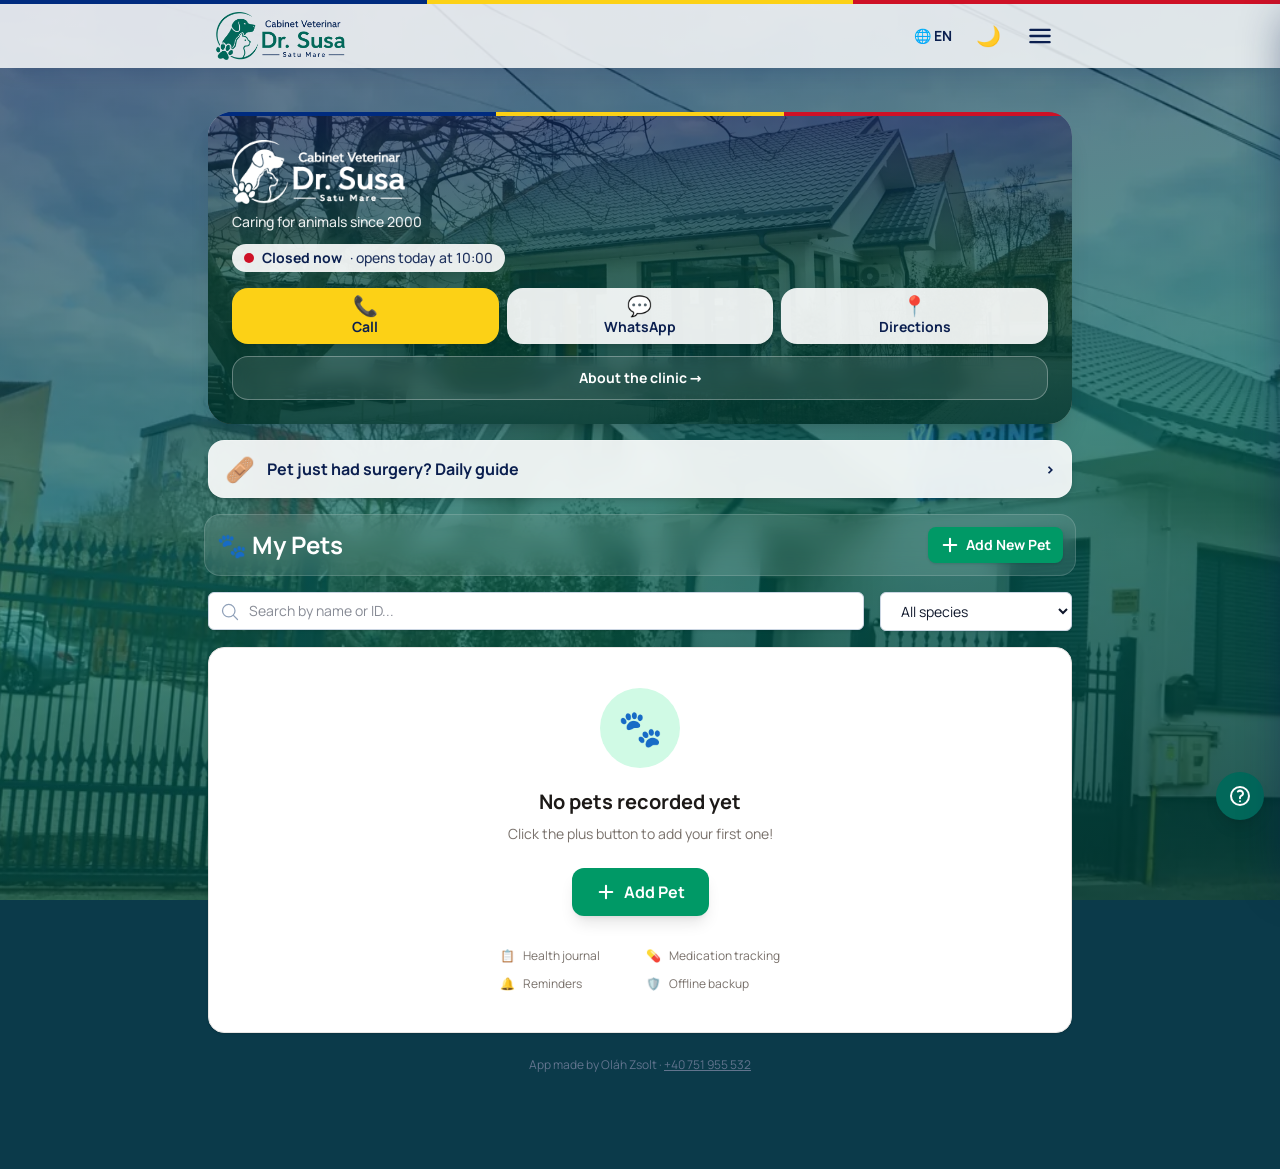
==== commit 38defb98: "release 1.0.6: legal pages (privacy, terms, disclaimer), WhatsApp bug report, header language + ligh" ====
--- a/app/index.html
+++ b/app/index.html
@@ -16,9 +16,9 @@
   <meta name="apple-mobile-web-app-status-bar-style" content="black-translucent" />
   <meta name="apple-mobile-web-app-title" content="Vet Dr. Susa" />
   <script src="theme-init.js"></script>
-  <script type="module" crossorigin src="./assets/index-BMbWLUtW.js"></script>
+  <script type="module" crossorigin src="./assets/index-BnWbqiDg.js"></script>
   <link rel="modulepreload" crossorigin href="./assets/vendor-i18n-y4lNZ1nl.js">
-  <link rel="modulepreload" crossorigin href="./assets/vendor-react-m8-SJxHX.js">
+  <link rel="modulepreload" crossorigin href="./assets/vendor-react-CHnKMaAp.js">
   <link rel="modulepreload" crossorigin href="./assets/vendor-capacitor-C539m970.js">
   <link rel="stylesheet" crossorigin href="./assets/index-CegXJFwx.css">
 </head>
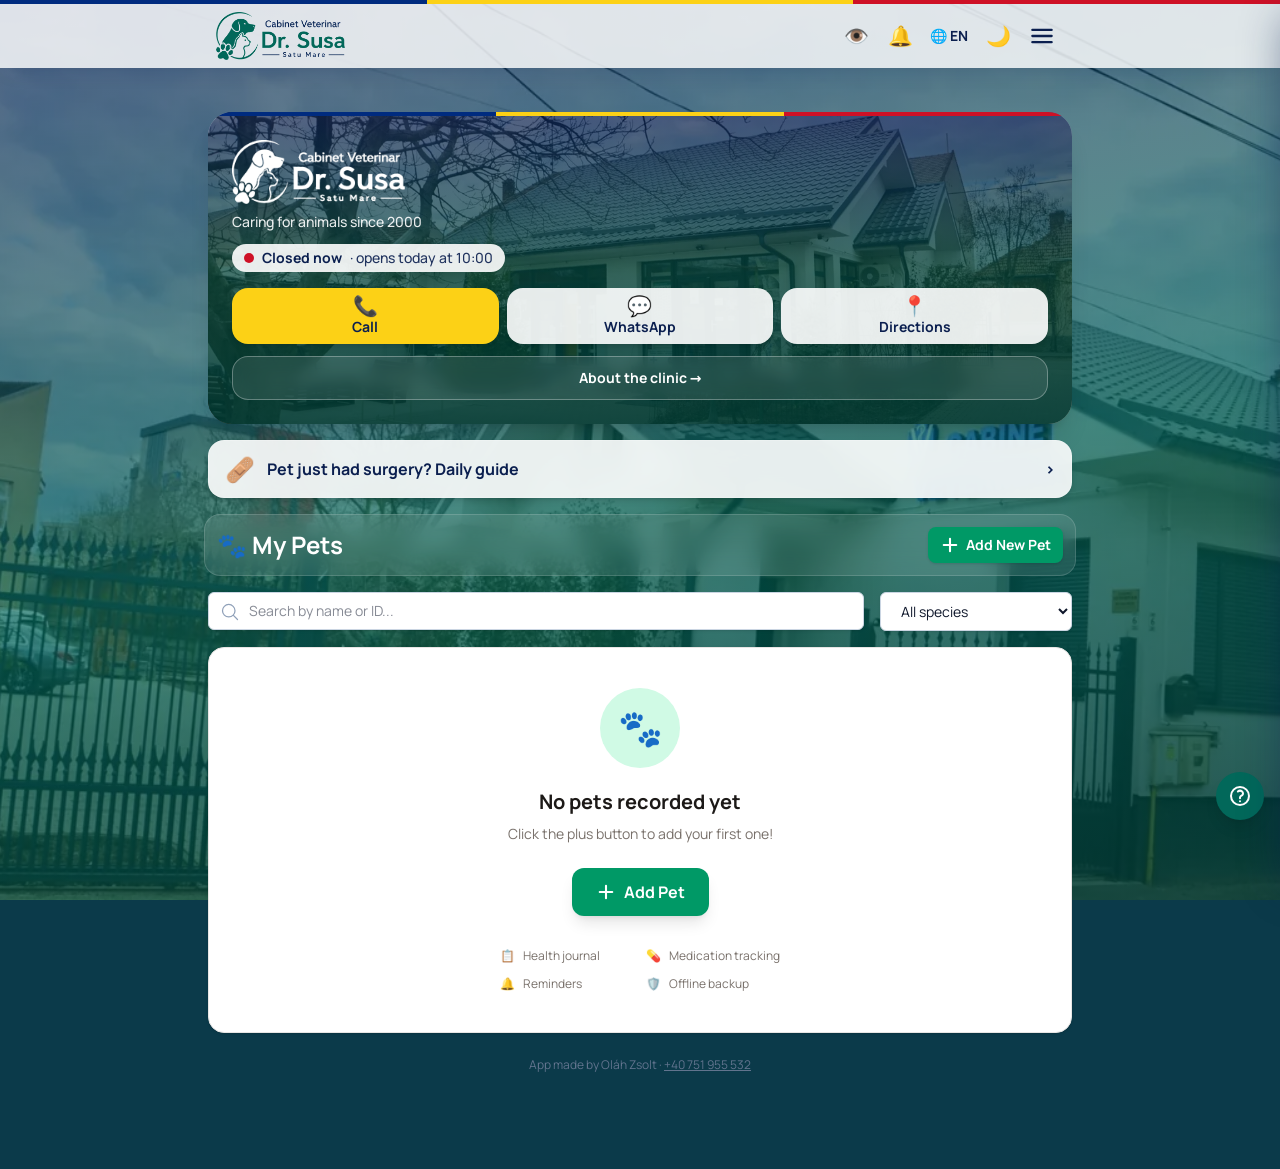
==== commit 3df182ce: "release 1.0.7" ====
--- a/app/index.html
+++ b/app/index.html
@@ -16,11 +16,11 @@
   <meta name="apple-mobile-web-app-status-bar-style" content="black-translucent" />
   <meta name="apple-mobile-web-app-title" content="Vet Dr. Susa" />
   <script src="theme-init.js"></script>
-  <script type="module" crossorigin src="./assets/index-BnWbqiDg.js"></script>
+  <script type="module" crossorigin src="./assets/index-C_kiY0Gb.js"></script>
   <link rel="modulepreload" crossorigin href="./assets/vendor-i18n-y4lNZ1nl.js">
-  <link rel="modulepreload" crossorigin href="./assets/vendor-react-CHnKMaAp.js">
+  <link rel="modulepreload" crossorigin href="./assets/vendor-react-C5OJ64Kj.js">
   <link rel="modulepreload" crossorigin href="./assets/vendor-capacitor-C539m970.js">
-  <link rel="stylesheet" crossorigin href="./assets/index-CegXJFwx.css">
+  <link rel="stylesheet" crossorigin href="./assets/index-BgRgomIN.css">
 </head>
 
 <body>
--- a/app/assets/index-BgRgomIN.css
+++ b/app/assets/index-BgRgomIN.css
@@ -0,0 +1 @@
+@font-face{font-family:Manrope Variable;font-style:normal;font-display:swap;font-weight:200 800;src:url([data-uri]) format("woff2-variations");unicode-range:U+0460-052F,U+1C80-1C8A,U+20B4,U+2DE0-2DFF,U+A640-A69F,U+FE2E-FE2F}@font-face{font-family:Manrope Variable;font-style:normal;font-display:swap;font-weight:200 800;src:url(./manrope-cyrillic-wght-normal-Dvxsihut.woff2) format("woff2-variations");unicode-range:U+0301,U+0400-045F,U+0490-0491,U+04B0-04B1,U+2116}@font-face{font-family:Manrope Variable;font-style:normal;font-display:swap;font-weight:200 800;src:url(./manrope-greek-wght-normal-DL7QRZyv.woff2) format("woff2-variations");unicode-range:U+0370-0377,U+037A-037F,U+0384-038A,U+038C,U+038E-03A1,U+03A3-03FF}@font-face{font-family:Manrope Variable;font-style:normal;font-display:swap;font-weight:200 800;src:url(./manrope-vietnamese-wght-normal-usUDDRr7.woff2) format("woff2-variations");unicode-range:U+0102-0103,U+0110-0111,U+0128-0129,U+0168-0169,U+01A0-01A1,U+01AF-01B0,U+0300-0301,U+0303-0304,U+0308-0309,U+0323,U+0329,U+1EA0-1EF9,U+20AB}@font-face{font-family:Manrope Variable;font-style:normal;font-display:swap;font-weight:200 800;src:url(./manrope-latin-ext-wght-normal-Ch3YOpNY.woff2) format("woff2-variations");unicode-range:U+0100-02BA,U+02BD-02C5,U+02C7-02CC,U+02CE-02D7,U+02DD-02FF,U+0304,U+0308,U+0329,U+1D00-1DBF,U+1E00-1E9F,U+1EF2-1EFF,U+2020,U+20A0-20AB,U+20AD-20C0,U+2113,U+2C60-2C7F,U+A720-A7FF}@font-face{font-family:Manrope Variable;font-style:normal;font-display:swap;font-weight:200 800;src:url(./manrope-latin-wght-normal-DHIcAJRg.woff2) format("woff2-variations");unicode-range:U+0000-00FF,U+0131,U+0152-0153,U+02BB-02BC,U+02C6,U+02DA,U+02DC,U+0304,U+0308,U+0329,U+2000-206F,U+20AC,U+2122,U+2191,U+2193,U+2212,U+2215,U+FEFF,U+FFFD}/*! tailwindcss v4.2.1 | MIT License | https://tailwindcss.com */@layer properties{@supports ((-webkit-hyphens:none) and (not (margin-trim:inline))) or ((-moz-orient:inline) and (not (color:rgb(from red r g b)))){*,:before,:after,::backdrop{--tw-translate-x:0;--tw-translate-y:0;--tw-translate-z:0;--tw-scale-x:1;--tw-scale-y:1;--tw-scale-z:1;--tw-rotate-x:initial;--tw-rotate-y:initial;--tw-rotate-z:initial;--tw-skew-x:initial;--tw-skew-y:initial;--tw-scroll-snap-strictness:proximity;--tw-space-y-reverse:0;--tw-space-x-reverse:0;--tw-divide-y-reverse:0;--tw-border-style:solid;--tw-gradient-position:initial;--tw-gradient-from:#0000;--tw-gradient-via:#0000;--tw-gradient-to:#0000;--tw-gradient-stops:initial;--tw-gradient-via-stops:initial;--tw-gradient-from-position:0%;--tw-gradient-via-position:50%;--tw-gradient-to-position:100%;--tw-leading:initial;--tw-font-weight:initial;--tw-tracking:initial;--tw-ordinal:initial;--tw-slashed-zero:initial;--tw-numeric-figure:initial;--tw-numeric-spacing:initial;--tw-numeric-fraction:initial;--tw-shadow:0 0 #0000;--tw-shadow-color:initial;--tw-shadow-alpha:100%;--tw-inset-shadow:0 0 #0000;--tw-inset-shadow-color:initial;--tw-inset-shadow-alpha:100%;--tw-ring-color:initial;--tw-ring-shadow:0 0 #0000;--tw-inset-ring-color:initial;--tw-inset-ring-shadow:0 0 #0000;--tw-ring-inset:initial;--tw-ring-offset-width:0px;--tw-ring-offset-color:#fff;--tw-ring-offset-shadow:0 0 #0000;--tw-outline-style:solid;--tw-blur:initial;--tw-brightness:initial;--tw-contrast:initial;--tw-grayscale:initial;--tw-hue-rotate:initial;--tw-invert:initial;--tw-opacity:initial;--tw-saturate:initial;--tw-sepia:initial;--tw-drop-shadow:initial;--tw-drop-shadow-color:initial;--tw-drop-shadow-alpha:100%;--tw-drop-shadow-size:initial;--tw-backdrop-blur:initial;--tw-backdrop-brightness:initial;--tw-backdrop-contrast:initial;--tw-backdrop-grayscale:initial;--tw-backdrop-hue-rotate:initial;--tw-backdrop-invert:initial;--tw-backdrop-opacity:initial;--tw-backdrop-saturate:initial;--tw-backdrop-sepia:initial;--tw-duration:initial;--tw-ease:initial}}}@layer theme{:root,:host{--font-sans:"Manrope Variable", "Manrope", system-ui, -apple-system, "Segoe UI", Roboto, sans-serif;--font-mono:ui-monospace, SFMono-Regular, Menlo, Monaco, Consolas, "Liberation Mono", "Courier New", monospace;--color-red-50:oklch(97.1% .013 17.38);--color-red-100:oklch(93.6% .032 17.717);--color-red-200:oklch(88.5% .062 18.334);--color-red-300:oklch(80.8% .114 19.571);--color-red-400:oklch(70.4% .191 22.216);--color-red-500:oklch(63.7% .237 25.331);--color-red-600:oklch(57.7% .245 27.325);--color-red-700:oklch(50.5% .213 27.518);--color-red-800:oklch(44.4% .177 26.899);--color-red-900:oklch(39.6% .141 25.723);--color-orange-100:oklch(95.4% .038 75.164);--color-orange-200:oklch(90.1% .076 70.697);--color-orange-300:oklch(83.7% .128 66.29);--color-orange-400:oklch(75% .183 55.934);--color-orange-600:oklch(64.6% .222 41.116);--color-orange-700:oklch(55.3% .195 38.402);--color-orange-800:oklch(47% .157 37.304);--color-orange-900:oklch(40.8% .123 38.172);--color-amber-50:oklch(98.7% .022 95.277);--color-amber-100:oklch(96.2% .059 95.617);--color-amber-200:oklch(92.4% .12 95.746);--color-amber-300:oklch(87.9% .169 91.605);--color-amber-400:oklch(82.8% .189 84.429);--color-amber-500:oklch(76.9% .188 70.08);--color-amber-600:oklch(66.6% .179 58.318);--color-amber-700:oklch(55.5% .163 48.998);--color-amber-800:oklch(47.3% .137 46.201);--color-amber-900:oklch(41.4% .112 45.904);--color-yellow-50:oklch(98.7% .026 102.212);--color-yellow-100:oklch(97.3% .071 103.193);--color-yellow-200:oklch(94.5% .129 101.54);--color-yellow-300:oklch(90.5% .182 98.111);--color-yellow-400:oklch(85.2% .199 91.936);--color-yellow-600:oklch(68.1% .162 75.834);--color-yellow-700:oklch(55.4% .135 66.442);--color-yellow-800:oklch(47.6% .114 61.907);--color-yellow-900:oklch(42.1% .095 57.708);--color-green-50:oklch(98.2% .018 155.826);--color-green-100:oklch(96.2% .044 156.743);--color-green-200:oklch(92.5% .084 155.995);--color-green-300:oklch(87.1% .15 154.449);--color-green-400:oklch(79.2% .209 151.711);--color-green-500:oklch(72.3% .219 149.579);--color-green-600:oklch(62.7% .194 149.214);--color-green-700:oklch(52.7% .154 150.069);--color-green-800:oklch(44.8% .119 151.328);--color-green-900:oklch(39.3% .095 152.535);--color-emerald-50:oklch(97.9% .021 166.113);--color-emerald-100:oklch(95% .052 163.051);--color-emerald-200:oklch(90.5% .093 164.15);--color-emerald-300:oklch(84.5% .143 164.978);--color-emerald-400:oklch(76.5% .177 163.223);--color-emerald-500:oklch(69.6% .17 162.48);--color-emerald-600:oklch(59.6% .145 163.225);--color-emerald-700:oklch(50.8% .118 165.612);--color-emerald-800:oklch(43.2% .095 166.913);--color-emerald-900:oklch(37.8% .077 168.94);--color-teal-500:oklch(70.4% .14 182.503);--color-sky-500:oklch(68.5% .169 237.323);--color-sky-600:oklch(58.8% .158 241.966);--color-blue-50:oklch(97% .014 254.604);--color-blue-100:oklch(93.2% .032 255.585);--color-blue-200:oklch(88.2% .059 254.128);--color-blue-300:oklch(80.9% .105 251.813);--color-blue-400:oklch(70.7% .165 254.624);--color-blue-500:oklch(62.3% .214 259.815);--color-blue-600:oklch(54.6% .245 262.881);--color-blue-700:oklch(48.8% .243 264.376);--color-blue-800:oklch(42.4% .199 265.638);--color-blue-900:oklch(37.9% .146 265.522);--color-indigo-50:oklch(96.2% .018 272.314);--color-indigo-100:oklch(93% .034 272.788);--color-indigo-200:oklch(87% .065 274.039);--color-indigo-300:oklch(78.5% .115 274.713);--color-indigo-400:oklch(67.3% .182 276.935);--color-indigo-500:oklch(58.5% .233 277.117);--color-indigo-600:oklch(51.1% .262 276.966);--color-indigo-700:oklch(45.7% .24 277.023);--color-indigo-800:oklch(39.8% .195 277.366);--color-indigo-900:oklch(35.9% .144 278.697);--color-purple-50:oklch(97.7% .014 308.299);--color-purple-100:oklch(94.6% .033 307.174);--color-purple-200:oklch(90.2% .063 306.703);--color-purple-300:oklch(82.7% .119 306.383);--color-purple-500:oklch(62.7% .265 303.9);--color-purple-600:oklch(55.8% .288 302.321);--color-purple-700:oklch(49.6% .265 301.924);--color-purple-900:oklch(38.1% .176 304.987);--color-pink-50:oklch(97.1% .014 343.198);--color-pink-100:oklch(94.8% .028 342.258);--color-pink-900:oklch(40.8% .153 2.432);--color-slate-50:oklch(98.4% .003 247.858);--color-slate-100:oklch(96.8% .007 247.896);--color-slate-200:oklch(92.9% .013 255.508);--color-slate-300:oklch(86.9% .022 252.894);--color-slate-400:oklch(70.4% .04 256.788);--color-slate-500:oklch(55.4% .046 257.417);--color-slate-600:oklch(44.6% .043 257.281);--color-slate-700:oklch(37.2% .044 257.287);--color-slate-800:oklch(27.9% .041 260.031);--color-slate-900:oklch(20.8% .042 265.755);--color-gray-100:oklch(96.7% .003 264.542);--color-gray-300:oklch(87.2% .01 258.338);--color-gray-400:oklch(70.7% .022 261.325);--color-gray-600:oklch(44.6% .03 256.802);--color-gray-800:oklch(27.8% .033 256.848);--color-stone-50:oklch(98.5% .001 106.423);--color-stone-100:oklch(97% .001 106.424);--color-stone-200:oklch(92.3% .003 48.717);--color-stone-300:oklch(86.9% .005 56.366);--color-stone-400:oklch(70.9% .01 56.259);--color-stone-500:oklch(55.3% .013 58.071);--color-stone-600:oklch(44.4% .011 73.639);--color-stone-700:oklch(37.4% .01 67.558);--color-stone-800:oklch(26.8% .007 34.298);--color-stone-900:oklch(21.6% .006 56.043);--color-black:#000;--color-white:#fff;--spacing:.25rem;--container-xs:20rem;--container-sm:24rem;--container-md:28rem;--container-2xl:42rem;--container-4xl:56rem;--text-xs:.75rem;--text-xs--line-height:calc(1 / .75);--text-sm:.875rem;--text-sm--line-height:calc(1.25 / .875);--text-base:1rem;--text-base--line-height: 1.5 ;--text-lg:1.125rem;--text-lg--line-height:calc(1.75 / 1.125);--text-xl:1.25rem;--text-xl--line-height:calc(1.75 / 1.25);--text-2xl:1.5rem;--text-2xl--line-height:calc(2 / 1.5);--text-3xl:1.875rem;--text-3xl--line-height: 1.2 ;--text-4xl:2.25rem;--text-4xl--line-height:calc(2.5 / 2.25);--text-5xl:3rem;--text-5xl--line-height:1;--text-6xl:3.75rem;--text-6xl--line-height:1;--font-weight-normal:400;--font-weight-medium:500;--font-weight-semibold:600;--font-weight-bold:700;--font-weight-extrabold:800;--font-weight-black:900;--tracking-tight:-.025em;--tracking-wide:.025em;--tracking-wider:.05em;--tracking-widest:.1em;--leading-tight:1.25;--leading-snug:1.375;--leading-relaxed:1.625;--radius-md:.375rem;--radius-lg:.5rem;--radius-xl:.75rem;--radius-2xl:1rem;--radius-3xl:1.5rem;--drop-shadow-md:0 3px 3px #0000001f;--ease-out:cubic-bezier(0, 0, .2, 1);--ease-in-out:cubic-bezier(.4, 0, .2, 1);--animate-spin:spin 1s linear infinite;--animate-pulse:pulse 2s cubic-bezier(.4, 0, .6, 1) infinite;--blur-sm:8px;--blur-md:12px;--blur-lg:16px;--default-transition-duration:.15s;--default-transition-timing-function:cubic-bezier(.4, 0, .2, 1);--default-font-family:var(--font-sans);--default-mono-font-family:var(--font-mono);--color-primary-50:#e7f4f1;--color-primary-100:#c4e5dd;--color-primary-200:#92cfc2;--color-primary-300:#5bb4a4;--color-primary-400:#2c9886;--color-primary-500:#0f806e;--color-primary-600:#02685a;--color-primary-700:#01574b;--color-primary-800:#01463d;--color-primary-900:#003a33;--color-accent-100:#fff3b8;--color-accent-300:#fddd45;--color-accent-400:#fcd116;--color-accent-600:#a88900;--color-brand-navy:#0b1f4f;--color-brand-red:#ce1126;--color-surface-100:#f1f5f9;--color-surface-200:#e2e8f0;--color-surface-300:#cbd5e1;--color-surface-400:#94a3b8;--color-surface-500:#64748b;--color-surface-600:#475569;--color-surface-700:#334155;--color-surface-800:#1e293b}}@layer base{*,:after,:before,::backdrop{box-sizing:border-box;border:0 solid;margin:0;padding:0}::file-selector-button{box-sizing:border-box;border:0 solid;margin:0;padding:0}html,:host{-webkit-text-size-adjust:100%;-moz-tab-size:4;-o-tab-size:4;tab-size:4;line-height:1.5;font-family:var(--default-font-family,ui-sans-serif, system-ui, sans-serif, "Apple Color Emoji", "Segoe UI Emoji", "Segoe UI Symbol", "Noto Color Emoji");font-feature-settings:var(--default-font-feature-settings,normal);font-variation-settings:var(--default-font-variation-settings,normal);-webkit-tap-highlight-color:transparent}hr{height:0;color:inherit;border-top-width:1px}abbr:where([title]){-webkit-text-decoration:underline dotted;text-decoration:underline dotted}h1,h2,h3,h4,h5,h6{font-size:inherit;font-weight:inherit}a{color:inherit;-webkit-text-decoration:inherit;text-decoration:inherit}b,strong{font-weight:bolder}code,kbd,samp,pre{font-family:var(--default-mono-font-family,ui-monospace, SFMono-Regular, Menlo, Monaco, Consolas, "Liberation Mono", "Courier New", monospace);font-feature-settings:var(--default-mono-font-feature-settings,normal);font-variation-settings:var(--default-mono-font-variation-settings,normal);font-size:1em}small{font-size:80%}sub,sup{vertical-align:baseline;font-size:75%;line-height:0;position:relative}sub{bottom:-.25em}sup{top:-.5em}table{text-indent:0;border-color:inherit;border-collapse:collapse}:-moz-focusring{outline:auto}progress{vertical-align:baseline}summary{display:list-item}ol,ul,menu{list-style:none}img,svg,video,canvas,audio,iframe,embed,object{vertical-align:middle;display:block}img,video{max-width:100%;height:auto}button,input,select,optgroup,textarea{font:inherit;font-feature-settings:inherit;font-variation-settings:inherit;letter-spacing:inherit;color:inherit;opacity:1;background-color:#0000;border-radius:0}::file-selector-button{font:inherit;font-feature-settings:inherit;font-variation-settings:inherit;letter-spacing:inherit;color:inherit;opacity:1;background-color:#0000;border-radius:0}:where(select:is([multiple],[size])) optgroup{font-weight:bolder}:where(select:is([multiple],[size])) optgroup option{padding-inline-start:20px}::file-selector-button{margin-inline-end:4px}::-moz-placeholder{opacity:1}::placeholder{opacity:1}@supports (not (-webkit-appearance:-apple-pay-button)) or (contain-intrinsic-size:1px){::-moz-placeholder{color:currentColor}::placeholder{color:currentColor}@supports (color:color-mix(in lab,red,red)){::-moz-placeholder{color:color-mix(in oklab,currentcolor 50%,transparent)}::placeholder{color:color-mix(in oklab,currentcolor 50%,transparent)}}}textarea{resize:vertical}::-webkit-search-decoration{-webkit-appearance:none}::-webkit-date-and-time-value{min-height:1lh;text-align:inherit}::-webkit-datetime-edit{display:inline-flex}::-webkit-datetime-edit-fields-wrapper{padding:0}::-webkit-datetime-edit{padding-block:0}::-webkit-datetime-edit-year-field{padding-block:0}::-webkit-datetime-edit-month-field{padding-block:0}::-webkit-datetime-edit-day-field{padding-block:0}::-webkit-datetime-edit-hour-field{padding-block:0}::-webkit-datetime-edit-minute-field{padding-block:0}::-webkit-datetime-edit-second-field{padding-block:0}::-webkit-datetime-edit-millisecond-field{padding-block:0}::-webkit-datetime-edit-meridiem-field{padding-block:0}::-webkit-calendar-picker-indicator{line-height:1}:-moz-ui-invalid{box-shadow:none}button,input:where([type=button],[type=reset],[type=submit]){-webkit-appearance:button;-moz-appearance:button;appearance:button}::file-selector-button{-webkit-appearance:button;-moz-appearance:button;appearance:button}::-webkit-inner-spin-button{height:auto}::-webkit-outer-spin-button{height:auto}[hidden]:where(:not([hidden=until-found])){display:none!important}}@layer components;@layer utilities{.pointer-events-none{pointer-events:none}.collapse{visibility:collapse}.invisible{visibility:hidden}.visible{visibility:visible}.sr-only{clip-path:inset(50%);white-space:nowrap;border-width:0;width:1px;height:1px;margin:-1px;padding:0;position:absolute;overflow:hidden}.absolute{position:absolute}.fixed{position:fixed}.relative{position:relative}.static{position:static}.inset-0{inset:calc(var(--spacing) * 0)}.inset-x-3{inset-inline:calc(var(--spacing) * 3)}.inset-y-0{inset-block:calc(var(--spacing) * 0)}.start{inset-inline-start:var(--spacing)}.start-0{inset-inline-start:calc(var(--spacing) * 0)}.start-1\/2{inset-inline-start:50%}.start-2{inset-inline-start:calc(var(--spacing) * 2)}.start-3{inset-inline-start:calc(var(--spacing) * 3)}.start-4{inset-inline-start:calc(var(--spacing) * 4)}.start-8{inset-inline-start:calc(var(--spacing) * 8)}.start-\[12\.5\%\]{inset-inline-start:12.5%}.start-\[25\%\]{inset-inline-start:25%}.start-\[75\%\]{inset-inline-start:75%}.-end-2{inset-inline-end:calc(var(--spacing) * -2)}.end{inset-inline-end:var(--spacing)}.end-0{inset-inline-end:calc(var(--spacing) * 0)}.end-2{inset-inline-end:calc(var(--spacing) * 2)}.end-4{inset-inline-end:calc(var(--spacing) * 4)}.end-\[12\.5\%\]{inset-inline-end:12.5%}.-top-1{top:calc(var(--spacing) * -1)}.-top-2{top:calc(var(--spacing) * -2)}.top-0{top:calc(var(--spacing) * 0)}.top-2{top:calc(var(--spacing) * 2)}.top-2\.5{top:calc(var(--spacing) * 2.5)}.top-4{top:calc(var(--spacing) * 4)}.top-16{top:calc(var(--spacing) * 16)}.top-full{top:100%}.-right-1{right:calc(var(--spacing) * -1)}.-right-2{right:calc(var(--spacing) * -2)}.-bottom-1{bottom:calc(var(--spacing) * -1)}.-bottom-2{bottom:calc(var(--spacing) * -2)}.bottom-2{bottom:calc(var(--spacing) * 2)}.bottom-4{bottom:calc(var(--spacing) * 4)}.bottom-20{bottom:calc(var(--spacing) * 20)}.bottom-full{bottom:100%}.-left-3{left:calc(var(--spacing) * -3)}.z-10{z-index:10}.z-20{z-index:20}.z-30{z-index:30}.z-40{z-index:40}.z-50{z-index:50}.z-\[60\]{z-index:60}.z-\[100\]{z-index:100}.z-\[99999\]{z-index:99999}.container{width:100%}@media(min-width:40rem){.container{max-width:40rem}}@media(min-width:48rem){.container{max-width:48rem}}@media(min-width:64rem){.container{max-width:64rem}}@media(min-width:80rem){.container{max-width:80rem}}@media(min-width:96rem){.container{max-width:96rem}}.-mx-1{margin-inline:calc(var(--spacing) * -1)}.mx-4{margin-inline:calc(var(--spacing) * 4)}.mx-auto{margin-inline:auto}.ms-1{margin-inline-start:calc(var(--spacing) * 1)}.ms-2{margin-inline-start:calc(var(--spacing) * 2)}.ms-3{margin-inline-start:calc(var(--spacing) * 3)}.ms-16{margin-inline-start:calc(var(--spacing) * 16)}.ms-auto{margin-inline-start:auto}.-me-2{margin-inline-end:calc(var(--spacing) * -2)}.me-2{margin-inline-end:calc(var(--spacing) * 2)}.-mt-2{margin-top:calc(var(--spacing) * -2)}.-mt-4{margin-top:calc(var(--spacing) * -4)}.mt-0\.5{margin-top:calc(var(--spacing) * .5)}.mt-1{margin-top:calc(var(--spacing) * 1)}.mt-2{margin-top:calc(var(--spacing) * 2)}.mt-3{margin-top:calc(var(--spacing) * 3)}.mt-4{margin-top:calc(var(--spacing) * 4)}.mt-5{margin-top:calc(var(--spacing) * 5)}.mt-6{margin-top:calc(var(--spacing) * 6)}.mt-8{margin-top:calc(var(--spacing) * 8)}.mt-10{margin-top:calc(var(--spacing) * 10)}.mt-12{margin-top:calc(var(--spacing) * 12)}.mt-auto{margin-top:auto}.-mb-px{margin-bottom:-1px}.mb-1{margin-bottom:calc(var(--spacing) * 1)}.mb-2{margin-bottom:calc(var(--spacing) * 2)}.mb-3{margin-bottom:calc(var(--spacing) * 3)}.mb-4{margin-bottom:calc(var(--spacing) * 4)}.mb-5{margin-bottom:calc(var(--spacing) * 5)}.mb-6{margin-bottom:calc(var(--spacing) * 6)}.mb-8{margin-bottom:calc(var(--spacing) * 8)}.-ml-4{margin-left:calc(var(--spacing) * -4)}.ml-2{margin-left:calc(var(--spacing) * 2)}.line-clamp-2{-webkit-line-clamp:2;-webkit-box-orient:vertical;display:-webkit-box;overflow:hidden}.block{display:block}.flex{display:flex}.grid{display:grid}.hidden{display:none}.inline{display:inline}.inline-block{display:inline-block}.inline-flex{display:inline-flex}.table{display:table}.aspect-\[9\/16\]{aspect-ratio:9/16}.h-1{height:calc(var(--spacing) * 1)}.h-2{height:calc(var(--spacing) * 2)}.h-2\.5{height:calc(var(--spacing) * 2.5)}.h-3{height:calc(var(--spacing) * 3)}.h-3\.5{height:calc(var(--spacing) * 3.5)}.h-4{height:calc(var(--spacing) * 4)}.h-5{height:calc(var(--spacing) * 5)}.h-6{height:calc(var(--spacing) * 6)}.h-7{height:calc(var(--spacing) * 7)}.h-8{height:calc(var(--spacing) * 8)}.h-10{height:calc(var(--spacing) * 10)}.h-12{height:calc(var(--spacing) * 12)}.h-14{height:calc(var(--spacing) * 14)}.h-16{height:calc(var(--spacing) * 16)}.h-20{height:calc(var(--spacing) * 20)}.h-24{height:calc(var(--spacing) * 24)}.h-32{height:calc(var(--spacing) * 32)}.h-40{height:calc(var(--spacing) * 40)}.h-48{height:calc(var(--spacing) * 48)}.h-64{height:calc(var(--spacing) * 64)}.h-\[90vh\]{height:90vh}.h-auto{height:auto}.h-full{height:100%}.h-px{height:1px}.max-h-10{max-height:calc(var(--spacing) * 10)}.max-h-40{max-height:calc(var(--spacing) * 40)}.max-h-60{max-height:calc(var(--spacing) * 60)}.max-h-64{max-height:calc(var(--spacing) * 64)}.max-h-\[60vh\]{max-height:60vh}.max-h-\[90vh\]{max-height:90vh}.min-h-\[44px\]{min-height:44px}.min-h-\[48px\]{min-height:48px}.min-h-\[52px\]{min-height:52px}.min-h-\[56px\]{min-height:56px}.min-h-\[100px\]{min-height:100px}.min-h-screen{min-height:100vh}.w-0{width:calc(var(--spacing) * 0)}.w-0\.5{width:calc(var(--spacing) * .5)}.w-1\/2{width:50%}.w-1\/3{width:33.3333%}.w-2{width:calc(var(--spacing) * 2)}.w-2\.5{width:calc(var(--spacing) * 2.5)}.w-3{width:calc(var(--spacing) * 3)}.w-3\.5{width:calc(var(--spacing) * 3.5)}.w-3\/4{width:75%}.w-4{width:calc(var(--spacing) * 4)}.w-5{width:calc(var(--spacing) * 5)}.w-6{width:calc(var(--spacing) * 6)}.w-7{width:calc(var(--spacing) * 7)}.w-8{width:calc(var(--spacing) * 8)}.w-10{width:calc(var(--spacing) * 10)}.w-11{width:calc(var(--spacing) * 11)}.w-12{width:calc(var(--spacing) * 12)}.w-16{width:calc(var(--spacing) * 16)}.w-20{width:calc(var(--spacing) * 20)}.w-24{width:calc(var(--spacing) * 24)}.w-32{width:calc(var(--spacing) * 32)}.w-48{width:calc(var(--spacing) * 48)}.w-64{width:calc(var(--spacing) * 64)}.w-\[25\%\]{width:25%}.w-\[86vw\]{width:86vw}.w-auto{width:auto}.w-fit{width:-moz-fit-content;width:fit-content}.w-full{width:100%}.w-px{width:1px}.max-w-2xl{max-width:var(--container-2xl)}.max-w-4xl{max-width:var(--container-4xl)}.max-w-\[70vw\]{max-width:70vw}.max-w-full{max-width:100%}.max-w-md{max-width:var(--container-md)}.max-w-sm{max-width:var(--container-sm)}.max-w-xs{max-width:var(--container-xs)}.min-w-0{min-width:calc(var(--spacing) * 0)}.min-w-\[44px\]{min-width:44px}.min-w-\[72px\]{min-width:72px}.min-w-\[600px\]{min-width:600px}.flex-1{flex:1}.flex-shrink{flex-shrink:1}.flex-shrink-0,.shrink-0{flex-shrink:0}.flex-grow{flex-grow:1}.basis-48{flex-basis:calc(var(--spacing) * 48)}.table-fixed{table-layout:fixed}.border-collapse{border-collapse:collapse}.-translate-x-1\/2{--tw-translate-x: -50% ;translate:var(--tw-translate-x) var(--tw-translate-y)}.translate-x-0{--tw-translate-x:calc(var(--spacing) * 0);translate:var(--tw-translate-x) var(--tw-translate-y)}.translate-x-5{--tw-translate-x:calc(var(--spacing) * 5);translate:var(--tw-translate-x) var(--tw-translate-y)}.translate-x-full{--tw-translate-x:100%;translate:var(--tw-translate-x) var(--tw-translate-y)}.scale-95{--tw-scale-x:95%;--tw-scale-y:95%;--tw-scale-z:95%;scale:var(--tw-scale-x) var(--tw-scale-y)}.scale-100{--tw-scale-x:100%;--tw-scale-y:100%;--tw-scale-z:100%;scale:var(--tw-scale-x) var(--tw-scale-y)}.rotate-2{rotate:2deg}.rotate-180{rotate:180deg}.transform{transform:var(--tw-rotate-x,) var(--tw-rotate-y,) var(--tw-rotate-z,) var(--tw-skew-x,) var(--tw-skew-y,)}.animate-pulse{animation:var(--animate-pulse)}.animate-spin{animation:var(--animate-spin)}.cursor-crosshair{cursor:crosshair}.cursor-not-allowed{cursor:not-allowed}.cursor-pointer{cursor:pointer}.resize{resize:both}.snap-x{scroll-snap-type:x var(--tw-scroll-snap-strictness)}.snap-mandatory{--tw-scroll-snap-strictness:mandatory}.snap-start{scroll-snap-align:start}.list-inside{list-style-position:inside}.list-decimal{list-style-type:decimal}.list-disc{list-style-type:disc}.appearance-none{-webkit-appearance:none;-moz-appearance:none;appearance:none}.grid-cols-1{grid-template-columns:repeat(1,minmax(0,1fr))}.grid-cols-2{grid-template-columns:repeat(2,minmax(0,1fr))}.grid-cols-3{grid-template-columns:repeat(3,minmax(0,1fr))}.grid-cols-4{grid-template-columns:repeat(4,minmax(0,1fr))}.flex-col{flex-direction:column}.flex-wrap{flex-wrap:wrap}.items-baseline{align-items:baseline}.items-center{align-items:center}.items-end{align-items:flex-end}.items-start{align-items:flex-start}.justify-between{justify-content:space-between}.justify-center{justify-content:center}.justify-end{justify-content:flex-end}.gap-0\.5{gap:calc(var(--spacing) * .5)}.gap-1{gap:calc(var(--spacing) * 1)}.gap-1\.5{gap:calc(var(--spacing) * 1.5)}.gap-2{gap:calc(var(--spacing) * 2)}.gap-3{gap:calc(var(--spacing) * 3)}.gap-4{gap:calc(var(--spacing) * 4)}.gap-6{gap:calc(var(--spacing) * 6)}.gap-8{gap:calc(var(--spacing) * 8)}.gap-32{gap:calc(var(--spacing) * 32)}:where(.space-y-0\.5>:not(:last-child)){--tw-space-y-reverse:0;margin-block-start:calc(calc(var(--spacing) * .5) * var(--tw-space-y-reverse));margin-block-end:calc(calc(var(--spacing) * .5) * calc(1 - var(--tw-space-y-reverse)))}:where(.space-y-1>:not(:last-child)){--tw-space-y-reverse:0;margin-block-start:calc(calc(var(--spacing) * 1) * var(--tw-space-y-reverse));margin-block-end:calc(calc(var(--spacing) * 1) * calc(1 - var(--tw-space-y-reverse)))}:where(.space-y-1\.5>:not(:last-child)){--tw-space-y-reverse:0;margin-block-start:calc(calc(var(--spacing) * 1.5) * var(--tw-space-y-reverse));margin-block-end:calc(calc(var(--spacing) * 1.5) * calc(1 - var(--tw-space-y-reverse)))}:where(.space-y-2>:not(:last-child)){--tw-space-y-reverse:0;margin-block-start:calc(calc(var(--spacing) * 2) * var(--tw-space-y-reverse));margin-block-end:calc(calc(var(--spacing) * 2) * calc(1 - var(--tw-space-y-reverse)))}:where(.space-y-3>:not(:last-child)){--tw-space-y-reverse:0;margin-block-start:calc(calc(var(--spacing) * 3) * var(--tw-space-y-reverse));margin-block-end:calc(calc(var(--spacing) * 3) * calc(1 - var(--tw-space-y-reverse)))}:where(.space-y-4>:not(:last-child)){--tw-space-y-reverse:0;margin-block-start:calc(calc(var(--spacing) * 4) * var(--tw-space-y-reverse));margin-block-end:calc(calc(var(--spacing) * 4) * calc(1 - var(--tw-space-y-reverse)))}:where(.space-y-6>:not(:last-child)){--tw-space-y-reverse:0;margin-block-start:calc(calc(var(--spacing) * 6) * var(--tw-space-y-reverse));margin-block-end:calc(calc(var(--spacing) * 6) * calc(1 - var(--tw-space-y-reverse)))}:where(.space-y-8>:not(:last-child)){--tw-space-y-reverse:0;margin-block-start:calc(calc(var(--spacing) * 8) * var(--tw-space-y-reverse));margin-block-end:calc(calc(var(--spacing) * 8) * calc(1 - var(--tw-space-y-reverse)))}.gap-x-2{-moz-column-gap:calc(var(--spacing) * 2);column-gap:calc(var(--spacing) * 2)}.gap-x-4{-moz-column-gap:calc(var(--spacing) * 4);column-gap:calc(var(--spacing) * 4)}:where(.space-x-2>:not(:last-child)){--tw-space-x-reverse:0;margin-inline-start:calc(calc(var(--spacing) * 2) * var(--tw-space-x-reverse));margin-inline-end:calc(calc(var(--spacing) * 2) * calc(1 - var(--tw-space-x-reverse)))}:where(.space-x-4>:not(:last-child)){--tw-space-x-reverse:0;margin-inline-start:calc(calc(var(--spacing) * 4) * var(--tw-space-x-reverse));margin-inline-end:calc(calc(var(--spacing) * 4) * calc(1 - var(--tw-space-x-reverse)))}.gap-y-0\.5{row-gap:calc(var(--spacing) * .5)}.gap-y-4{row-gap:calc(var(--spacing) * 4)}:where(.divide-y>:not(:last-child)){--tw-divide-y-reverse:0;border-bottom-style:var(--tw-border-style);border-top-style:var(--tw-border-style);border-top-width:calc(1px * var(--tw-divide-y-reverse));border-bottom-width:calc(1px * calc(1 - var(--tw-divide-y-reverse)))}:where(.divide-slate-100>:not(:last-child)){border-color:var(--color-slate-100)}:where(.divide-slate-200\/70>:not(:last-child)){border-color:#e2e8f0b3}@supports (color:color-mix(in lab,red,red)){:where(.divide-slate-200\/70>:not(:last-child)){border-color:color-mix(in oklab,var(--color-slate-200) 70%,transparent)}}.self-end{align-self:flex-end}.truncate{text-overflow:ellipsis;white-space:nowrap;overflow:hidden}.overflow-hidden{overflow:hidden}.overflow-x-auto{overflow-x:auto}.overflow-x-hidden{overflow-x:hidden}.overflow-y-auto{overflow-y:auto}.rounded{border-radius:.25rem}.rounded-2xl{border-radius:var(--radius-2xl)}.rounded-3xl{border-radius:var(--radius-3xl)}.rounded-full{border-radius:3.40282e38px}.rounded-lg{border-radius:var(--radius-lg)}.rounded-md{border-radius:var(--radius-md)}.rounded-xl{border-radius:var(--radius-xl)}.rounded-t-3xl{border-top-left-radius:var(--radius-3xl);border-top-right-radius:var(--radius-3xl)}.rounded-t-lg{border-top-left-radius:var(--radius-lg);border-top-right-radius:var(--radius-lg)}.border{border-style:var(--tw-border-style);border-width:1px}.border-2{border-style:var(--tw-border-style);border-width:2px}.border-4{border-style:var(--tw-border-style);border-width:4px}.border-8{border-style:var(--tw-border-style);border-width:8px}.border-s-4{border-inline-start-style:var(--tw-border-style);border-inline-start-width:4px}.border-t{border-top-style:var(--tw-border-style);border-top-width:1px}.border-b{border-bottom-style:var(--tw-border-style);border-bottom-width:1px}.border-b-2{border-bottom-style:var(--tw-border-style);border-bottom-width:2px}.border-dashed{--tw-border-style:dashed;border-style:dashed}.border-none{--tw-border-style:none;border-style:none}.border-amber-200{border-color:var(--color-amber-200)}.border-blue-200{border-color:var(--color-blue-200)}.border-brand-navy\/10{border-color:#0b1f4f1a}@supports (color:color-mix(in lab,red,red)){.border-brand-navy\/10{border-color:color-mix(in oklab,var(--color-brand-navy) 10%,transparent)}}.border-brand-red\/40{border-color:#ce112666}@supports (color:color-mix(in lab,red,red)){.border-brand-red\/40{border-color:color-mix(in oklab,var(--color-brand-red) 40%,transparent)}}.border-current{border-color:currentColor}.border-emerald-100{border-color:var(--color-emerald-100)}.border-emerald-200{border-color:var(--color-emerald-200)}.border-gray-300{border-color:var(--color-gray-300)}.border-green-200{border-color:var(--color-green-200)}.border-indigo-100{border-color:var(--color-indigo-100)}.border-indigo-200{border-color:var(--color-indigo-200)}.border-indigo-600{border-color:var(--color-indigo-600)}.border-orange-200{border-color:var(--color-orange-200)}.border-pink-100{border-color:var(--color-pink-100)}.border-primary-100{border-color:var(--color-primary-100)}.border-primary-200{border-color:var(--color-primary-200)}.border-primary-500{border-color:var(--color-primary-500)}.border-primary-600{border-color:var(--color-primary-600)}.border-purple-200{border-color:var(--color-purple-200)}.border-red-100{border-color:var(--color-red-100)}.border-red-200{border-color:var(--color-red-200)}.border-red-300{border-color:var(--color-red-300)}.border-red-500{border-color:var(--color-red-500)}.border-red-600{border-color:var(--color-red-600)}.border-slate-100{border-color:var(--color-slate-100)}.border-slate-200{border-color:var(--color-slate-200)}.border-slate-300{border-color:var(--color-slate-300)}.border-slate-800{border-color:var(--color-slate-800)}.border-stone-200{border-color:var(--color-stone-200)}.border-stone-300{border-color:var(--color-stone-300)}.border-surface-200{border-color:var(--color-surface-200)}.border-transparent{border-color:#0000}.border-white{border-color:var(--color-white)}.border-white\/10{border-color:#ffffff1a}@supports (color:color-mix(in lab,red,red)){.border-white\/10{border-color:color-mix(in oklab,var(--color-white) 10%,transparent)}}.border-white\/15{border-color:#ffffff26}@supports (color:color-mix(in lab,red,red)){.border-white\/15{border-color:color-mix(in oklab,var(--color-white) 15%,transparent)}}.border-white\/20{border-color:#fff3}@supports (color:color-mix(in lab,red,red)){.border-white\/20{border-color:color-mix(in oklab,var(--color-white) 20%,transparent)}}.border-white\/30{border-color:#ffffff4d}@supports (color:color-mix(in lab,red,red)){.border-white\/30{border-color:color-mix(in oklab,var(--color-white) 30%,transparent)}}.border-white\/50{border-color:#ffffff80}@supports (color:color-mix(in lab,red,red)){.border-white\/50{border-color:color-mix(in oklab,var(--color-white) 50%,transparent)}}.border-yellow-200{border-color:var(--color-yellow-200)}.border-yellow-400{border-color:var(--color-yellow-400)}.bg-accent-100{background-color:var(--color-accent-100)}.bg-accent-400{background-color:var(--color-accent-400)}.bg-amber-50{background-color:var(--color-amber-50)}.bg-amber-100{background-color:var(--color-amber-100)}.bg-amber-400{background-color:var(--color-amber-400)}.bg-amber-500{background-color:var(--color-amber-500)}.bg-black{background-color:var(--color-black)}.bg-black\/40{background-color:#0006}@supports (color:color-mix(in lab,red,red)){.bg-black\/40{background-color:color-mix(in oklab,var(--color-black) 40%,transparent)}}.bg-black\/50{background-color:#00000080}@supports (color:color-mix(in lab,red,red)){.bg-black\/50{background-color:color-mix(in oklab,var(--color-black) 50%,transparent)}}.bg-black\/60{background-color:#0009}@supports (color:color-mix(in lab,red,red)){.bg-black\/60{background-color:color-mix(in oklab,var(--color-black) 60%,transparent)}}.bg-black\/80{background-color:#000c}@supports (color:color-mix(in lab,red,red)){.bg-black\/80{background-color:color-mix(in oklab,var(--color-black) 80%,transparent)}}.bg-black\/90{background-color:#000000e6}@supports (color:color-mix(in lab,red,red)){.bg-black\/90{background-color:color-mix(in oklab,var(--color-black) 90%,transparent)}}.bg-blue-50{background-color:var(--color-blue-50)}.bg-blue-100{background-color:var(--color-blue-100)}.bg-blue-500{background-color:var(--color-blue-500)}.bg-blue-600{background-color:var(--color-blue-600)}.bg-brand-red{background-color:var(--color-brand-red)}.bg-brand-red\/10{background-color:#ce11261a}@supports (color:color-mix(in lab,red,red)){.bg-brand-red\/10{background-color:color-mix(in oklab,var(--color-brand-red) 10%,transparent)}}.bg-emerald-50{background-color:var(--color-emerald-50)}.bg-emerald-50\/50{background-color:#ecfdf580}@supports (color:color-mix(in lab,red,red)){.bg-emerald-50\/50{background-color:color-mix(in oklab,var(--color-emerald-50) 50%,transparent)}}.bg-emerald-100{background-color:var(--color-emerald-100)}.bg-emerald-200{background-color:var(--color-emerald-200)}.bg-emerald-600{background-color:var(--color-emerald-600)}.bg-gray-100{background-color:var(--color-gray-100)}.bg-green-50{background-color:var(--color-green-50)}.bg-green-100{background-color:var(--color-green-100)}.bg-green-500{background-color:var(--color-green-500)}.bg-green-600{background-color:var(--color-green-600)}.bg-indigo-50{background-color:var(--color-indigo-50)}.bg-indigo-50\/50{background-color:#eef2ff80}@supports (color:color-mix(in lab,red,red)){.bg-indigo-50\/50{background-color:color-mix(in oklab,var(--color-indigo-50) 50%,transparent)}}.bg-indigo-100{background-color:var(--color-indigo-100)}.bg-indigo-600{background-color:var(--color-indigo-600)}.bg-orange-100{background-color:var(--color-orange-100)}.bg-orange-600{background-color:var(--color-orange-600)}.bg-pink-50\/50{background-color:#fdf2f880}@supports (color:color-mix(in lab,red,red)){.bg-pink-50\/50{background-color:color-mix(in oklab,var(--color-pink-50) 50%,transparent)}}.bg-primary-50{background-color:var(--color-primary-50)}.bg-primary-50\/50{background-color:#e7f4f180}@supports (color:color-mix(in lab,red,red)){.bg-primary-50\/50{background-color:color-mix(in oklab,var(--color-primary-50) 50%,transparent)}}.bg-primary-50\/70{background-color:#e7f4f1b3}@supports (color:color-mix(in lab,red,red)){.bg-primary-50\/70{background-color:color-mix(in oklab,var(--color-primary-50) 70%,transparent)}}.bg-primary-100{background-color:var(--color-primary-100)}.bg-primary-500{background-color:var(--color-primary-500)}.bg-primary-600{background-color:var(--color-primary-600)}.bg-purple-50{background-color:var(--color-purple-50)}.bg-purple-100{background-color:var(--color-purple-100)}.bg-red-50{background-color:var(--color-red-50)}.bg-red-100{background-color:var(--color-red-100)}.bg-red-500{background-color:var(--color-red-500)}.bg-red-600{background-color:var(--color-red-600)}.bg-red-800{background-color:var(--color-red-800)}.bg-sky-500{background-color:var(--color-sky-500)}.bg-slate-50{background-color:var(--color-slate-50)}.bg-slate-100{background-color:var(--color-slate-100)}.bg-slate-200{background-color:var(--color-slate-200)}.bg-slate-300{background-color:var(--color-slate-300)}.bg-slate-600{background-color:var(--color-slate-600)}.bg-slate-800{background-color:var(--color-slate-800)}.bg-stone-50{background-color:var(--color-stone-50)}.bg-stone-100{background-color:var(--color-stone-100)}.bg-stone-300{background-color:var(--color-stone-300)}.bg-stone-400{background-color:var(--color-stone-400)}.bg-transparent{background-color:#0000}.bg-white{background-color:var(--color-white)}.bg-white\/10{background-color:#ffffff1a}@supports (color:color-mix(in lab,red,red)){.bg-white\/10{background-color:color-mix(in oklab,var(--color-white) 10%,transparent)}}.bg-white\/20{background-color:#fff3}@supports (color:color-mix(in lab,red,red)){.bg-white\/20{background-color:color-mix(in oklab,var(--color-white) 20%,transparent)}}.bg-white\/50{background-color:#ffffff80}@supports (color:color-mix(in lab,red,red)){.bg-white\/50{background-color:color-mix(in oklab,var(--color-white) 50%,transparent)}}.bg-white\/70{background-color:#ffffffb3}@supports (color:color-mix(in lab,red,red)){.bg-white\/70{background-color:color-mix(in oklab,var(--color-white) 70%,transparent)}}.bg-white\/75{background-color:#ffffffbf}@supports (color:color-mix(in lab,red,red)){.bg-white\/75{background-color:color-mix(in oklab,var(--color-white) 75%,transparent)}}.bg-white\/80{background-color:#fffc}@supports (color:color-mix(in lab,red,red)){.bg-white\/80{background-color:color-mix(in oklab,var(--color-white) 80%,transparent)}}.bg-white\/90{background-color:#ffffffe6}@supports (color:color-mix(in lab,red,red)){.bg-white\/90{background-color:color-mix(in oklab,var(--color-white) 90%,transparent)}}.bg-white\/95{background-color:#fffffff2}@supports (color:color-mix(in lab,red,red)){.bg-white\/95{background-color:color-mix(in oklab,var(--color-white) 95%,transparent)}}.bg-yellow-50{background-color:var(--color-yellow-50)}.bg-yellow-100{background-color:var(--color-yellow-100)}.bg-yellow-400{background-color:var(--color-yellow-400)}.bg-yellow-600{background-color:var(--color-yellow-600)}.bg-gradient-to-b{--tw-gradient-position:to bottom in oklab;background-image:linear-gradient(var(--tw-gradient-stops))}.bg-gradient-to-br{--tw-gradient-position:to bottom right in oklab;background-image:linear-gradient(var(--tw-gradient-stops))}.bg-gradient-to-r{--tw-gradient-position:to right in oklab;background-image:linear-gradient(var(--tw-gradient-stops))}.from-brand-navy\/70{--tw-gradient-from:#0b1f4fb3}@supports (color:color-mix(in lab,red,red)){.from-brand-navy\/70{--tw-gradient-from:color-mix(in oklab, var(--color-brand-navy) 70%, transparent)}}.from-brand-navy\/70{--tw-gradient-stops:var(--tw-gradient-via-stops,var(--tw-gradient-position), var(--tw-gradient-from) var(--tw-gradient-from-position), var(--tw-gradient-to) var(--tw-gradient-to-position))}.from-emerald-400{--tw-gradient-from:var(--color-emerald-400);--tw-gradient-stops:var(--tw-gradient-via-stops,var(--tw-gradient-position), var(--tw-gradient-from) var(--tw-gradient-from-position), var(--tw-gradient-to) var(--tw-gradient-to-position))}.from-indigo-500{--tw-gradient-from:var(--color-indigo-500);--tw-gradient-stops:var(--tw-gradient-via-stops,var(--tw-gradient-position), var(--tw-gradient-from) var(--tw-gradient-from-position), var(--tw-gradient-to) var(--tw-gradient-to-position))}.from-purple-600{--tw-gradient-from:var(--color-purple-600);--tw-gradient-stops:var(--tw-gradient-via-stops,var(--tw-gradient-position), var(--tw-gradient-from) var(--tw-gradient-from-position), var(--tw-gradient-to) var(--tw-gradient-to-position))}.from-slate-800{--tw-gradient-from:var(--color-slate-800);--tw-gradient-stops:var(--tw-gradient-via-stops,var(--tw-gradient-position), var(--tw-gradient-from) var(--tw-gradient-from-position), var(--tw-gradient-to) var(--tw-gradient-to-position))}.from-yellow-300{--tw-gradient-from:var(--color-yellow-300);--tw-gradient-stops:var(--tw-gradient-via-stops,var(--tw-gradient-position), var(--tw-gradient-from) var(--tw-gradient-from-position), var(--tw-gradient-to) var(--tw-gradient-to-position))}.via-primary-800\/70{--tw-gradient-via:#01463db3}@supports (color:color-mix(in lab,red,red)){.via-primary-800\/70{--tw-gradient-via:color-mix(in oklab, var(--color-primary-800) 70%, transparent)}}.via-primary-800\/70{--tw-gradient-via-stops:var(--tw-gradient-position), var(--tw-gradient-from) var(--tw-gradient-from-position), var(--tw-gradient-via) var(--tw-gradient-via-position), var(--tw-gradient-to) var(--tw-gradient-to-position);--tw-gradient-stops:var(--tw-gradient-via-stops)}.to-black{--tw-gradient-to:var(--color-black);--tw-gradient-stops:var(--tw-gradient-via-stops,var(--tw-gradient-position), var(--tw-gradient-from) var(--tw-gradient-from-position), var(--tw-gradient-to) var(--tw-gradient-to-position))}.to-indigo-600{--tw-gradient-to:var(--color-indigo-600);--tw-gradient-stops:var(--tw-gradient-via-stops,var(--tw-gradient-position), var(--tw-gradient-from) var(--tw-gradient-from-position), var(--tw-gradient-to) var(--tw-gradient-to-position))}.to-orange-400{--tw-gradient-to:var(--color-orange-400);--tw-gradient-stops:var(--tw-gradient-via-stops,var(--tw-gradient-position), var(--tw-gradient-from) var(--tw-gradient-from-position), var(--tw-gradient-to) var(--tw-gradient-to-position))}.to-primary-900\/90{--tw-gradient-to:#003a33e6}@supports (color:color-mix(in lab,red,red)){.to-primary-900\/90{--tw-gradient-to:color-mix(in oklab, var(--color-primary-900) 90%, transparent)}}.to-primary-900\/90{--tw-gradient-stops:var(--tw-gradient-via-stops,var(--tw-gradient-position), var(--tw-gradient-from) var(--tw-gradient-from-position), var(--tw-gradient-to) var(--tw-gradient-to-position))}.to-purple-500{--tw-gradient-to:var(--color-purple-500);--tw-gradient-stops:var(--tw-gradient-via-stops,var(--tw-gradient-position), var(--tw-gradient-from) var(--tw-gradient-from-position), var(--tw-gradient-to) var(--tw-gradient-to-position))}.to-teal-500{--tw-gradient-to:var(--color-teal-500);--tw-gradient-stops:var(--tw-gradient-via-stops,var(--tw-gradient-position), var(--tw-gradient-from) var(--tw-gradient-from-position), var(--tw-gradient-to) var(--tw-gradient-to-position))}.bg-clip-text{-webkit-background-clip:text;background-clip:text}.object-contain{-o-object-fit:contain;object-fit:contain}.object-cover{-o-object-fit:cover;object-fit:cover}.object-left{-o-object-position:left;object-position:left}.object-top{-o-object-position:top;object-position:top}.p-0\.5{padding:calc(var(--spacing) * .5)}.p-1{padding:calc(var(--spacing) * 1)}.p-1\.5{padding:calc(var(--spacing) * 1.5)}.p-2{padding:calc(var(--spacing) * 2)}.p-3{padding:calc(var(--spacing) * 3)}.p-4{padding:calc(var(--spacing) * 4)}.p-5{padding:calc(var(--spacing) * 5)}.p-6{padding:calc(var(--spacing) * 6)}.p-8{padding:calc(var(--spacing) * 8)}.p-10{padding:calc(var(--spacing) * 10)}.px-1{padding-inline:calc(var(--spacing) * 1)}.px-2{padding-inline:calc(var(--spacing) * 2)}.px-2\.5{padding-inline:calc(var(--spacing) * 2.5)}.px-3{padding-inline:calc(var(--spacing) * 3)}.px-4{padding-inline:calc(var(--spacing) * 4)}.px-5{padding-inline:calc(var(--spacing) * 5)}.px-6{padding-inline:calc(var(--spacing) * 6)}.px-8{padding-inline:calc(var(--spacing) * 8)}.px-10{padding-inline:calc(var(--spacing) * 10)}.py-0\.5{padding-block:calc(var(--spacing) * .5)}.py-1{padding-block:calc(var(--spacing) * 1)}.py-1\.5{padding-block:calc(var(--spacing) * 1.5)}.py-2{padding-block:calc(var(--spacing) * 2)}.py-2\.5{padding-block:calc(var(--spacing) * 2.5)}.py-3{padding-block:calc(var(--spacing) * 3)}.py-3\.5{padding-block:calc(var(--spacing) * 3.5)}.py-4{padding-block:calc(var(--spacing) * 4)}.py-6{padding-block:calc(var(--spacing) * 6)}.py-8{padding-block:calc(var(--spacing) * 8)}.py-10{padding-block:calc(var(--spacing) * 10)}.py-12{padding-block:calc(var(--spacing) * 12)}.ps-1{padding-inline-start:calc(var(--spacing) * 1)}.ps-3{padding-inline-start:calc(var(--spacing) * 3)}.ps-5{padding-inline-start:calc(var(--spacing) * 5)}.ps-10{padding-inline-start:calc(var(--spacing) * 10)}.pe-2{padding-inline-end:calc(var(--spacing) * 2)}.pe-3{padding-inline-end:calc(var(--spacing) * 3)}.pe-4{padding-inline-end:calc(var(--spacing) * 4)}.pe-10{padding-inline-end:calc(var(--spacing) * 10)}.pt-2{padding-top:calc(var(--spacing) * 2)}.pt-3{padding-top:calc(var(--spacing) * 3)}.pt-4{padding-top:calc(var(--spacing) * 4)}.pt-10{padding-top:calc(var(--spacing) * 10)}.pt-24{padding-top:calc(var(--spacing) * 24)}.pb-1{padding-bottom:calc(var(--spacing) * 1)}.pb-2{padding-bottom:calc(var(--spacing) * 2)}.pb-4{padding-bottom:calc(var(--spacing) * 4)}.pb-6{padding-bottom:calc(var(--spacing) * 6)}.pb-8{padding-bottom:calc(var(--spacing) * 8)}.pb-10{padding-bottom:calc(var(--spacing) * 10)}.pb-20{padding-bottom:calc(var(--spacing) * 20)}.text-center{text-align:center}.text-end{text-align:end}.text-left{text-align:left}.text-start{text-align:start}.font-mono{font-family:var(--font-mono)}.font-sans{font-family:var(--font-sans)}.text-2xl{font-size:var(--text-2xl);line-height:var(--tw-leading,var(--text-2xl--line-height))}.text-3xl{font-size:var(--text-3xl);line-height:var(--tw-leading,var(--text-3xl--line-height))}.text-4xl{font-size:var(--text-4xl);line-height:var(--tw-leading,var(--text-4xl--line-height))}.text-5xl{font-size:var(--text-5xl);line-height:var(--tw-leading,var(--text-5xl--line-height))}.text-6xl{font-size:var(--text-6xl);line-height:var(--tw-leading,var(--text-6xl--line-height))}.text-base{font-size:var(--text-base);line-height:var(--tw-leading,var(--text-base--line-height))}.text-lg{font-size:var(--text-lg);line-height:var(--tw-leading,var(--text-lg--line-height))}.text-sm{font-size:var(--text-sm);line-height:var(--tw-leading,var(--text-sm--line-height))}.text-xl{font-size:var(--text-xl);line-height:var(--tw-leading,var(--text-xl--line-height))}.text-xs{font-size:var(--text-xs);line-height:var(--tw-leading,var(--text-xs--line-height))}.leading-none{--tw-leading:1;line-height:1}.leading-relaxed{--tw-leading:var(--leading-relaxed);line-height:var(--leading-relaxed)}.leading-snug{--tw-leading:var(--leading-snug);line-height:var(--leading-snug)}.leading-tight{--tw-leading:var(--leading-tight);line-height:var(--leading-tight)}.font-black{--tw-font-weight:var(--font-weight-black);font-weight:var(--font-weight-black)}.font-bold{--tw-font-weight:var(--font-weight-bold);font-weight:var(--font-weight-bold)}.font-extrabold{--tw-font-weight:var(--font-weight-extrabold);font-weight:var(--font-weight-extrabold)}.font-medium{--tw-font-weight:var(--font-weight-medium);font-weight:var(--font-weight-medium)}.font-normal{--tw-font-weight:var(--font-weight-normal);font-weight:var(--font-weight-normal)}.font-semibold{--tw-font-weight:var(--font-weight-semibold);font-weight:var(--font-weight-semibold)}.tracking-tight{--tw-tracking:var(--tracking-tight);letter-spacing:var(--tracking-tight)}.tracking-wide{--tw-tracking:var(--tracking-wide);letter-spacing:var(--tracking-wide)}.tracking-wider{--tw-tracking:var(--tracking-wider);letter-spacing:var(--tracking-wider)}.tracking-widest{--tw-tracking:var(--tracking-widest);letter-spacing:var(--tracking-widest)}.break-words{overflow-wrap:break-word}.hyphens-auto{-webkit-hyphens:auto;hyphens:auto}.whitespace-nowrap{white-space:nowrap}.whitespace-pre-wrap{white-space:pre-wrap}.text-amber-600{color:var(--color-amber-600)}.text-amber-700{color:var(--color-amber-700)}.text-amber-800{color:var(--color-amber-800)}.text-amber-900{color:var(--color-amber-900)}.text-black{color:var(--color-black)}.text-blue-500{color:var(--color-blue-500)}.text-blue-600{color:var(--color-blue-600)}.text-blue-700{color:var(--color-blue-700)}.text-blue-800{color:var(--color-blue-800)}.text-brand-navy{color:var(--color-brand-navy)}.text-brand-red{color:var(--color-brand-red)}.text-emerald-400{color:var(--color-emerald-400)}.text-emerald-600{color:var(--color-emerald-600)}.text-emerald-600\/70{color:#009767b3}@supports (color:color-mix(in lab,red,red)){.text-emerald-600\/70{color:color-mix(in oklab,var(--color-emerald-600) 70%,transparent)}}.text-emerald-700{color:var(--color-emerald-700)}.text-emerald-800{color:var(--color-emerald-800)}.text-emerald-900{color:var(--color-emerald-900)}.text-gray-400{color:var(--color-gray-400)}.text-gray-600{color:var(--color-gray-600)}.text-green-600{color:var(--color-green-600)}.text-green-700{color:var(--color-green-700)}.text-green-800{color:var(--color-green-800)}.text-indigo-600{color:var(--color-indigo-600)}.text-indigo-700{color:var(--color-indigo-700)}.text-indigo-900{color:var(--color-indigo-900)}.text-orange-600{color:var(--color-orange-600)}.text-orange-800{color:var(--color-orange-800)}.text-primary-500{color:var(--color-primary-500)}.text-primary-600{color:var(--color-primary-600)}.text-primary-700{color:var(--color-primary-700)}.text-purple-600{color:var(--color-purple-600)}.text-purple-700{color:var(--color-purple-700)}.text-red-500{color:var(--color-red-500)}.text-red-600{color:var(--color-red-600)}.text-red-700{color:var(--color-red-700)}.text-red-800{color:var(--color-red-800)}.text-slate-300{color:var(--color-slate-300)}.text-slate-400{color:var(--color-slate-400)}.text-slate-500{color:var(--color-slate-500)}.text-slate-600{color:var(--color-slate-600)}.text-slate-700{color:var(--color-slate-700)}.text-slate-800{color:var(--color-slate-800)}.text-slate-900{color:var(--color-slate-900)}.text-stone-400{color:var(--color-stone-400)}.text-stone-500{color:var(--color-stone-500)}.text-stone-600{color:var(--color-stone-600)}.text-stone-700{color:var(--color-stone-700)}.text-stone-900{color:var(--color-stone-900)}.text-surface-500{color:var(--color-surface-500)}.text-surface-700{color:var(--color-surface-700)}.text-surface-800{color:var(--color-surface-800)}.text-transparent{color:#0000}.text-white{color:var(--color-white)}.text-white\/30{color:#ffffff4d}@supports (color:color-mix(in lab,red,red)){.text-white\/30{color:color-mix(in oklab,var(--color-white) 30%,transparent)}}.text-white\/60{color:#fff9}@supports (color:color-mix(in lab,red,red)){.text-white\/60{color:color-mix(in oklab,var(--color-white) 60%,transparent)}}.text-white\/70{color:#ffffffb3}@supports (color:color-mix(in lab,red,red)){.text-white\/70{color:color-mix(in oklab,var(--color-white) 70%,transparent)}}.text-white\/80{color:#fffc}@supports (color:color-mix(in lab,red,red)){.text-white\/80{color:color-mix(in oklab,var(--color-white) 80%,transparent)}}.text-white\/90{color:#ffffffe6}@supports (color:color-mix(in lab,red,red)){.text-white\/90{color:color-mix(in oklab,var(--color-white) 90%,transparent)}}.text-yellow-400{color:var(--color-yellow-400)}.text-yellow-600{color:var(--color-yellow-600)}.text-yellow-700{color:var(--color-yellow-700)}.text-yellow-800{color:var(--color-yellow-800)}.capitalize{text-transform:capitalize}.uppercase{text-transform:uppercase}.italic{font-style:italic}.tabular-nums{--tw-numeric-spacing:tabular-nums;font-variant-numeric:var(--tw-ordinal,) var(--tw-slashed-zero,) var(--tw-numeric-figure,) var(--tw-numeric-spacing,) var(--tw-numeric-fraction,)}.line-through{text-decoration-line:line-through}.underline{text-decoration-line:underline}.accent-accent-400{accent-color:var(--color-accent-400)}.accent-emerald-500{accent-color:var(--color-emerald-500)}.accent-primary-600{accent-color:var(--color-primary-600)}.opacity-0{opacity:0}.opacity-25{opacity:.25}.opacity-50{opacity:.5}.opacity-60{opacity:.6}.opacity-75{opacity:.75}.opacity-90{opacity:.9}.opacity-100{opacity:1}.shadow{--tw-shadow:0 1px 3px 0 var(--tw-shadow-color,#0000001a), 0 1px 2px -1px var(--tw-shadow-color,#0000001a);box-shadow:var(--tw-inset-shadow),var(--tw-inset-ring-shadow),var(--tw-ring-offset-shadow),var(--tw-ring-shadow),var(--tw-shadow)}.shadow-2xl{--tw-shadow:0 25px 50px -12px var(--tw-shadow-color,#00000040);box-shadow:var(--tw-inset-shadow),var(--tw-inset-ring-shadow),var(--tw-ring-offset-shadow),var(--tw-ring-shadow),var(--tw-shadow)}.shadow-inner{--tw-shadow:inset 0 2px 4px 0 var(--tw-shadow-color,#0000000d);box-shadow:var(--tw-inset-shadow),var(--tw-inset-ring-shadow),var(--tw-ring-offset-shadow),var(--tw-ring-shadow),var(--tw-shadow)}.shadow-lg{--tw-shadow:0 10px 15px -3px var(--tw-shadow-color,#0000001a), 0 4px 6px -4px var(--tw-shadow-color,#0000001a);box-shadow:var(--tw-inset-shadow),var(--tw-inset-ring-shadow),var(--tw-ring-offset-shadow),var(--tw-ring-shadow),var(--tw-shadow)}.shadow-md{--tw-shadow:0 4px 6px -1px var(--tw-shadow-color,#0000001a), 0 2px 4px -2px var(--tw-shadow-color,#0000001a);box-shadow:var(--tw-inset-shadow),var(--tw-inset-ring-shadow),var(--tw-ring-offset-shadow),var(--tw-ring-shadow),var(--tw-shadow)}.shadow-sm{--tw-shadow:0 1px 3px 0 var(--tw-shadow-color,#0000001a), 0 1px 2px -1px var(--tw-shadow-color,#0000001a);box-shadow:var(--tw-inset-shadow),var(--tw-inset-ring-shadow),var(--tw-ring-offset-shadow),var(--tw-ring-shadow),var(--tw-shadow)}.shadow-xl{--tw-shadow:0 20px 25px -5px var(--tw-shadow-color,#0000001a), 0 8px 10px -6px var(--tw-shadow-color,#0000001a);box-shadow:var(--tw-inset-shadow),var(--tw-inset-ring-shadow),var(--tw-ring-offset-shadow),var(--tw-ring-shadow),var(--tw-shadow)}.ring-1{--tw-ring-shadow:var(--tw-ring-inset,) 0 0 0 calc(1px + var(--tw-ring-offset-width)) var(--tw-ring-color,currentcolor);box-shadow:var(--tw-inset-shadow),var(--tw-inset-ring-shadow),var(--tw-ring-offset-shadow),var(--tw-ring-shadow),var(--tw-shadow)}.ring-4{--tw-ring-shadow:var(--tw-ring-inset,) 0 0 0 calc(4px + var(--tw-ring-offset-width)) var(--tw-ring-color,currentcolor);box-shadow:var(--tw-inset-shadow),var(--tw-inset-ring-shadow),var(--tw-ring-offset-shadow),var(--tw-ring-shadow),var(--tw-shadow)}.ring-black\/5{--tw-ring-color:#0000000d}@supports (color:color-mix(in lab,red,red)){.ring-black\/5{--tw-ring-color:color-mix(in oklab, var(--color-black) 5%, transparent)}}.ring-emerald-200{--tw-ring-color:var(--color-emerald-200)}.ring-red-500{--tw-ring-color:var(--color-red-500)}.ring-slate-200{--tw-ring-color:var(--color-slate-200)}.ring-stone-200{--tw-ring-color:var(--color-stone-200)}.outline{outline-style:var(--tw-outline-style);outline-width:1px}.drop-shadow-\[0_1px_2px_rgba\(0\,0\,0\,0\.6\)\]{--tw-drop-shadow-size:drop-shadow(0 1px 2px var(--tw-drop-shadow-color,#0009));--tw-drop-shadow:var(--tw-drop-shadow-size);filter:var(--tw-blur,) var(--tw-brightness,) var(--tw-contrast,) var(--tw-grayscale,) var(--tw-hue-rotate,) var(--tw-invert,) var(--tw-saturate,) var(--tw-sepia,) var(--tw-drop-shadow,)}.drop-shadow-\[0_1px_3px_rgba\(0\,0\,0\,0\.8\)\]{--tw-drop-shadow-size:drop-shadow(0 1px 3px var(--tw-drop-shadow-color,#000c));--tw-drop-shadow:var(--tw-drop-shadow-size);filter:var(--tw-blur,) var(--tw-brightness,) var(--tw-contrast,) var(--tw-grayscale,) var(--tw-hue-rotate,) var(--tw-invert,) var(--tw-saturate,) var(--tw-sepia,) var(--tw-drop-shadow,)}.drop-shadow-md{--tw-drop-shadow-size:drop-shadow(0 3px 3px var(--tw-drop-shadow-color,#0000001f));--tw-drop-shadow:drop-shadow(var(--drop-shadow-md));filter:var(--tw-blur,) var(--tw-brightness,) var(--tw-contrast,) var(--tw-grayscale,) var(--tw-hue-rotate,) var(--tw-invert,) var(--tw-saturate,) var(--tw-sepia,) var(--tw-drop-shadow,)}.grayscale{--tw-grayscale:grayscale(100%);filter:var(--tw-blur,) var(--tw-brightness,) var(--tw-contrast,) var(--tw-grayscale,) var(--tw-hue-rotate,) var(--tw-invert,) var(--tw-saturate,) var(--tw-sepia,) var(--tw-drop-shadow,)}.filter{filter:var(--tw-blur,) var(--tw-brightness,) var(--tw-contrast,) var(--tw-grayscale,) var(--tw-hue-rotate,) var(--tw-invert,) var(--tw-saturate,) var(--tw-sepia,) var(--tw-drop-shadow,)}.backdrop-blur-lg{--tw-backdrop-blur:blur(var(--blur-lg));-webkit-backdrop-filter:var(--tw-backdrop-blur,) var(--tw-backdrop-brightness,) var(--tw-backdrop-contrast,) var(--tw-backdrop-grayscale,) var(--tw-backdrop-hue-rotate,) var(--tw-backdrop-invert,) var(--tw-backdrop-opacity,) var(--tw-backdrop-saturate,) var(--tw-backdrop-sepia,);backdrop-filter:var(--tw-backdrop-blur,) var(--tw-backdrop-brightness,) var(--tw-backdrop-contrast,) var(--tw-backdrop-grayscale,) var(--tw-backdrop-hue-rotate,) var(--tw-backdrop-invert,) var(--tw-backdrop-opacity,) var(--tw-backdrop-saturate,) var(--tw-backdrop-sepia,)}.backdrop-blur-md{--tw-backdrop-blur:blur(var(--blur-md));-webkit-backdrop-filter:var(--tw-backdrop-blur,) var(--tw-backdrop-brightness,) var(--tw-backdrop-contrast,) var(--tw-backdrop-grayscale,) var(--tw-backdrop-hue-rotate,) var(--tw-backdrop-invert,) var(--tw-backdrop-opacity,) var(--tw-backdrop-saturate,) var(--tw-backdrop-sepia,);backdrop-filter:var(--tw-backdrop-blur,) var(--tw-backdrop-brightness,) var(--tw-backdrop-contrast,) var(--tw-backdrop-grayscale,) var(--tw-backdrop-hue-rotate,) var(--tw-backdrop-invert,) var(--tw-backdrop-opacity,) var(--tw-backdrop-saturate,) var(--tw-backdrop-sepia,)}.backdrop-blur-sm{--tw-backdrop-blur:blur(var(--blur-sm));-webkit-backdrop-filter:var(--tw-backdrop-blur,) var(--tw-backdrop-brightness,) var(--tw-backdrop-contrast,) var(--tw-backdrop-grayscale,) var(--tw-backdrop-hue-rotate,) var(--tw-backdrop-invert,) var(--tw-backdrop-opacity,) var(--tw-backdrop-saturate,) var(--tw-backdrop-sepia,);backdrop-filter:var(--tw-backdrop-blur,) var(--tw-backdrop-brightness,) var(--tw-backdrop-contrast,) var(--tw-backdrop-grayscale,) var(--tw-backdrop-hue-rotate,) var(--tw-backdrop-invert,) var(--tw-backdrop-opacity,) var(--tw-backdrop-saturate,) var(--tw-backdrop-sepia,)}.transition{transition-property:color,background-color,border-color,outline-color,text-decoration-color,fill,stroke,--tw-gradient-from,--tw-gradient-via,--tw-gradient-to,opacity,box-shadow,transform,translate,scale,rotate,filter,backdrop-filter,display,content-visibility,overlay,pointer-events;transition-timing-function:var(--tw-ease,var(--default-transition-timing-function));transition-duration:var(--tw-duration,var(--default-transition-duration))}.transition-all{transition-property:all;transition-timing-function:var(--tw-ease,var(--default-transition-timing-function));transition-duration:var(--tw-duration,var(--default-transition-duration))}.transition-colors{transition-property:color,background-color,border-color,outline-color,text-decoration-color,fill,stroke,--tw-gradient-from,--tw-gradient-via,--tw-gradient-to;transition-timing-function:var(--tw-ease,var(--default-transition-timing-function));transition-duration:var(--tw-duration,var(--default-transition-duration))}.transition-opacity{transition-property:opacity;transition-timing-function:var(--tw-ease,var(--default-transition-timing-function));transition-duration:var(--tw-duration,var(--default-transition-duration))}.transition-shadow{transition-property:box-shadow;transition-timing-function:var(--tw-ease,var(--default-transition-timing-function));transition-duration:var(--tw-duration,var(--default-transition-duration))}.transition-transform{transition-property:transform,translate,scale,rotate;transition-timing-function:var(--tw-ease,var(--default-transition-timing-function));transition-duration:var(--tw-duration,var(--default-transition-duration))}.duration-100{--tw-duration:.1s;transition-duration:.1s}.duration-200{--tw-duration:.2s;transition-duration:.2s}.duration-300{--tw-duration:.3s;transition-duration:.3s}.duration-500{--tw-duration:.5s;transition-duration:.5s}.ease-in-out{--tw-ease:var(--ease-in-out);transition-timing-function:var(--ease-in-out)}.ease-out{--tw-ease:var(--ease-out);transition-timing-function:var(--ease-out)}.outline-none{--tw-outline-style:none;outline-style:none}.select-none{-webkit-user-select:none;-moz-user-select:none;user-select:none}@media(hover:hover){.group-hover\:scale-110:is(:where(.group):hover *){--tw-scale-x:110%;--tw-scale-y:110%;--tw-scale-z:110%;scale:var(--tw-scale-x) var(--tw-scale-y)}.group-hover\:opacity-100:is(:where(.group):hover *){opacity:1}.hover\:scale-105:hover{--tw-scale-x:105%;--tw-scale-y:105%;--tw-scale-z:105%;scale:var(--tw-scale-x) var(--tw-scale-y)}.hover\:scale-125:hover{--tw-scale-x:125%;--tw-scale-y:125%;--tw-scale-z:125%;scale:var(--tw-scale-x) var(--tw-scale-y)}.hover\:border-indigo-300:hover{border-color:var(--color-indigo-300)}.hover\:border-primary-300:hover{border-color:var(--color-primary-300)}.hover\:border-slate-300:hover{border-color:var(--color-slate-300)}.hover\:bg-accent-300:hover{background-color:var(--color-accent-300)}.hover\:bg-amber-100:hover{background-color:var(--color-amber-100)}.hover\:bg-amber-300:hover{background-color:var(--color-amber-300)}.hover\:bg-blue-100:hover{background-color:var(--color-blue-100)}.hover\:bg-blue-700:hover{background-color:var(--color-blue-700)}.hover\:bg-brand-red\/15:hover{background-color:#ce112626}@supports (color:color-mix(in lab,red,red)){.hover\:bg-brand-red\/15:hover{background-color:color-mix(in oklab,var(--color-brand-red) 15%,transparent)}}.hover\:bg-emerald-200:hover{background-color:var(--color-emerald-200)}.hover\:bg-emerald-700:hover{background-color:var(--color-emerald-700)}.hover\:bg-green-100:hover{background-color:var(--color-green-100)}.hover\:bg-green-700:hover{background-color:var(--color-green-700)}.hover\:bg-indigo-100:hover{background-color:var(--color-indigo-100)}.hover\:bg-indigo-200:hover{background-color:var(--color-indigo-200)}.hover\:bg-indigo-700:hover{background-color:var(--color-indigo-700)}.hover\:bg-orange-700:hover{background-color:var(--color-orange-700)}.hover\:bg-primary-50:hover{background-color:var(--color-primary-50)}.hover\:bg-primary-100:hover{background-color:var(--color-primary-100)}.hover\:bg-primary-700:hover{background-color:var(--color-primary-700)}.hover\:bg-purple-100:hover{background-color:var(--color-purple-100)}.hover\:bg-red-200:hover{background-color:var(--color-red-200)}.hover\:bg-red-700:hover{background-color:var(--color-red-700)}.hover\:bg-sky-600:hover{background-color:var(--color-sky-600)}.hover\:bg-slate-50:hover{background-color:var(--color-slate-50)}.hover\:bg-slate-100:hover{background-color:var(--color-slate-100)}.hover\:bg-slate-200:hover{background-color:var(--color-slate-200)}.hover\:bg-slate-300:hover{background-color:var(--color-slate-300)}.hover\:bg-slate-700:hover{background-color:var(--color-slate-700)}.hover\:bg-stone-100:hover{background-color:var(--color-stone-100)}.hover\:bg-surface-100:hover{background-color:var(--color-surface-100)}.hover\:bg-white:hover{background-color:var(--color-white)}.hover\:bg-white\/20:hover{background-color:#fff3}@supports (color:color-mix(in lab,red,red)){.hover\:bg-white\/20:hover{background-color:color-mix(in oklab,var(--color-white) 20%,transparent)}}.hover\:bg-white\/30:hover{background-color:#ffffff4d}@supports (color:color-mix(in lab,red,red)){.hover\:bg-white\/30:hover{background-color:color-mix(in oklab,var(--color-white) 30%,transparent)}}.hover\:bg-yellow-700:hover{background-color:var(--color-yellow-700)}.hover\:from-purple-700:hover{--tw-gradient-from:var(--color-purple-700);--tw-gradient-stops:var(--tw-gradient-via-stops,var(--tw-gradient-position), var(--tw-gradient-from) var(--tw-gradient-from-position), var(--tw-gradient-to) var(--tw-gradient-to-position))}.hover\:to-indigo-700:hover{--tw-gradient-to:var(--color-indigo-700);--tw-gradient-stops:var(--tw-gradient-via-stops,var(--tw-gradient-position), var(--tw-gradient-from) var(--tw-gradient-from-position), var(--tw-gradient-to) var(--tw-gradient-to-position))}.hover\:text-emerald-600:hover{color:var(--color-emerald-600)}.hover\:text-red-500:hover{color:var(--color-red-500)}.hover\:text-red-700:hover{color:var(--color-red-700)}.hover\:text-slate-600:hover{color:var(--color-slate-600)}.hover\:text-slate-700:hover{color:var(--color-slate-700)}.hover\:text-stone-700:hover{color:var(--color-stone-700)}.hover\:text-white:hover{color:var(--color-white)}.hover\:underline:hover{text-decoration-line:underline}.hover\:opacity-100:hover{opacity:1}.hover\:shadow-md:hover{--tw-shadow:0 4px 6px -1px var(--tw-shadow-color,#0000001a), 0 2px 4px -2px var(--tw-shadow-color,#0000001a);box-shadow:var(--tw-inset-shadow),var(--tw-inset-ring-shadow),var(--tw-ring-offset-shadow),var(--tw-ring-shadow),var(--tw-shadow)}.hover\:shadow-xl:hover{--tw-shadow:0 20px 25px -5px var(--tw-shadow-color,#0000001a), 0 8px 10px -6px var(--tw-shadow-color,#0000001a);box-shadow:var(--tw-inset-shadow),var(--tw-inset-ring-shadow),var(--tw-ring-offset-shadow),var(--tw-ring-shadow),var(--tw-shadow)}}.focus\:not-sr-only:focus{clip-path:none;white-space:normal;width:auto;height:auto;margin:0;padding:0;position:static;overflow:visible}.focus\:absolute:focus{position:absolute}.focus\:start-2:focus{inset-inline-start:calc(var(--spacing) * 2)}.focus\:top-2:focus{top:calc(var(--spacing) * 2)}.focus\:z-50:focus{z-index:50}.focus\:rounded-md:focus{border-radius:var(--radius-md)}.focus\:border-emerald-500:focus{border-color:var(--color-emerald-500)}.focus\:border-primary-500:focus{border-color:var(--color-primary-500)}.focus\:border-red-500:focus{border-color:var(--color-red-500)}.focus\:bg-primary-600:focus{background-color:var(--color-primary-600)}.focus\:px-4:focus{padding-inline:calc(var(--spacing) * 4)}.focus\:py-2:focus{padding-block:calc(var(--spacing) * 2)}.focus\:text-sm:focus{font-size:var(--text-sm);line-height:var(--tw-leading,var(--text-sm--line-height))}.focus\:font-medium:focus{--tw-font-weight:var(--font-weight-medium);font-weight:var(--font-weight-medium)}.focus\:text-red-500:focus{color:var(--color-red-500)}.focus\:text-white:focus{color:var(--color-white)}.focus\:opacity-100:focus{opacity:1}.focus\:ring-2:focus{--tw-ring-shadow:var(--tw-ring-inset,) 0 0 0 calc(2px + var(--tw-ring-offset-width)) var(--tw-ring-color,currentcolor);box-shadow:var(--tw-inset-shadow),var(--tw-inset-ring-shadow),var(--tw-ring-offset-shadow),var(--tw-ring-shadow),var(--tw-shadow)}.focus\:ring-4:focus{--tw-ring-shadow:var(--tw-ring-inset,) 0 0 0 calc(4px + var(--tw-ring-offset-width)) var(--tw-ring-color,currentcolor);box-shadow:var(--tw-inset-shadow),var(--tw-inset-ring-shadow),var(--tw-ring-offset-shadow),var(--tw-ring-shadow),var(--tw-shadow)}.focus\:ring-amber-200:focus{--tw-ring-color:var(--color-amber-200)}.focus\:ring-emerald-500\/20:focus{--tw-ring-color:#00bb7f33}@supports (color:color-mix(in lab,red,red)){.focus\:ring-emerald-500\/20:focus{--tw-ring-color:color-mix(in oklab, var(--color-emerald-500) 20%, transparent)}}.focus\:ring-indigo-500:focus{--tw-ring-color:var(--color-indigo-500)}.focus\:ring-primary-500:focus{--tw-ring-color:var(--color-primary-500)}.focus\:ring-primary-500\/20:focus{--tw-ring-color:#0f806e33}@supports (color:color-mix(in lab,red,red)){.focus\:ring-primary-500\/20:focus{--tw-ring-color:color-mix(in oklab, var(--color-primary-500) 20%, transparent)}}.focus\:ring-red-500:focus{--tw-ring-color:var(--color-red-500)}.focus\:ring-red-600:focus{--tw-ring-color:var(--color-red-600)}.focus\:outline-none:focus{--tw-outline-style:none;outline-style:none}.active\:scale-95:active{--tw-scale-x:95%;--tw-scale-y:95%;--tw-scale-z:95%;scale:var(--tw-scale-x) var(--tw-scale-y)}.active\:scale-110:active{--tw-scale-x:110%;--tw-scale-y:110%;--tw-scale-z:110%;scale:var(--tw-scale-x) var(--tw-scale-y)}.active\:scale-\[0\.98\]:active{scale:.98}.active\:bg-emerald-800:active{background-color:var(--color-emerald-800)}.disabled\:cursor-not-allowed:disabled{cursor:not-allowed}.disabled\:bg-gray-400:disabled{background-color:var(--color-gray-400)}.disabled\:bg-primary-400:disabled{background-color:var(--color-primary-400)}.disabled\:bg-slate-100:disabled{background-color:var(--color-slate-100)}.disabled\:opacity-50:disabled{opacity:.5}@media(min-width:40rem){.sm\:col-span-2{grid-column:span 2/span 2}.sm\:col-span-4{grid-column:span 4/span 4}.sm\:col-span-6{grid-column:span 6/span 6}.sm\:m-4{margin:calc(var(--spacing) * 4)}.sm\:mb-0{margin-bottom:calc(var(--spacing) * 0)}.sm\:hidden{display:none}.sm\:h-16{height:calc(var(--spacing) * 16)}.sm\:h-32{height:calc(var(--spacing) * 32)}.sm\:max-h-12{max-height:calc(var(--spacing) * 12)}.sm\:w-32{width:calc(var(--spacing) * 32)}.sm\:w-48{width:calc(var(--spacing) * 48)}.sm\:grid-cols-2{grid-template-columns:repeat(2,minmax(0,1fr))}.sm\:grid-cols-3{grid-template-columns:repeat(3,minmax(0,1fr))}.sm\:grid-cols-4{grid-template-columns:repeat(4,minmax(0,1fr))}.sm\:grid-cols-12{grid-template-columns:repeat(12,minmax(0,1fr))}.sm\:flex-row{flex-direction:row}.sm\:items-center{align-items:center}.sm\:justify-between{justify-content:space-between}.sm\:gap-3{gap:calc(var(--spacing) * 3)}.sm\:gap-4{gap:calc(var(--spacing) * 4)}.sm\:gap-8{gap:calc(var(--spacing) * 8)}:where(.sm\:space-y-4>:not(:last-child)){--tw-space-y-reverse:0;margin-block-start:calc(calc(var(--spacing) * 4) * var(--tw-space-y-reverse));margin-block-end:calc(calc(var(--spacing) * 4) * calc(1 - var(--tw-space-y-reverse)))}.sm\:gap-x-12{-moz-column-gap:calc(var(--spacing) * 12);column-gap:calc(var(--spacing) * 12)}:where(.sm\:space-x-8>:not(:last-child)){--tw-space-x-reverse:0;margin-inline-start:calc(calc(var(--spacing) * 8) * var(--tw-space-x-reverse));margin-inline-end:calc(calc(var(--spacing) * 8) * calc(1 - var(--tw-space-x-reverse)))}.sm\:rounded-3xl{border-radius:var(--radius-3xl)}.sm\:p-3{padding:calc(var(--spacing) * 3)}.sm\:p-4{padding:calc(var(--spacing) * 4)}.sm\:p-5{padding:calc(var(--spacing) * 5)}.sm\:p-6{padding:calc(var(--spacing) * 6)}.sm\:p-8{padding:calc(var(--spacing) * 8)}.sm\:px-4{padding-inline:calc(var(--spacing) * 4)}.sm\:px-6{padding-inline:calc(var(--spacing) * 6)}.sm\:pt-28{padding-top:calc(var(--spacing) * 28)}.sm\:text-2xl{font-size:var(--text-2xl);line-height:var(--tw-leading,var(--text-2xl--line-height))}.sm\:text-3xl{font-size:var(--text-3xl);line-height:var(--tw-leading,var(--text-3xl--line-height))}.sm\:text-lg{font-size:var(--text-lg);line-height:var(--tw-leading,var(--text-lg--line-height))}.sm\:text-sm{font-size:var(--text-sm);line-height:var(--tw-leading,var(--text-sm--line-height))}.sm\:text-xl{font-size:var(--text-xl);line-height:var(--tw-leading,var(--text-xl--line-height))}}@media(min-width:48rem){.md\:grid-cols-2{grid-template-columns:repeat(2,minmax(0,1fr))}.md\:grid-cols-3{grid-template-columns:repeat(3,minmax(0,1fr))}.md\:text-sm{font-size:var(--text-sm);line-height:var(--tw-leading,var(--text-sm--line-height))}}@media(min-width:64rem){.lg\:col-span-2{grid-column:span 2/span 2}.lg\:grid-cols-3{grid-template-columns:repeat(3,minmax(0,1fr))}.lg\:grid-cols-4{grid-template-columns:repeat(4,minmax(0,1fr))}}.rtl\:-translate-x-5:where(:dir(rtl),[dir=rtl],[dir=rtl] *){--tw-translate-x:calc(var(--spacing) * -5);translate:var(--tw-translate-x) var(--tw-translate-y)}.dark\:block:where(.dark,.dark *){display:block}.dark\:hidden:where(.dark,.dark *){display:none}:where(.dark\:divide-slate-700:where(.dark,.dark *)>:not(:last-child)){border-color:var(--color-slate-700)}:where(.dark\:divide-white\/10:where(.dark,.dark *)>:not(:last-child)){border-color:#ffffff1a}@supports (color:color-mix(in lab,red,red)){:where(.dark\:divide-white\/10:where(.dark,.dark *)>:not(:last-child)){border-color:color-mix(in oklab,var(--color-white) 10%,transparent)}}.dark\:border-blue-800:where(.dark,.dark *){border-color:var(--color-blue-800)}.dark\:border-emerald-700:where(.dark,.dark *){border-color:var(--color-emerald-700)}.dark\:border-indigo-400:where(.dark,.dark *){border-color:var(--color-indigo-400)}.dark\:border-indigo-700:where(.dark,.dark *){border-color:var(--color-indigo-700)}.dark\:border-indigo-800:where(.dark,.dark *){border-color:var(--color-indigo-800)}.dark\:border-orange-800:where(.dark,.dark *){border-color:var(--color-orange-800)}.dark\:border-primary-400:where(.dark,.dark *){border-color:var(--color-primary-400)}.dark\:border-primary-800\/30:where(.dark,.dark *){border-color:#01463d4d}@supports (color:color-mix(in lab,red,red)){.dark\:border-primary-800\/30:where(.dark,.dark *){border-color:color-mix(in oklab,var(--color-primary-800) 30%,transparent)}}.dark\:border-red-400:where(.dark,.dark *){border-color:var(--color-red-400)}.dark\:border-red-600:where(.dark,.dark *){border-color:var(--color-red-600)}.dark\:border-red-700:where(.dark,.dark *){border-color:var(--color-red-700)}.dark\:border-red-800:where(.dark,.dark *){border-color:var(--color-red-800)}.dark\:border-red-900\/50:where(.dark,.dark *){border-color:#82181a80}@supports (color:color-mix(in lab,red,red)){.dark\:border-red-900\/50:where(.dark,.dark *){border-color:color-mix(in oklab,var(--color-red-900) 50%,transparent)}}.dark\:border-slate-500:where(.dark,.dark *){border-color:var(--color-slate-500)}.dark\:border-slate-600:where(.dark,.dark *){border-color:var(--color-slate-600)}.dark\:border-slate-700:where(.dark,.dark *){border-color:var(--color-slate-700)}.dark\:border-stone-600:where(.dark,.dark *){border-color:var(--color-stone-600)}.dark\:border-stone-700:where(.dark,.dark *){border-color:var(--color-stone-700)}.dark\:border-surface-700:where(.dark,.dark *){border-color:var(--color-surface-700)}.dark\:border-white\/10:where(.dark,.dark *){border-color:#ffffff1a}@supports (color:color-mix(in lab,red,red)){.dark\:border-white\/10:where(.dark,.dark *){border-color:color-mix(in oklab,var(--color-white) 10%,transparent)}}.dark\:bg-amber-900\/20:where(.dark,.dark *){background-color:#7b330633}@supports (color:color-mix(in lab,red,red)){.dark\:bg-amber-900\/20:where(.dark,.dark *){background-color:color-mix(in oklab,var(--color-amber-900) 20%,transparent)}}.dark\:bg-blue-900\/20:where(.dark,.dark *){background-color:#1c398e33}@supports (color:color-mix(in lab,red,red)){.dark\:bg-blue-900\/20:where(.dark,.dark *){background-color:color-mix(in oklab,var(--color-blue-900) 20%,transparent)}}.dark\:bg-blue-900\/30:where(.dark,.dark *){background-color:#1c398e4d}@supports (color:color-mix(in lab,red,red)){.dark\:bg-blue-900\/30:where(.dark,.dark *){background-color:color-mix(in oklab,var(--color-blue-900) 30%,transparent)}}.dark\:bg-blue-900\/50:where(.dark,.dark *){background-color:#1c398e80}@supports (color:color-mix(in lab,red,red)){.dark\:bg-blue-900\/50:where(.dark,.dark *){background-color:color-mix(in oklab,var(--color-blue-900) 50%,transparent)}}.dark\:bg-emerald-800:where(.dark,.dark *){background-color:var(--color-emerald-800)}.dark\:bg-emerald-900\/20:where(.dark,.dark *){background-color:#004e3b33}@supports (color:color-mix(in lab,red,red)){.dark\:bg-emerald-900\/20:where(.dark,.dark *){background-color:color-mix(in oklab,var(--color-emerald-900) 20%,transparent)}}.dark\:bg-emerald-900\/30:where(.dark,.dark *){background-color:#004e3b4d}@supports (color:color-mix(in lab,red,red)){.dark\:bg-emerald-900\/30:where(.dark,.dark *){background-color:color-mix(in oklab,var(--color-emerald-900) 30%,transparent)}}.dark\:bg-emerald-900\/40:where(.dark,.dark *){background-color:#004e3b66}@supports (color:color-mix(in lab,red,red)){.dark\:bg-emerald-900\/40:where(.dark,.dark *){background-color:color-mix(in oklab,var(--color-emerald-900) 40%,transparent)}}.dark\:bg-emerald-900\/50:where(.dark,.dark *){background-color:#004e3b80}@supports (color:color-mix(in lab,red,red)){.dark\:bg-emerald-900\/50:where(.dark,.dark *){background-color:color-mix(in oklab,var(--color-emerald-900) 50%,transparent)}}.dark\:bg-gray-800:where(.dark,.dark *){background-color:var(--color-gray-800)}.dark\:bg-green-900\/20:where(.dark,.dark *){background-color:#0d542b33}@supports (color:color-mix(in lab,red,red)){.dark\:bg-green-900\/20:where(.dark,.dark *){background-color:color-mix(in oklab,var(--color-green-900) 20%,transparent)}}.dark\:bg-green-900\/30:where(.dark,.dark *){background-color:#0d542b4d}@supports (color:color-mix(in lab,red,red)){.dark\:bg-green-900\/30:where(.dark,.dark *){background-color:color-mix(in oklab,var(--color-green-900) 30%,transparent)}}.dark\:bg-indigo-800:where(.dark,.dark *){background-color:var(--color-indigo-800)}.dark\:bg-indigo-900\/10:where(.dark,.dark *){background-color:#312c851a}@supports (color:color-mix(in lab,red,red)){.dark\:bg-indigo-900\/10:where(.dark,.dark *){background-color:color-mix(in oklab,var(--color-indigo-900) 10%,transparent)}}.dark\:bg-indigo-900\/20:where(.dark,.dark *){background-color:#312c8533}@supports (color:color-mix(in lab,red,red)){.dark\:bg-indigo-900\/20:where(.dark,.dark *){background-color:color-mix(in oklab,var(--color-indigo-900) 20%,transparent)}}.dark\:bg-indigo-900\/30:where(.dark,.dark *){background-color:#312c854d}@supports (color:color-mix(in lab,red,red)){.dark\:bg-indigo-900\/30:where(.dark,.dark *){background-color:color-mix(in oklab,var(--color-indigo-900) 30%,transparent)}}.dark\:bg-indigo-900\/50:where(.dark,.dark *){background-color:#312c8580}@supports (color:color-mix(in lab,red,red)){.dark\:bg-indigo-900\/50:where(.dark,.dark *){background-color:color-mix(in oklab,var(--color-indigo-900) 50%,transparent)}}.dark\:bg-orange-900\/30:where(.dark,.dark *){background-color:#7e2a0c4d}@supports (color:color-mix(in lab,red,red)){.dark\:bg-orange-900\/30:where(.dark,.dark *){background-color:color-mix(in oklab,var(--color-orange-900) 30%,transparent)}}.dark\:bg-orange-900\/50:where(.dark,.dark *){background-color:#7e2a0c80}@supports (color:color-mix(in lab,red,red)){.dark\:bg-orange-900\/50:where(.dark,.dark *){background-color:color-mix(in oklab,var(--color-orange-900) 50%,transparent)}}.dark\:bg-pink-900\/10:where(.dark,.dark *){background-color:#8610431a}@supports (color:color-mix(in lab,red,red)){.dark\:bg-pink-900\/10:where(.dark,.dark *){background-color:color-mix(in oklab,var(--color-pink-900) 10%,transparent)}}.dark\:bg-primary-900:where(.dark,.dark *){background-color:var(--color-primary-900)}.dark\:bg-primary-900\/10:where(.dark,.dark *){background-color:#003a331a}@supports (color:color-mix(in lab,red,red)){.dark\:bg-primary-900\/10:where(.dark,.dark *){background-color:color-mix(in oklab,var(--color-primary-900) 10%,transparent)}}.dark\:bg-primary-900\/20:where(.dark,.dark *){background-color:#003a3333}@supports (color:color-mix(in lab,red,red)){.dark\:bg-primary-900\/20:where(.dark,.dark *){background-color:color-mix(in oklab,var(--color-primary-900) 20%,transparent)}}.dark\:bg-primary-900\/30:where(.dark,.dark *){background-color:#003a334d}@supports (color:color-mix(in lab,red,red)){.dark\:bg-primary-900\/30:where(.dark,.dark *){background-color:color-mix(in oklab,var(--color-primary-900) 30%,transparent)}}.dark\:bg-purple-900\/20:where(.dark,.dark *){background-color:#59168b33}@supports (color:color-mix(in lab,red,red)){.dark\:bg-purple-900\/20:where(.dark,.dark *){background-color:color-mix(in oklab,var(--color-purple-900) 20%,transparent)}}.dark\:bg-purple-900\/50:where(.dark,.dark *){background-color:#59168b80}@supports (color:color-mix(in lab,red,red)){.dark\:bg-purple-900\/50:where(.dark,.dark *){background-color:color-mix(in oklab,var(--color-purple-900) 50%,transparent)}}.dark\:bg-red-800:where(.dark,.dark *){background-color:var(--color-red-800)}.dark\:bg-red-900\/10:where(.dark,.dark *){background-color:#82181a1a}@supports (color:color-mix(in lab,red,red)){.dark\:bg-red-900\/10:where(.dark,.dark *){background-color:color-mix(in oklab,var(--color-red-900) 10%,transparent)}}.dark\:bg-red-900\/20:where(.dark,.dark *){background-color:#82181a33}@supports (color:color-mix(in lab,red,red)){.dark\:bg-red-900\/20:where(.dark,.dark *){background-color:color-mix(in oklab,var(--color-red-900) 20%,transparent)}}.dark\:bg-red-900\/30:where(.dark,.dark *){background-color:#82181a4d}@supports (color:color-mix(in lab,red,red)){.dark\:bg-red-900\/30:where(.dark,.dark *){background-color:color-mix(in oklab,var(--color-red-900) 30%,transparent)}}.dark\:bg-red-900\/40:where(.dark,.dark *){background-color:#82181a66}@supports (color:color-mix(in lab,red,red)){.dark\:bg-red-900\/40:where(.dark,.dark *){background-color:color-mix(in oklab,var(--color-red-900) 40%,transparent)}}.dark\:bg-red-900\/50:where(.dark,.dark *){background-color:#82181a80}@supports (color:color-mix(in lab,red,red)){.dark\:bg-red-900\/50:where(.dark,.dark *){background-color:color-mix(in oklab,var(--color-red-900) 50%,transparent)}}.dark\:bg-slate-500:where(.dark,.dark *){background-color:var(--color-slate-500)}.dark\:bg-slate-600:where(.dark,.dark *){background-color:var(--color-slate-600)}.dark\:bg-slate-700:where(.dark,.dark *){background-color:var(--color-slate-700)}.dark\:bg-slate-700\/30:where(.dark,.dark *){background-color:#3141584d}@supports (color:color-mix(in lab,red,red)){.dark\:bg-slate-700\/30:where(.dark,.dark *){background-color:color-mix(in oklab,var(--color-slate-700) 30%,transparent)}}.dark\:bg-slate-700\/50:where(.dark,.dark *){background-color:#31415880}@supports (color:color-mix(in lab,red,red)){.dark\:bg-slate-700\/50:where(.dark,.dark *){background-color:color-mix(in oklab,var(--color-slate-700) 50%,transparent)}}.dark\:bg-slate-800:where(.dark,.dark *){background-color:var(--color-slate-800)}.dark\:bg-slate-800\/50:where(.dark,.dark *){background-color:#1d293d80}@supports (color:color-mix(in lab,red,red)){.dark\:bg-slate-800\/50:where(.dark,.dark *){background-color:color-mix(in oklab,var(--color-slate-800) 50%,transparent)}}.dark\:bg-slate-800\/75:where(.dark,.dark *){background-color:#1d293dbf}@supports (color:color-mix(in lab,red,red)){.dark\:bg-slate-800\/75:where(.dark,.dark *){background-color:color-mix(in oklab,var(--color-slate-800) 75%,transparent)}}.dark\:bg-slate-800\/85:where(.dark,.dark *){background-color:#1d293dd9}@supports (color:color-mix(in lab,red,red)){.dark\:bg-slate-800\/85:where(.dark,.dark *){background-color:color-mix(in oklab,var(--color-slate-800) 85%,transparent)}}.dark\:bg-slate-800\/95:where(.dark,.dark *){background-color:#1d293df2}@supports (color:color-mix(in lab,red,red)){.dark\:bg-slate-800\/95:where(.dark,.dark *){background-color:color-mix(in oklab,var(--color-slate-800) 95%,transparent)}}.dark\:bg-slate-900:where(.dark,.dark *){background-color:var(--color-slate-900)}.dark\:bg-slate-900\/50:where(.dark,.dark *){background-color:#0f172b80}@supports (color:color-mix(in lab,red,red)){.dark\:bg-slate-900\/50:where(.dark,.dark *){background-color:color-mix(in oklab,var(--color-slate-900) 50%,transparent)}}.dark\:bg-stone-600:where(.dark,.dark *){background-color:var(--color-stone-600)}.dark\:bg-stone-700:where(.dark,.dark *){background-color:var(--color-stone-700)}.dark\:bg-stone-700\/50:where(.dark,.dark *){background-color:#44403b80}@supports (color:color-mix(in lab,red,red)){.dark\:bg-stone-700\/50:where(.dark,.dark *){background-color:color-mix(in oklab,var(--color-stone-700) 50%,transparent)}}.dark\:bg-stone-800:where(.dark,.dark *){background-color:var(--color-stone-800)}.dark\:bg-surface-800:where(.dark,.dark *){background-color:var(--color-surface-800)}.dark\:bg-white\/5:where(.dark,.dark *){background-color:#ffffff0d}@supports (color:color-mix(in lab,red,red)){.dark\:bg-white\/5:where(.dark,.dark *){background-color:color-mix(in oklab,var(--color-white) 5%,transparent)}}.dark\:bg-white\/10:where(.dark,.dark *){background-color:#ffffff1a}@supports (color:color-mix(in lab,red,red)){.dark\:bg-white\/10:where(.dark,.dark *){background-color:color-mix(in oklab,var(--color-white) 10%,transparent)}}.dark\:bg-yellow-900\/20:where(.dark,.dark *){background-color:#733e0a33}@supports (color:color-mix(in lab,red,red)){.dark\:bg-yellow-900\/20:where(.dark,.dark *){background-color:color-mix(in oklab,var(--color-yellow-900) 20%,transparent)}}.dark\:fill-slate-400:where(.dark,.dark *){fill:var(--color-slate-400)}.dark\:fill-slate-500:where(.dark,.dark *){fill:var(--color-slate-500)}.dark\:fill-slate-600:where(.dark,.dark *){fill:var(--color-slate-600)}.dark\:stroke-slate-600:where(.dark,.dark *){stroke:var(--color-slate-600)}.dark\:text-amber-300:where(.dark,.dark *){color:var(--color-amber-300)}.dark\:text-blue-300:where(.dark,.dark *){color:var(--color-blue-300)}.dark\:text-blue-400:where(.dark,.dark *){color:var(--color-blue-400)}.dark\:text-emerald-200:where(.dark,.dark *){color:var(--color-emerald-200)}.dark\:text-emerald-300:where(.dark,.dark *){color:var(--color-emerald-300)}.dark\:text-emerald-400:where(.dark,.dark *){color:var(--color-emerald-400)}.dark\:text-gray-300:where(.dark,.dark *){color:var(--color-gray-300)}.dark\:text-green-300:where(.dark,.dark *){color:var(--color-green-300)}.dark\:text-green-400:where(.dark,.dark *){color:var(--color-green-400)}.dark\:text-indigo-100:where(.dark,.dark *){color:var(--color-indigo-100)}.dark\:text-indigo-200:where(.dark,.dark *){color:var(--color-indigo-200)}.dark\:text-indigo-300:where(.dark,.dark *){color:var(--color-indigo-300)}.dark\:text-indigo-400:where(.dark,.dark *){color:var(--color-indigo-400)}.dark\:text-orange-300:where(.dark,.dark *){color:var(--color-orange-300)}.dark\:text-primary-300:where(.dark,.dark *){color:var(--color-primary-300)}.dark\:text-primary-400:where(.dark,.dark *){color:var(--color-primary-400)}.dark\:text-purple-300:where(.dark,.dark *){color:var(--color-purple-300)}.dark\:text-red-200:where(.dark,.dark *){color:var(--color-red-200)}.dark\:text-red-300:where(.dark,.dark *){color:var(--color-red-300)}.dark\:text-red-400:where(.dark,.dark *){color:var(--color-red-400)}.dark\:text-slate-100:where(.dark,.dark *){color:var(--color-slate-100)}.dark\:text-slate-200:where(.dark,.dark *){color:var(--color-slate-200)}.dark\:text-slate-300:where(.dark,.dark *){color:var(--color-slate-300)}.dark\:text-slate-400:where(.dark,.dark *){color:var(--color-slate-400)}.dark\:text-slate-500:where(.dark,.dark *){color:var(--color-slate-500)}.dark\:text-slate-600:where(.dark,.dark *){color:var(--color-slate-600)}.dark\:text-stone-300:where(.dark,.dark *){color:var(--color-stone-300)}.dark\:text-stone-400:where(.dark,.dark *){color:var(--color-stone-400)}.dark\:text-stone-500:where(.dark,.dark *){color:var(--color-stone-500)}.dark\:text-surface-100:where(.dark,.dark *){color:var(--color-surface-100)}.dark\:text-surface-300:where(.dark,.dark *){color:var(--color-surface-300)}.dark\:text-white:where(.dark,.dark *){color:var(--color-white)}.dark\:text-yellow-200:where(.dark,.dark *){color:var(--color-yellow-200)}.dark\:text-yellow-400:where(.dark,.dark *){color:var(--color-yellow-400)}.dark\:ring-emerald-800:where(.dark,.dark *){--tw-ring-color:var(--color-emerald-800)}.dark\:ring-slate-700:where(.dark,.dark *){--tw-ring-color:var(--color-slate-700)}.dark\:ring-stone-600:where(.dark,.dark *){--tw-ring-color:var(--color-stone-600)}.dark\:ring-white\/5:where(.dark,.dark *){--tw-ring-color:#ffffff0d}@supports (color:color-mix(in lab,red,red)){.dark\:ring-white\/5:where(.dark,.dark *){--tw-ring-color:color-mix(in oklab, var(--color-white) 5%, transparent)}}.dark\:ring-white\/10:where(.dark,.dark *){--tw-ring-color:#ffffff1a}@supports (color:color-mix(in lab,red,red)){.dark\:ring-white\/10:where(.dark,.dark *){--tw-ring-color:color-mix(in oklab, var(--color-white) 10%, transparent)}}@media(hover:hover){.dark\:hover\:border-indigo-600:where(.dark,.dark *):hover{border-color:var(--color-indigo-600)}.dark\:hover\:bg-amber-900\/30:where(.dark,.dark *):hover{background-color:#7b33064d}@supports (color:color-mix(in lab,red,red)){.dark\:hover\:bg-amber-900\/30:where(.dark,.dark *):hover{background-color:color-mix(in oklab,var(--color-amber-900) 30%,transparent)}}.dark\:hover\:bg-blue-900\/30:where(.dark,.dark *):hover{background-color:#1c398e4d}@supports (color:color-mix(in lab,red,red)){.dark\:hover\:bg-blue-900\/30:where(.dark,.dark *):hover{background-color:color-mix(in oklab,var(--color-blue-900) 30%,transparent)}}.dark\:hover\:bg-green-900\/30:where(.dark,.dark *):hover{background-color:#0d542b4d}@supports (color:color-mix(in lab,red,red)){.dark\:hover\:bg-green-900\/30:where(.dark,.dark *):hover{background-color:color-mix(in oklab,var(--color-green-900) 30%,transparent)}}.dark\:hover\:bg-indigo-700:where(.dark,.dark *):hover{background-color:var(--color-indigo-700)}.dark\:hover\:bg-primary-900\/20:where(.dark,.dark *):hover{background-color:#003a3333}@supports (color:color-mix(in lab,red,red)){.dark\:hover\:bg-primary-900\/20:where(.dark,.dark *):hover{background-color:color-mix(in oklab,var(--color-primary-900) 20%,transparent)}}.dark\:hover\:bg-purple-900\/30:where(.dark,.dark *):hover{background-color:#59168b4d}@supports (color:color-mix(in lab,red,red)){.dark\:hover\:bg-purple-900\/30:where(.dark,.dark *):hover{background-color:color-mix(in oklab,var(--color-purple-900) 30%,transparent)}}.dark\:hover\:bg-red-700:where(.dark,.dark *):hover{background-color:var(--color-red-700)}.dark\:hover\:bg-slate-500:where(.dark,.dark *):hover{background-color:var(--color-slate-500)}.dark\:hover\:bg-slate-600:where(.dark,.dark *):hover{background-color:var(--color-slate-600)}.dark\:hover\:bg-slate-600\/50:where(.dark,.dark *):hover{background-color:#45556c80}@supports (color:color-mix(in lab,red,red)){.dark\:hover\:bg-slate-600\/50:where(.dark,.dark *):hover{background-color:color-mix(in oklab,var(--color-slate-600) 50%,transparent)}}.dark\:hover\:bg-slate-700:where(.dark,.dark *):hover{background-color:var(--color-slate-700)}.dark\:hover\:bg-slate-700\/50:where(.dark,.dark *):hover{background-color:#31415880}@supports (color:color-mix(in lab,red,red)){.dark\:hover\:bg-slate-700\/50:where(.dark,.dark *):hover{background-color:color-mix(in oklab,var(--color-slate-700) 50%,transparent)}}.dark\:hover\:bg-stone-700:where(.dark,.dark *):hover{background-color:var(--color-stone-700)}.dark\:hover\:bg-surface-700:where(.dark,.dark *):hover{background-color:var(--color-surface-700)}.dark\:hover\:bg-white\/10:where(.dark,.dark *):hover{background-color:#ffffff1a}@supports (color:color-mix(in lab,red,red)){.dark\:hover\:bg-white\/10:where(.dark,.dark *):hover{background-color:color-mix(in oklab,var(--color-white) 10%,transparent)}}.dark\:hover\:bg-white\/20:where(.dark,.dark *):hover{background-color:#fff3}@supports (color:color-mix(in lab,red,red)){.dark\:hover\:bg-white\/20:where(.dark,.dark *):hover{background-color:color-mix(in oklab,var(--color-white) 20%,transparent)}}.dark\:hover\:text-slate-200:where(.dark,.dark *):hover{color:var(--color-slate-200)}.dark\:hover\:text-slate-300:where(.dark,.dark *):hover{color:var(--color-slate-300)}.dark\:hover\:text-stone-300:where(.dark,.dark *):hover{color:var(--color-stone-300)}}.dark\:focus\:border-primary-400:where(.dark,.dark *):focus{border-color:var(--color-primary-400)}.dark\:disabled\:bg-slate-700:where(.dark,.dark *):disabled{background-color:var(--color-slate-700)}@media print{.print\:mb-4{margin-bottom:calc(var(--spacing) * 4)}.print\:block{display:block}.print\:hidden{display:none}.print\:h-auto{height:auto}.print\:max-w-none{max-width:none}.print\:gap-0{gap:calc(var(--spacing) * 0)}:where(.print\:space-y-6>:not(:last-child)){--tw-space-y-reverse:0;margin-block-start:calc(calc(var(--spacing) * 6) * var(--tw-space-y-reverse));margin-block-end:calc(calc(var(--spacing) * 6) * calc(1 - var(--tw-space-y-reverse)))}.print\:border-b{border-bottom-style:var(--tw-border-style);border-bottom-width:1px}.print\:border-none{--tw-border-style:none;border-style:none}.print\:border-black{border-color:var(--color-black)}.print\:bg-white{background-color:var(--color-white)}.print\:p-0{padding:calc(var(--spacing) * 0)}.print\:text-black{color:var(--color-black)}.print\:shadow-none{--tw-shadow:0 0 #0000;box-shadow:var(--tw-inset-shadow),var(--tw-inset-ring-shadow),var(--tw-ring-offset-shadow),var(--tw-ring-shadow),var(--tw-shadow)}}}@media print{body{color:#000!important;background-color:#fff!important}#root>:not(.fixed){display:none!important}.fixed{z-index:9999!important;background:#fff!important;width:100%!important;height:auto!important;padding:0!important;display:block!important;position:absolute!important;top:0!important;right:0!important;bottom:0!important;left:0!important}}.tricolor-stripe{background:linear-gradient(90deg,#002b7f 0,#002b7f 33.33%,#fcd116 33.33%,#fcd116 66.66%,#ce1126 66.66%,#ce1126);width:100%;height:4px}.glass-bar{-webkit-backdrop-filter:blur(20px)saturate(170%);background:#ffffffd1;box-shadow:0 6px 24px -12px #0b1f4f59}.dark .glass-bar{background:#0a1628c7}.glass-panel{-webkit-backdrop-filter:blur(28px)saturate(170%);background:#ffffffeb;box-shadow:-12px 0 40px -16px #0b1f4f73}.dark .glass-panel{background:#0a1628eb}.bg-white\/75,.dark .dark\:bg-slate-800\/75{-webkit-backdrop-filter:blur(16px)saturate(160%)}body,html,#root{box-sizing:border-box;width:100%;max-width:100vw;overflow-x:hidden}*,:before,:after{box-sizing:inherit}body{font-family:var(--font-sans);color:var(--color-brand-navy);background-color:#0b3a4a}body:before{content:"";z-index:-1;pointer-events:none;background-image:linear-gradient(170deg,#0b1f4f9e,#02685aa8 55%,#013a33d1),url(./clinic-exterior-2-14rD9M-_.webp);background-position:50% 35%;background-size:cover;position:fixed;top:0;right:0;bottom:0;left:0}.dark body{color:var(--color-surface-100);background-color:#0a1628}.dark body:before{background-image:linear-gradient(170deg,#060e20d6,#041e1ce6 60%,#041214f2),url(./clinic-exterior-2-14rD9M-_.webp)}.date-picker-wrapper{width:100%;position:relative}.react-calendar.calendar-popup{z-index:1000;width:100%;max-width:350px;position:absolute;top:100%;left:0}.react-calendar{width:100%;color:var(--color-surface-800);border:1px solid var(--color-surface-200);font-family:var(--font-sans);background-color:#fff;border-radius:.75rem;padding:1rem;box-shadow:0 10px 15px -3px #0000001a,0 4px 6px -4px #0000001a}.dark .react-calendar{background-color:var(--color-surface-800);color:var(--color-surface-100);border-color:var(--color-surface-700)}.react-calendar__navigation{justify-content:space-between;align-items:center;margin-bottom:1rem;display:flex}.react-calendar__navigation button,.react-calendar__navigation__label{cursor:pointer;color:var(--color-surface-800);background:0 0;border:none;border-radius:.375rem;padding:.5rem;font-size:1rem;font-weight:700}.dark .react-calendar__navigation button,.dark .react-calendar__navigation__label{color:var(--color-surface-100)}.react-calendar__navigation button:hover{background-color:var(--color-surface-100)}.dark .react-calendar__navigation button:hover{background-color:var(--color-surface-700)}.react-calendar__month-view__weekdays{text-align:center;color:var(--color-surface-600);margin-bottom:.5rem;font-size:.8rem;font-weight:600}.dark .react-calendar__month-view__weekdays{color:var(--color-surface-400)}.react-calendar__month-view__weekdays__weekday{padding-bottom:.5rem}.react-calendar__month-view__weekdays__weekday abbr{text-decoration:none}.react-calendar__month-view__weekdays__weekday:nth-child(6) abbr,.react-calendar__month-view__weekdays__weekday:nth-child(7) abbr{color:var(--color-accent-600)}.dark .react-calendar__month-view__weekdays__weekday:nth-child(6) abbr,.dark .react-calendar__month-view__weekdays__weekday:nth-child(7) abbr{color:var(--color-accent-400)}.react-calendar__tile{text-align:center;color:var(--color-surface-800);border:none;border-radius:.375rem;max-width:14.28%;padding:.5rem;transition:background-color .2s ease-in-out;flex-basis:14.28%!important}.dark .react-calendar__tile{color:var(--color-surface-100)}.react-calendar__tile:enabled:hover{background-color:var(--color-primary-100)}.dark .react-calendar__tile:enabled:hover{background-color:var(--color-primary-900)}.react-calendar__month-view__days__day:nth-child(7n),.react-calendar__month-view__days__day:nth-child(7n-1){color:var(--color-accent-600)}.dark .react-calendar__month-view__days__day:nth-child(7n),.dark .react-calendar__month-view__days__day:nth-child(7n-1){color:var(--color-accent-400)}.react-calendar__month-view__days__day--neighboringMonth{color:var(--color-surface-400)}.dark .react-calendar__month-view__days__day--neighboringMonth{color:var(--color-surface-600)}.react-calendar__tile--now{background-color:var(--color-primary-100);color:var(--color-primary-700);font-weight:700}.dark .react-calendar__tile--now{background-color:var(--color-primary-900);color:var(--color-primary-300)}.react-calendar__tile--active{font-weight:700;background-color:var(--color-primary-600)!important;color:#fff!important}.react-calendar__tile--active:enabled:hover{background-color:var(--color-primary-700)!important}@media screen and (max-width:480px){.react-calendar{padding:.25rem}.react-calendar__navigation{margin-bottom:.5rem}.react-calendar__navigation button,.react-calendar__navigation__label{padding:.3rem;font-size:.9rem}.react-calendar__month-view__weekdays{margin-bottom:.25rem;font-size:.75rem}.react-calendar__tile{padding:.4rem;font-size:.85rem}}@media(prefers-reduced-motion:reduce){*,:before,:after{scroll-behavior:auto!important;transition-duration:.01ms!important;animation-duration:.01ms!important;animation-iteration-count:1!important}}[role=dialog] div:has(>.react-calendar){width:100%;position:static}[role=dialog] .react-calendar{width:100%;max-width:100%;margin-top:.5rem}@property --tw-translate-x{syntax:"*";inherits:false;initial-value:0}@property --tw-translate-y{syntax:"*";inherits:false;initial-value:0}@property --tw-translate-z{syntax:"*";inherits:false;initial-value:0}@property --tw-scale-x{syntax:"*";inherits:false;initial-value:1}@property --tw-scale-y{syntax:"*";inherits:false;initial-value:1}@property --tw-scale-z{syntax:"*";inherits:false;initial-value:1}@property --tw-rotate-x{syntax:"*";inherits:false}@property --tw-rotate-y{syntax:"*";inherits:false}@property --tw-rotate-z{syntax:"*";inherits:false}@property --tw-skew-x{syntax:"*";inherits:false}@property --tw-skew-y{syntax:"*";inherits:false}@property --tw-scroll-snap-strictness{syntax:"*";inherits:false;initial-value:proximity}@property --tw-space-y-reverse{syntax:"*";inherits:false;initial-value:0}@property --tw-space-x-reverse{syntax:"*";inherits:false;initial-value:0}@property --tw-divide-y-reverse{syntax:"*";inherits:false;initial-value:0}@property --tw-border-style{syntax:"*";inherits:false;initial-value:solid}@property --tw-gradient-position{syntax:"*";inherits:false}@property --tw-gradient-from{syntax:"<color>";inherits:false;initial-value:#0000}@property --tw-gradient-via{syntax:"<color>";inherits:false;initial-value:#0000}@property --tw-gradient-to{syntax:"<color>";inherits:false;initial-value:#0000}@property --tw-gradient-stops{syntax:"*";inherits:false}@property --tw-gradient-via-stops{syntax:"*";inherits:false}@property --tw-gradient-from-position{syntax:"<length-percentage>";inherits:false;initial-value:0%}@property --tw-gradient-via-position{syntax:"<length-percentage>";inherits:false;initial-value:50%}@property --tw-gradient-to-position{syntax:"<length-percentage>";inherits:false;initial-value:100%}@property --tw-leading{syntax:"*";inherits:false}@property --tw-font-weight{syntax:"*";inherits:false}@property --tw-tracking{syntax:"*";inherits:false}@property --tw-ordinal{syntax:"*";inherits:false}@property --tw-slashed-zero{syntax:"*";inherits:false}@property --tw-numeric-figure{syntax:"*";inherits:false}@property --tw-numeric-spacing{syntax:"*";inherits:false}@property --tw-numeric-fraction{syntax:"*";inherits:false}@property --tw-shadow{syntax:"*";inherits:false;initial-value:0 0 #0000}@property --tw-shadow-color{syntax:"*";inherits:false}@property --tw-shadow-alpha{syntax:"<percentage>";inherits:false;initial-value:100%}@property --tw-inset-shadow{syntax:"*";inherits:false;initial-value:0 0 #0000}@property --tw-inset-shadow-color{syntax:"*";inherits:false}@property --tw-inset-shadow-alpha{syntax:"<percentage>";inherits:false;initial-value:100%}@property --tw-ring-color{syntax:"*";inherits:false}@property --tw-ring-shadow{syntax:"*";inherits:false;initial-value:0 0 #0000}@property --tw-inset-ring-color{syntax:"*";inherits:false}@property --tw-inset-ring-shadow{syntax:"*";inherits:false;initial-value:0 0 #0000}@property --tw-ring-inset{syntax:"*";inherits:false}@property --tw-ring-offset-width{syntax:"<length>";inherits:false;initial-value:0}@property --tw-ring-offset-color{syntax:"*";inherits:false;initial-value:#fff}@property --tw-ring-offset-shadow{syntax:"*";inherits:false;initial-value:0 0 #0000}@property --tw-outline-style{syntax:"*";inherits:false;initial-value:solid}@property --tw-blur{syntax:"*";inherits:false}@property --tw-brightness{syntax:"*";inherits:false}@property --tw-contrast{syntax:"*";inherits:false}@property --tw-grayscale{syntax:"*";inherits:false}@property --tw-hue-rotate{syntax:"*";inherits:false}@property --tw-invert{syntax:"*";inherits:false}@property --tw-opacity{syntax:"*";inherits:false}@property --tw-saturate{syntax:"*";inherits:false}@property --tw-sepia{syntax:"*";inherits:false}@property --tw-drop-shadow{syntax:"*";inherits:false}@property --tw-drop-shadow-color{syntax:"*";inherits:false}@property --tw-drop-shadow-alpha{syntax:"<percentage>";inherits:false;initial-value:100%}@property --tw-drop-shadow-size{syntax:"*";inherits:false}@property --tw-backdrop-blur{syntax:"*";inherits:false}@property --tw-backdrop-brightness{syntax:"*";inherits:false}@property --tw-backdrop-contrast{syntax:"*";inherits:false}@property --tw-backdrop-grayscale{syntax:"*";inherits:false}@property --tw-backdrop-hue-rotate{syntax:"*";inherits:false}@property --tw-backdrop-invert{syntax:"*";inherits:false}@property --tw-backdrop-opacity{syntax:"*";inherits:false}@property --tw-backdrop-saturate{syntax:"*";inherits:false}@property --tw-backdrop-sepia{syntax:"*";inherits:false}@property --tw-duration{syntax:"*";inherits:false}@property --tw-ease{syntax:"*";inherits:false}@keyframes spin{to{transform:rotate(360deg)}}@keyframes pulse{50%{opacity:.5}}
